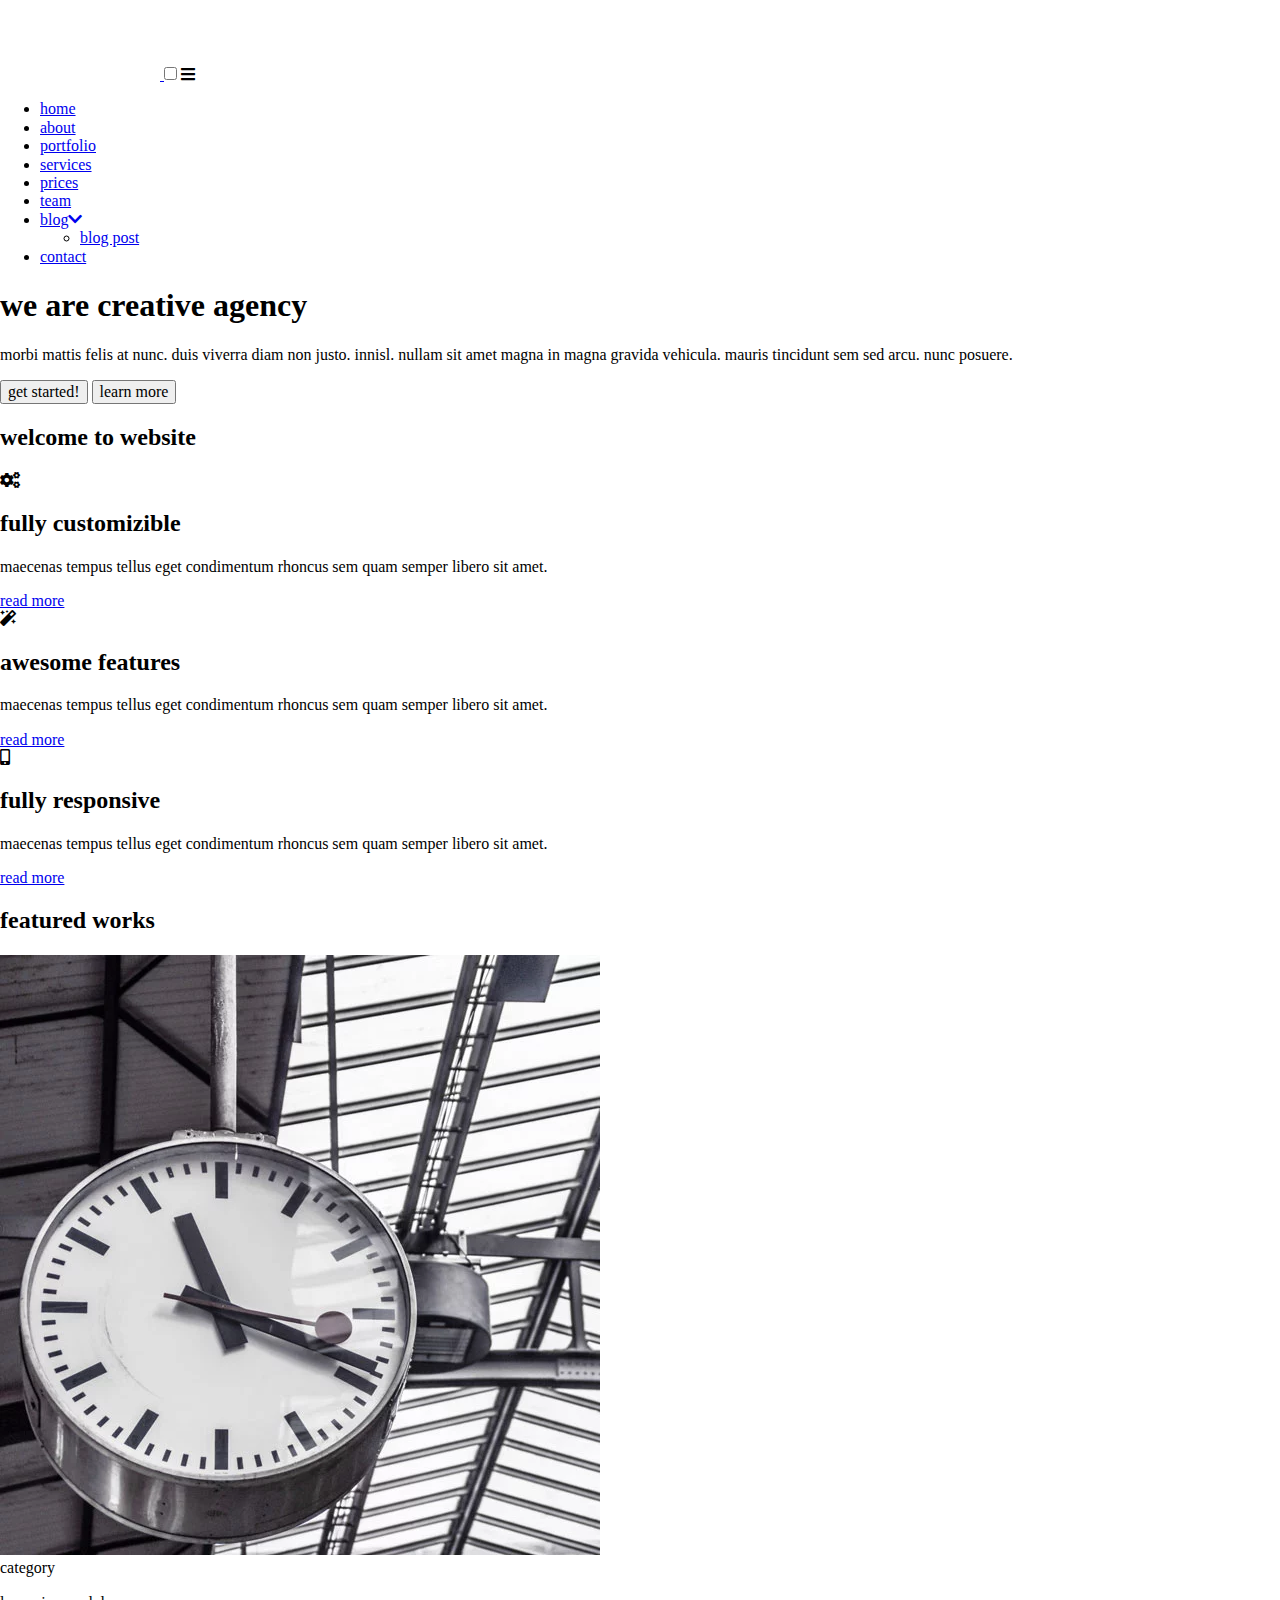
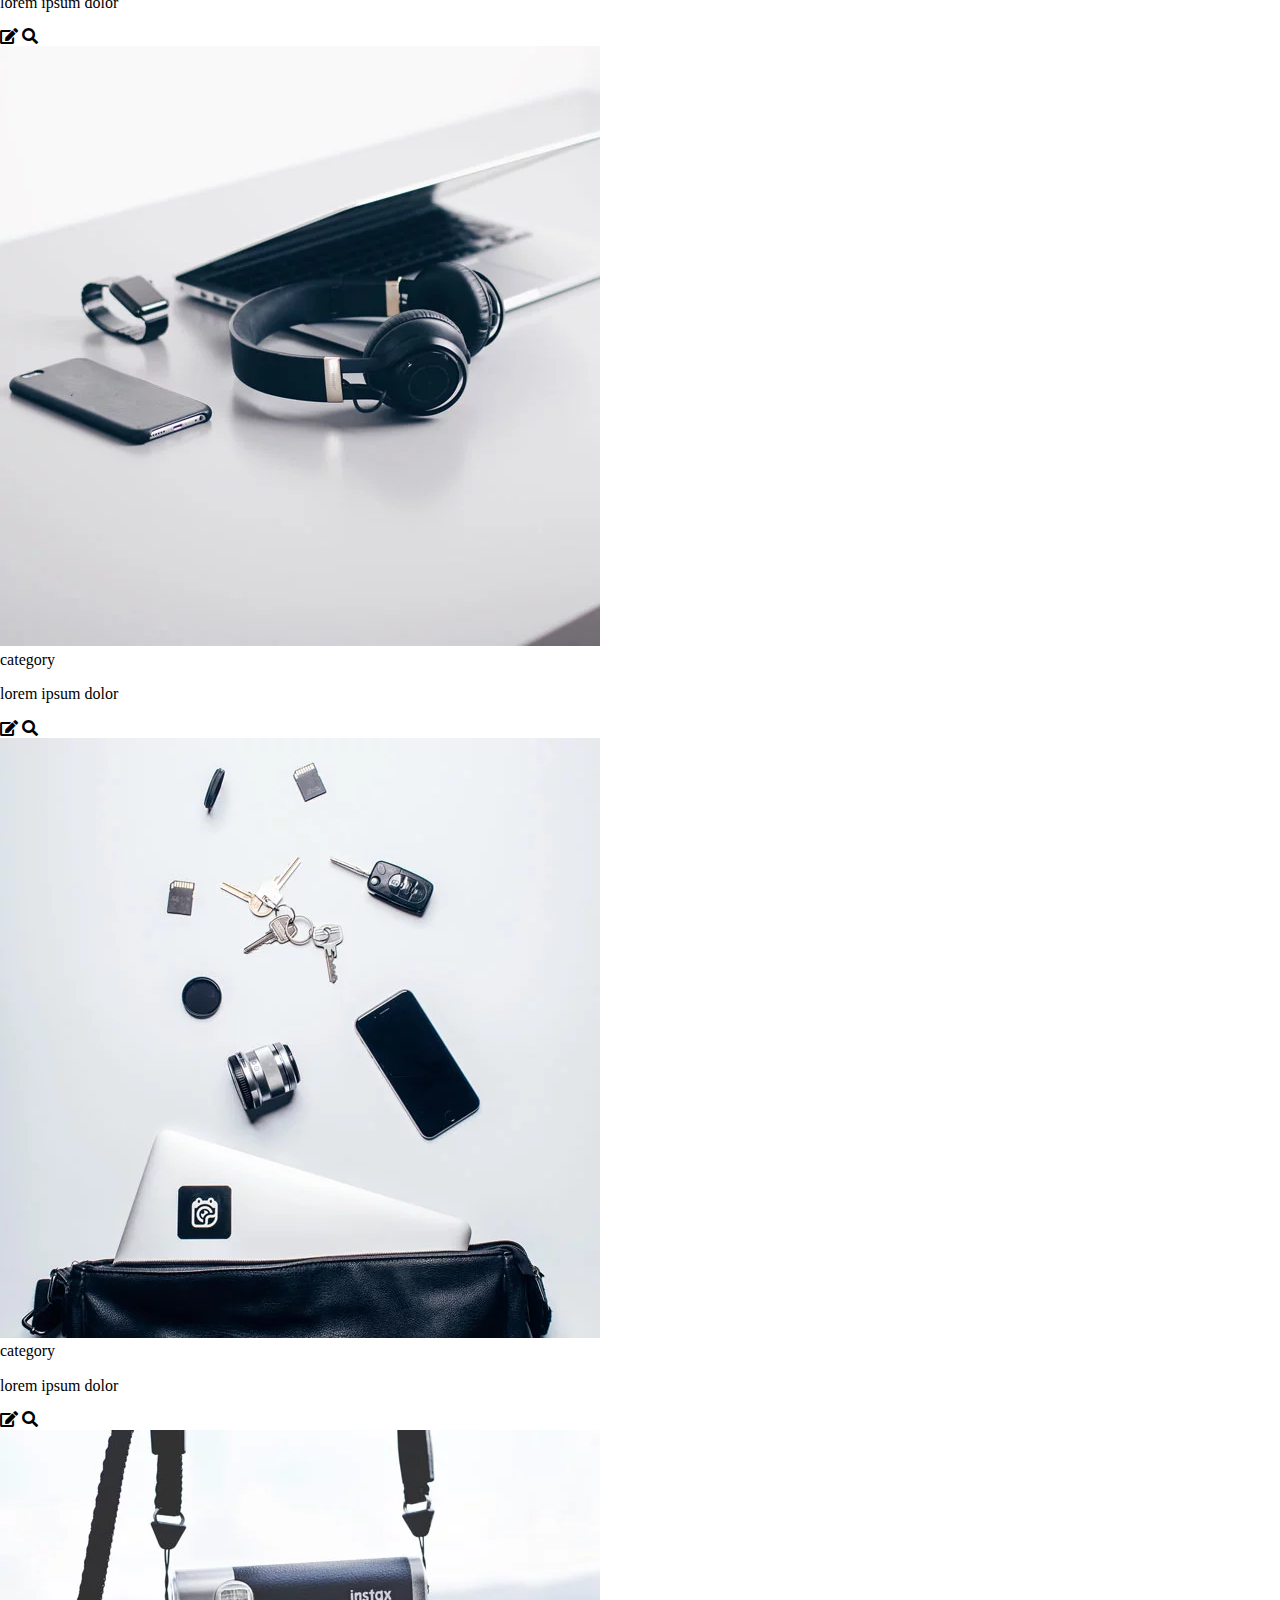
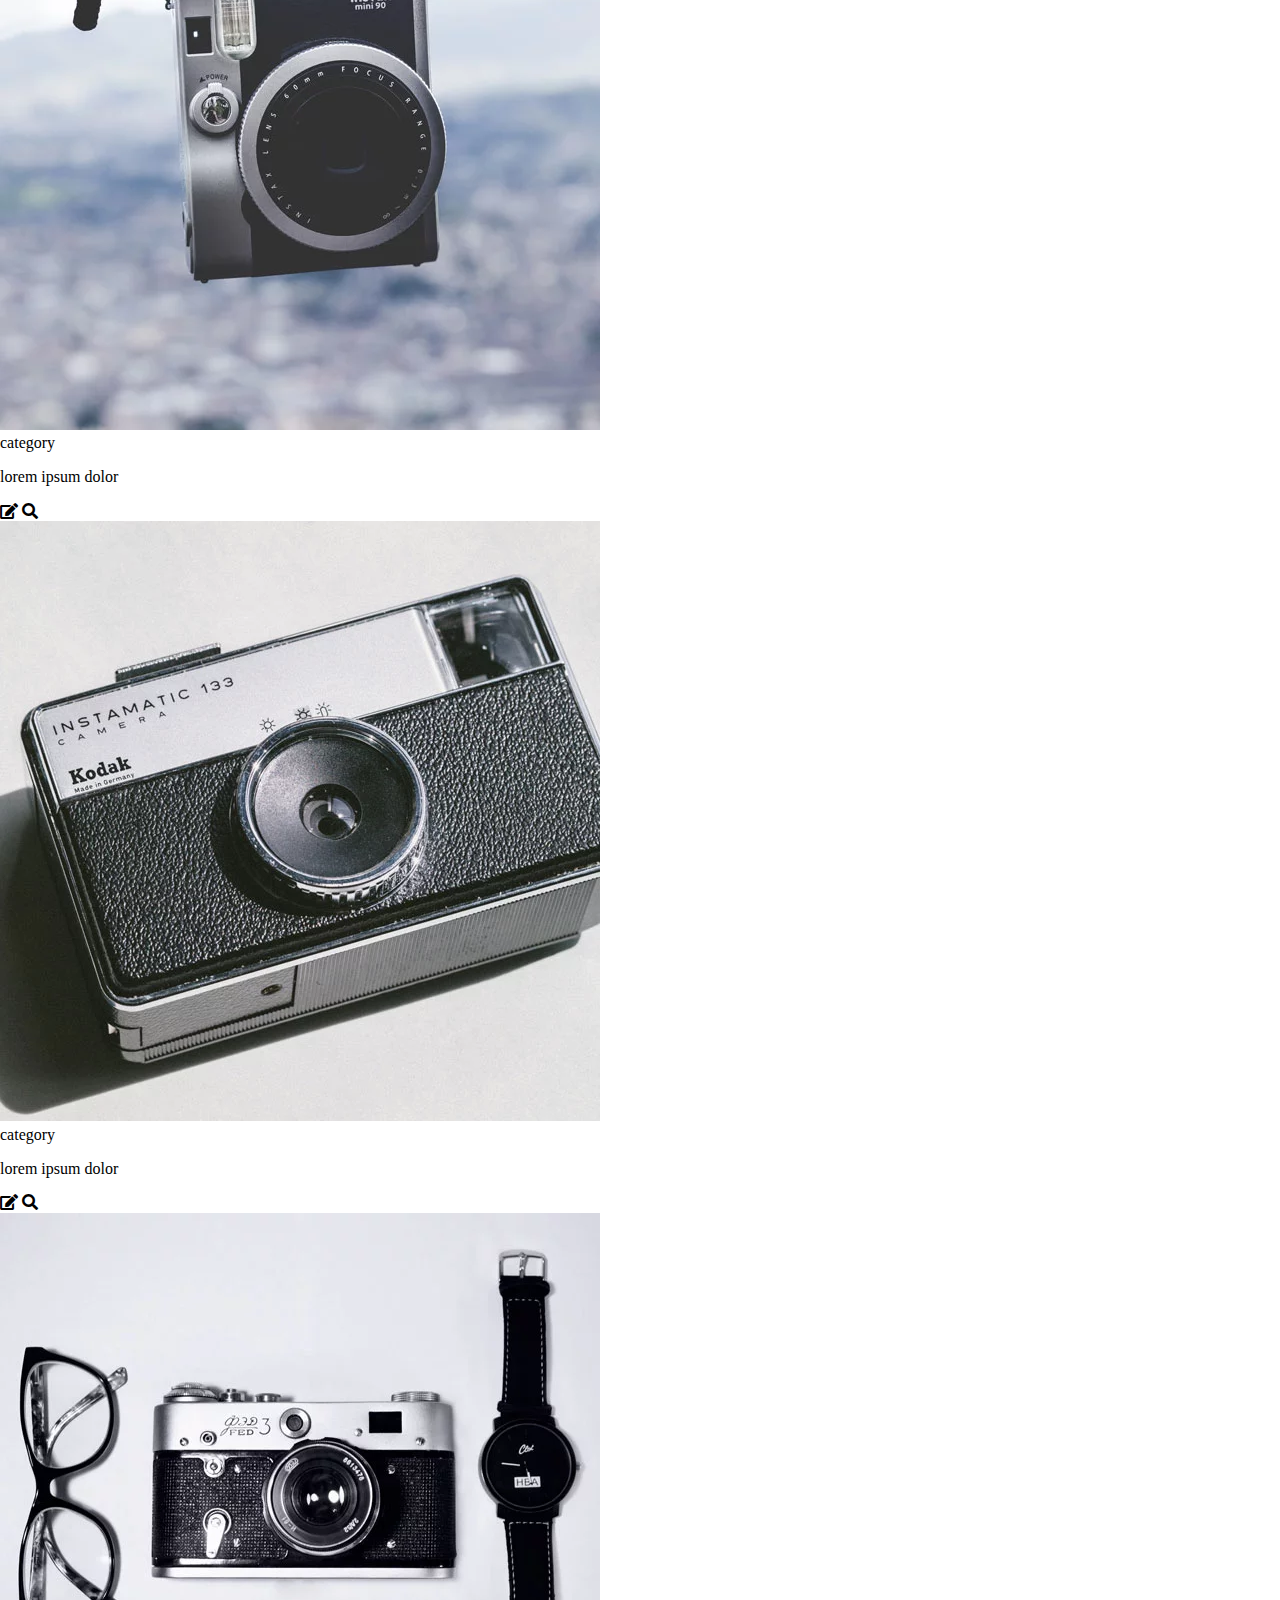
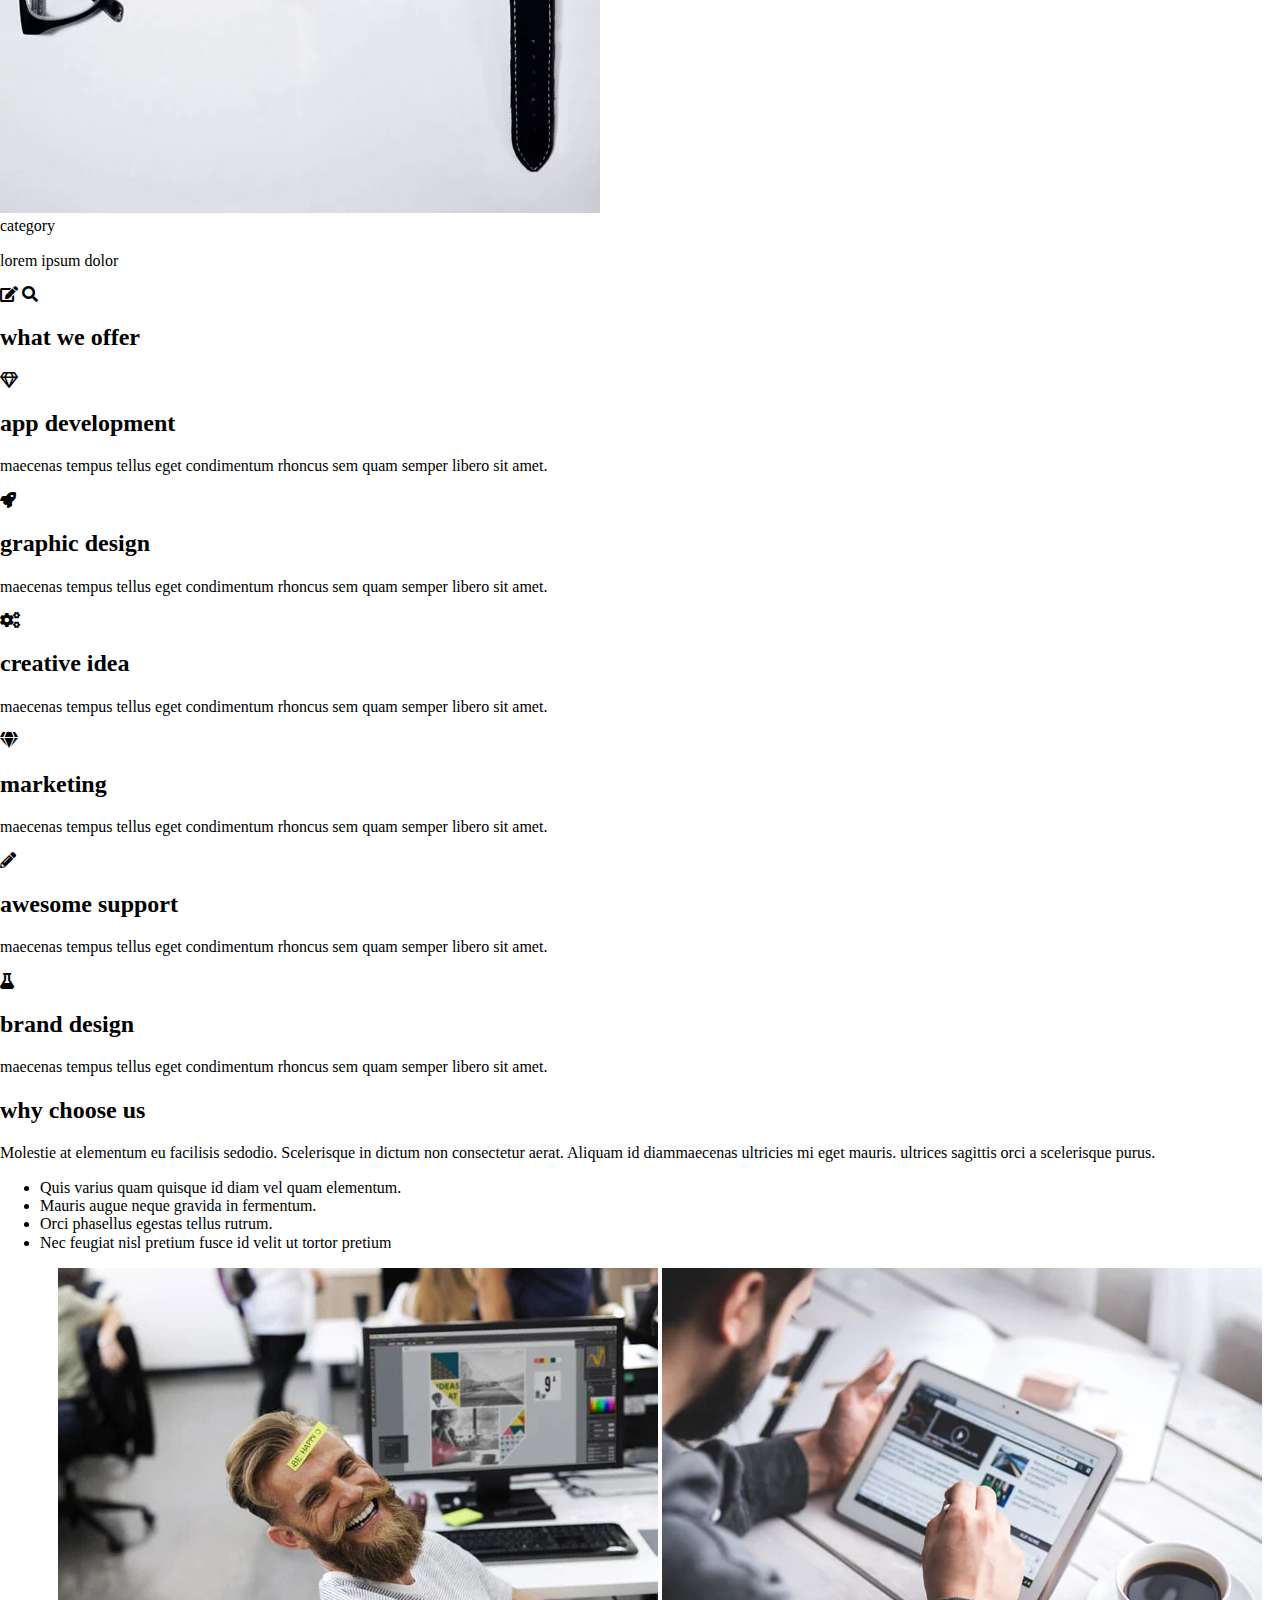
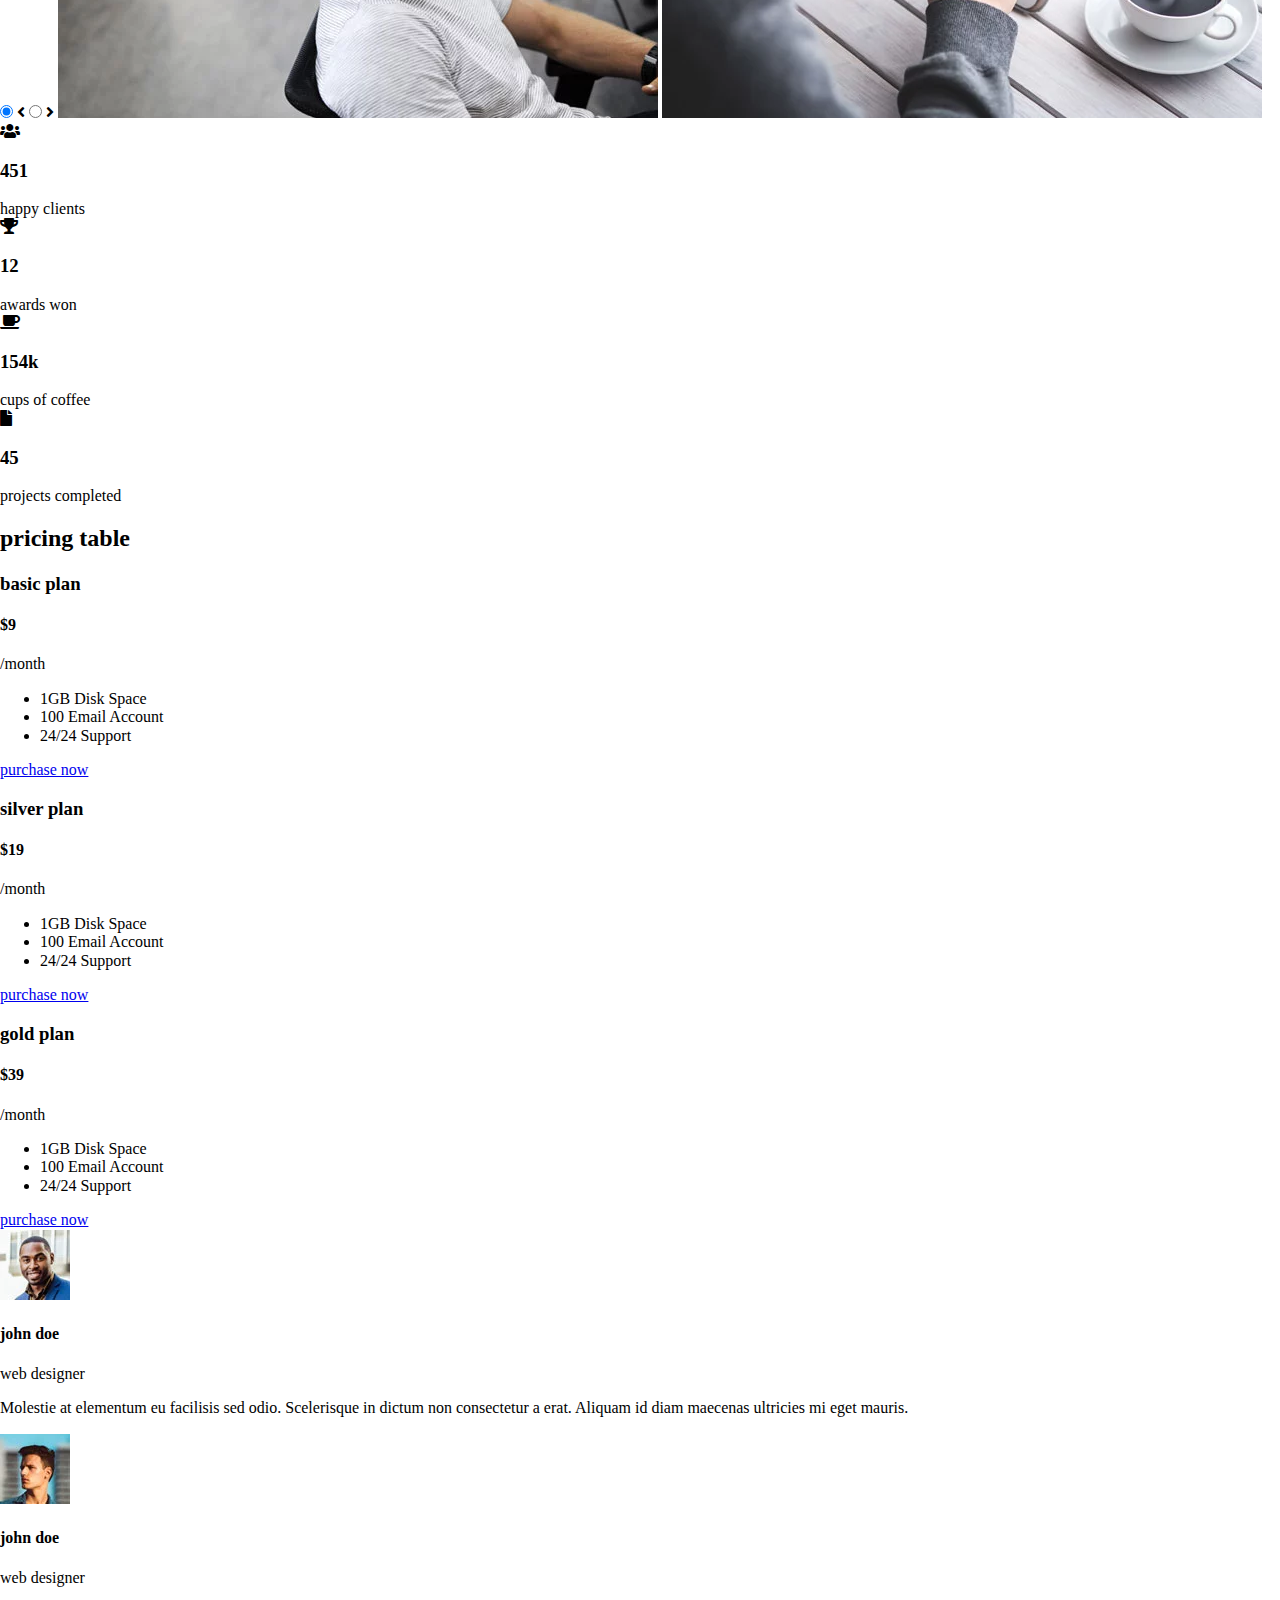
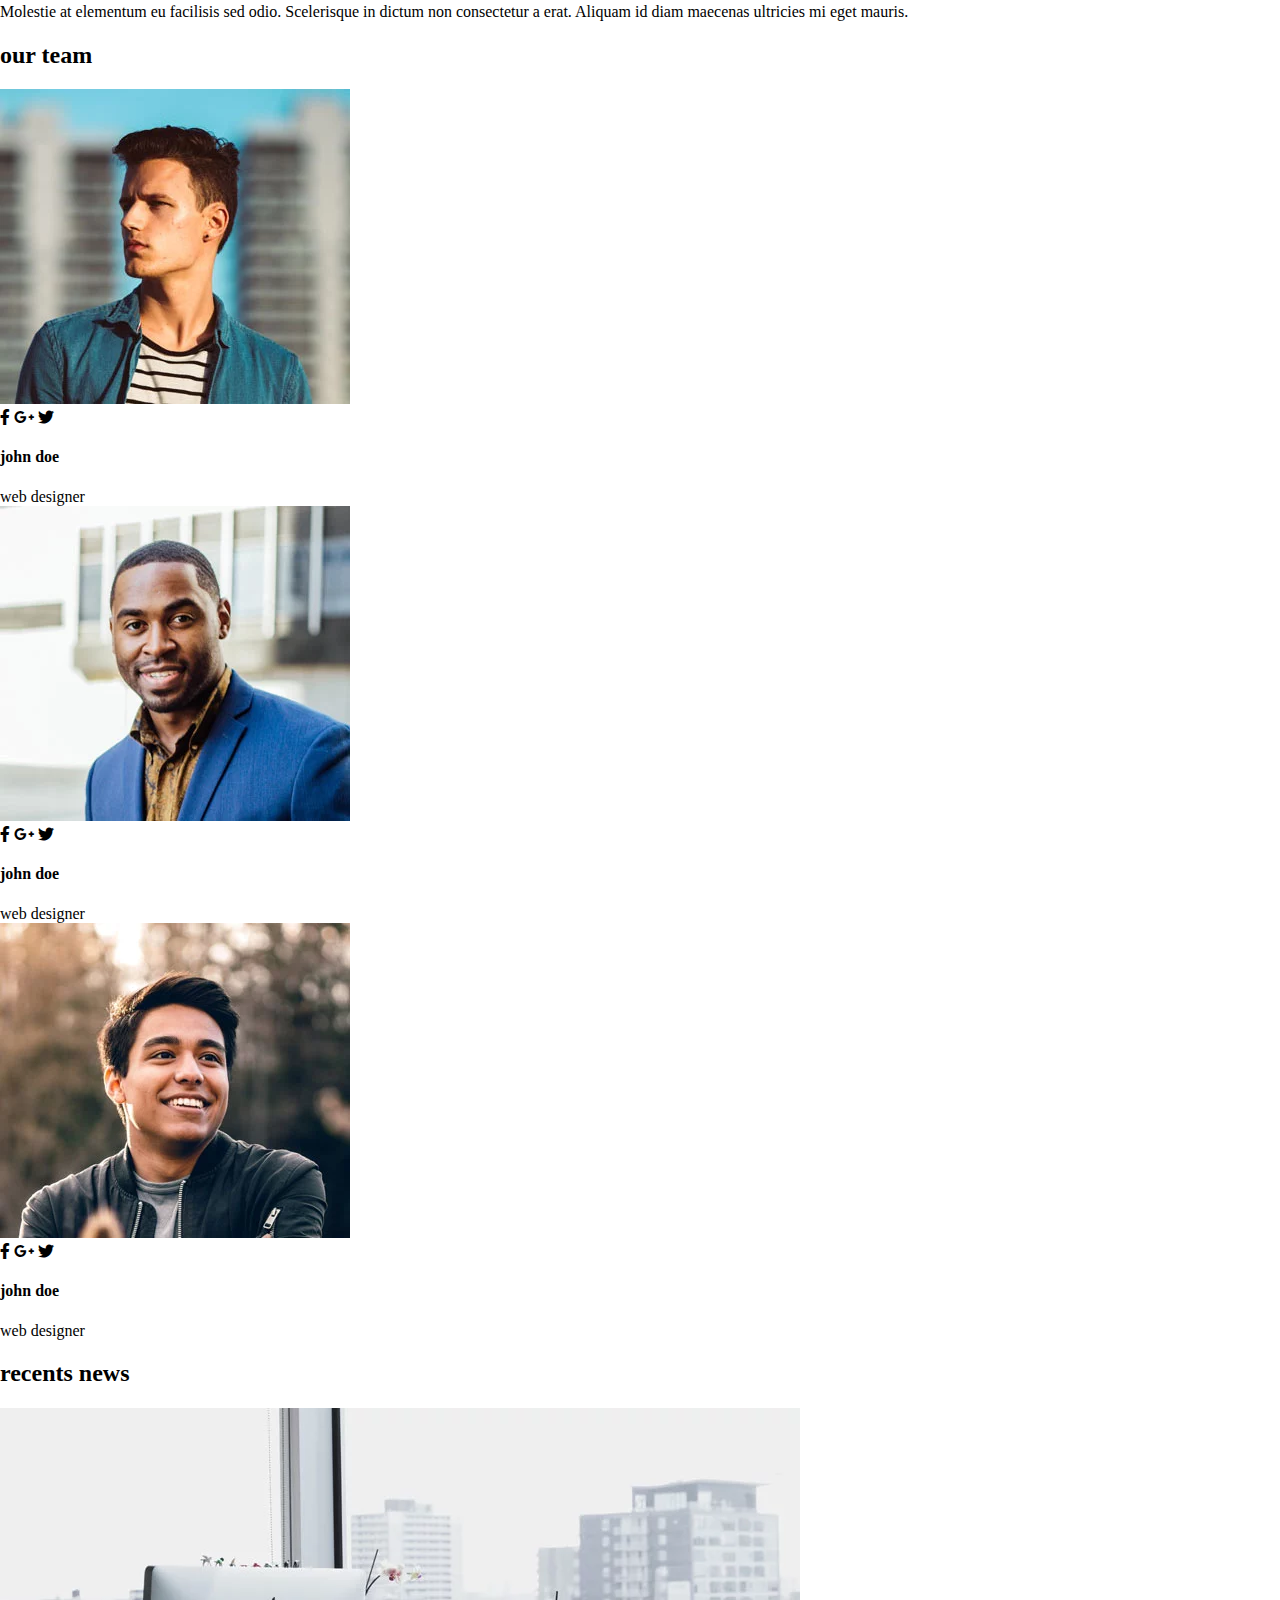
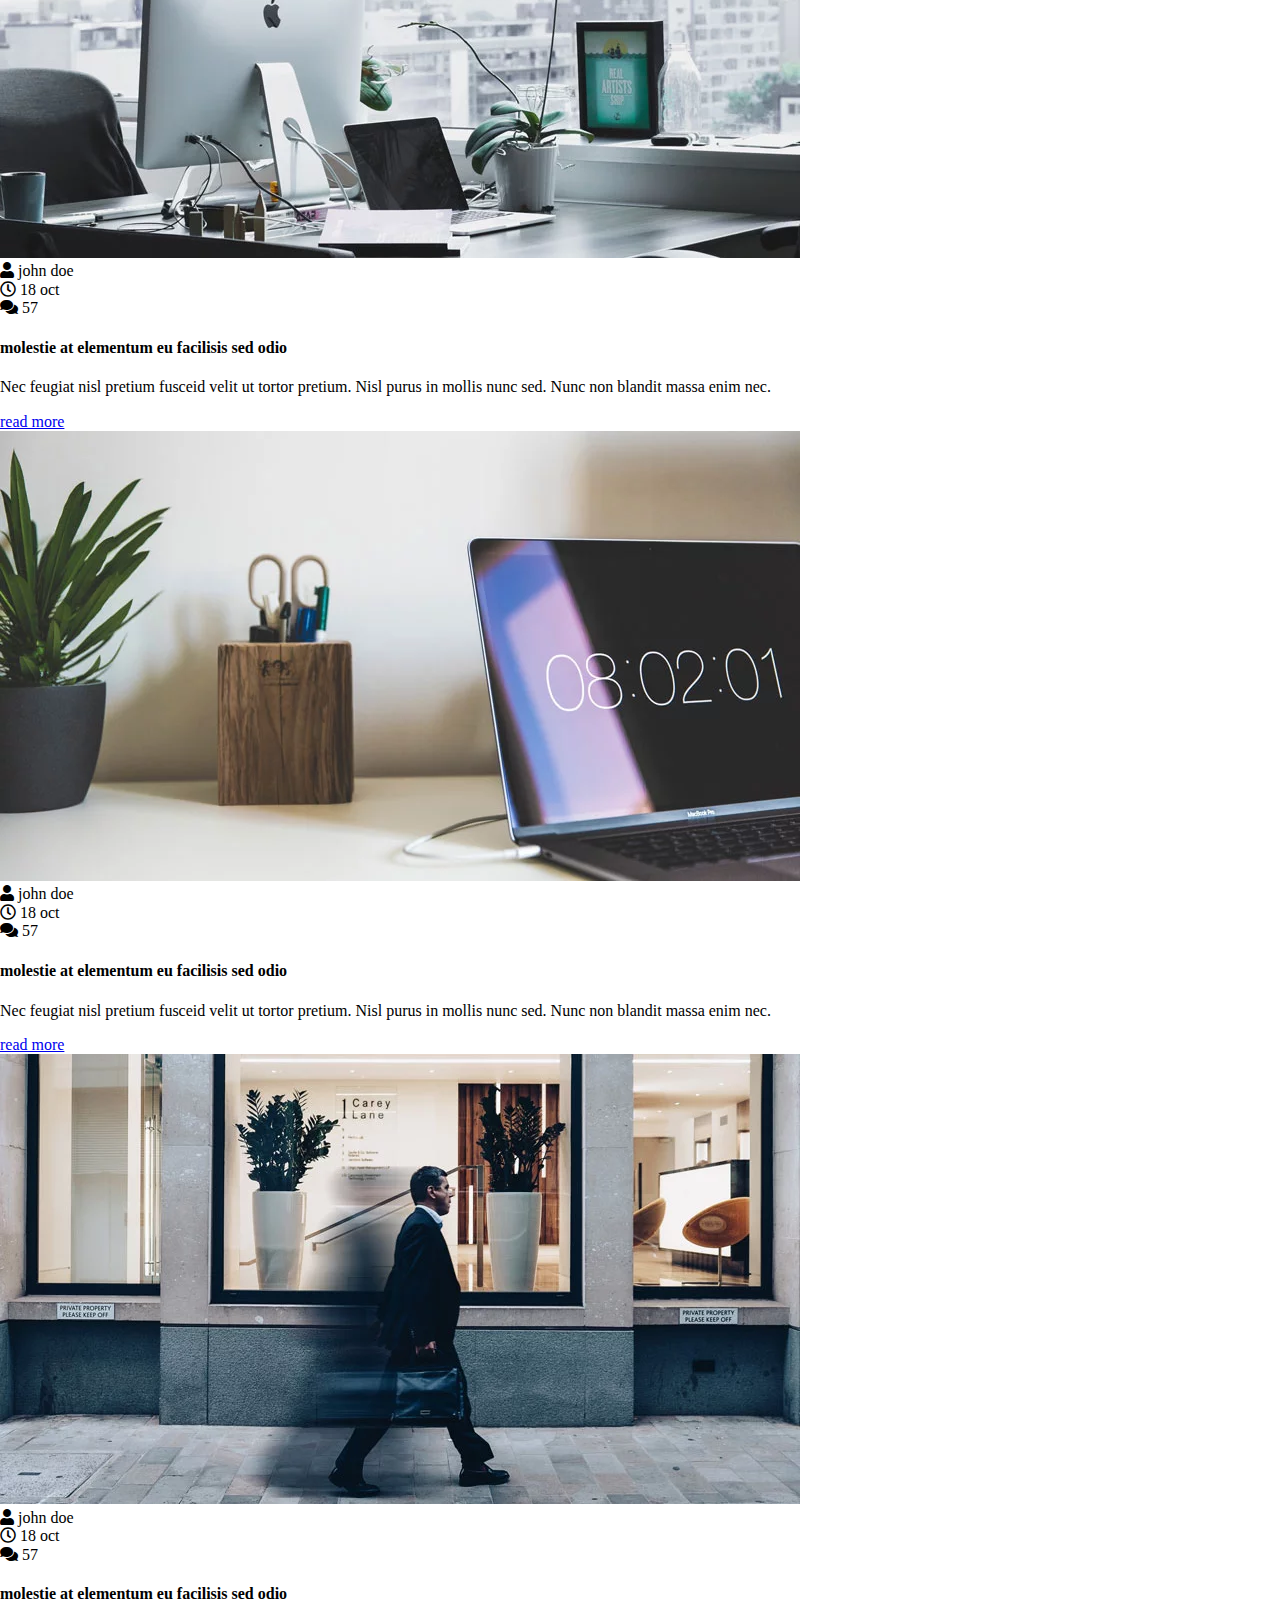
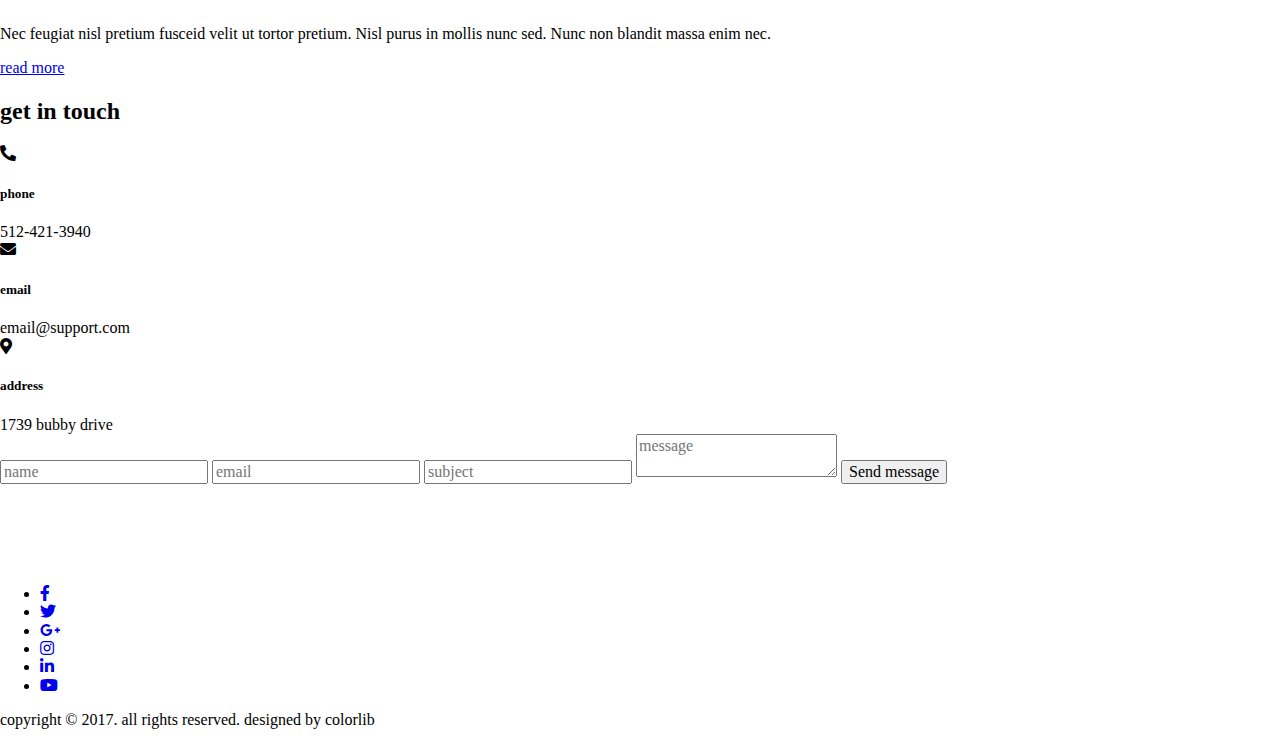
==== index.html @ 957abaee "Add files via upload" ====
<!DOCTYPE html>
<html lang="en">

<head>
    <meta charset="UTF-8">
    <meta http-equiv="X-UA-Compatible" content="IE=edge">
    <meta name="viewport" content="width=device-width, initial-scale=1.0">
    <title>Agency Template</title>
    <!-- Icon Template -->
    <link rel="icon" href="images/icon.png">
    <link rel="shortcut" href="images/icon.png">
    <link rel="apple-touch-icon" href="images/icon.png">
    <!-- Font Awesome -->
    <link rel="stylesheet" href="CSS/all.min.css">
    <!--Render All Elements Normally-->
    <link rel="stylesheet" href="CSS/normalize.css">
    <!-- Varela Round Font -->
    <link rel="preconnect" href="https://fonts.googleapis.com">
    <link rel="preconnect" href="https://fonts.gstatic.com" crossorigin>
    <link href="https://fonts.googleapis.com/css2?family=Varela+Round&display=swap" rel="stylesheet">
    <!-- Montserrat Font -->
    <link rel="preconnect" href="https://fonts.googleapis.com">
    <link rel="preconnect" href="https://fonts.gstatic.com" crossorigin>
    <link
        href="https://fonts.googleapis.com/css2?family=Montserrat:ital,wght@0,500;0,600;0,800;1,400;1,700;1,900&display=swap"
        rel="stylesheet">
    <!-- Main CSS File -->
    <link rel="stylesheet" href="CSS/style.css">
</head>

<body>
    <!-- Start Header -->
    <header>
        <div class="container">
            <a class="logo" href="#">
                <img src="images/logo-alt.webp" alt="logo">
            </a> <!-- End logo -->
            <input type="checkbox" id="bars">
            <label for="bars">
                <i class="fas fa-bars"></i>
            </label>
            <ul class="nav">
                <li><a class="opacity" href="#">home</a></li>
                <li><a class="opacity" href="#about">about</a></li>
                <li><a class="opacity" href="#portfolio">portfolio</a></li>
                <li><a class="opacity" href="#services">services</a></li>
                <li><a class="opacity" href="#prices">prices</a></li>
                <li><a class="opacity" href="#team">team</a></li>
                <li><a class="opacity" href="#blog">blog<i class="fas fa-chevron-down"></i></a>
                    <ul class="dropdown-menu">
                        <li><a class="opacity" href="Sinlge Post/index.html">blog post</a></li>
                    </ul>
                </li>
                <li><a class="opacity" href="#contact">contact</a></li>
            </ul> <!-- End nav -->
        </div> <!-- End Container -->
    </header>
    <!-- End Header -->
    <!-- Start Home Section -->
    <div class="home">
        <div class="home-content">
            <h1>we are creative agency</h1>
            <p>morbi mattis felis at nunc. duis viverra diam non justo. innisl. nullam sit amet magna in magna gravida
                vehicula. mauris tincidunt sem sed arcu. nunc posuere.</p>
            <button class="opacity">get started!</button>
            <button class="opacity">learn more</button>
        </div> <!-- End Home-Content -->
    </div>
    <!-- End Home -->
    <!-- Start About -->
    <div class="about" id="about">
        <div class="section-header">
            <h2>welcome to website</h2>
            <span></span>
        </div> <!-- End Section-Header -->
        <div class="container">
            <div class="customizible overlay">
                <i class="fa fa-cogs"></i>
                <h2>fully customizible</h2>
                <p>maecenas tempus tellus eget condimentum rhoncus sem quam semper libero sit amet.</p>
                <a href="#">read more</a>
            </div> <!-- End Customizible -->
            <div class="features overlay">
                <i class="fa fa-magic"></i>
                <h2>awesome features</h2>
                <p>maecenas tempus tellus eget condimentum rhoncus sem quam semper libero sit amet.</p>
                <a href="#">read more</a>
            </div> <!-- End Features -->
            <div class="responsive overlay">
                <i class="fas fa-mobile-alt"></i>
                <h2>fully responsive</h2>
                <p>maecenas tempus tellus eget condimentum rhoncus sem quam semper libero sit amet.</p>
                <a href="#">read more</a>
            </div> <!-- End Responsive -->
            <span class="clear"></span> <!-- For Clear -->
        </div> <!-- End Container -->
    </div>
    <!-- End About -->
    <!-- Start Portifolio -->
    <div class="portfolio" id="portfolio">
        <div class="section-header">
            <h2>featured works</h2>
            <span></span>
        </div> <!-- End Section-Header -->
        <div class="container">
            <div class="box-1">
                <div class="image">
                    <img src="images/work/work1.webp" alt="work1">
                </div> <!-- End Image -->
                <div class="text">
                    <span>category</span>
                    <p>lorem ipsum dolor</p>
                    <i class="fa fa-edit"></i>
                    <i class="fa fa-search"></i>
                </div>
            </div> <!-- End Box-1 -->
            <div class="box-2">
                <div class="image">
                    <img src="images/work/work2.webp" alt="work2">
                </div> <!-- End Image -->
                <div class="text">
                    <span>category</span>
                    <p>lorem ipsum dolor</p>
                    <i class="fa fa-edit"></i>
                    <i class="fa fa-search"></i>
                </div>
            </div> <!-- End Box-2 -->
            <div class="box-3">
                <div class="image">
                    <img src="images/work/work3.webp" alt="work3">
                </div> <!-- End Image -->
                <div class="text">
                    <span>category</span>
                    <p>lorem ipsum dolor</p>
                    <i class="fa fa-edit"></i>
                    <i class="fa fa-search"></i>
                </div>
            </div> <!-- End Box-3 -->
            <div class="box-4">
                <div class="image">
                    <img src="images/work/work4.webp" alt="work4">
                </div> <!-- End Image -->
                <div class="text">
                    <span>category</span>
                    <p>lorem ipsum dolor</p>
                    <i class="fa fa-edit"></i>
                    <i class="fa fa-search"></i>
                </div>
            </div> <!-- End Box-4 -->
            <div class="box-5">
                <div class="image">
                    <img src="images/work/work5.webp" alt="work5">
                </div> <!-- End Image -->
                <div class="text">
                    <span>category</span>
                    <p>lorem ipsum dolor</p>
                    <i class="fa fa-edit"></i>
                    <i class="fa fa-search"></i>
                </div>
            </div> <!-- End Box-5 -->
            <div class="box-6">
                <div class="image">
                    <img src="images/work/work6.webp" alt="work6">
                </div> <!-- End Image -->
                <div class="text">
                    <span>category</span>
                    <p>lorem ipsum dolor</p>
                    <i class="fa fa-edit"></i>
                    <i class="fa fa-search"></i>
                </div>
            </div> <!-- End Box-6 -->
            <span class="clear"></span> <!-- For Clear -->
        </div> <!-- End Container -->
    </div>
    <!-- End Portifolio -->
    <!-- Start Services -->
    <div class="services" id="services">
        <div class="section-header">
            <h2>what we offer</h2>
            <span></span>
        </div> <!-- End Section-Header -->
        <div class="container">
            <div class="app overlay">
                <i class="far fa-gem"></i>
                <div class="text">
                    <h2>app development</h2>
                    <p>maecenas tempus tellus eget condimentum rhoncus sem quam semper libero sit amet.</p>
                </div> <!-- End Text -->
            </div> <!-- End App -->
            <div class="graphic overlay">
                <i class="fa fa-rocket"></i>
                <div class="text">
                    <h2>graphic design</h2>
                    <p>maecenas tempus tellus eget condimentum rhoncus sem quam semper libero sit amet.</p>
                </div> <!-- End Text -->
            </div> <!-- End Graphic -->
            <div class="creative overlay">
                <i class="fas fa-cogs"></i>
                <div class="text">
                    <h2>creative idea</h2>
                    <p>maecenas tempus tellus eget condimentum rhoncus sem quam semper libero sit amet.</p>
                </div> <!-- End Text -->
            </div> <!-- End Creative -->
            <div class="marketing overlay">
                <i class="fa fa-gem"></i>
                <div class="text">
                    <h2>marketing</h2>
                    <p>maecenas tempus tellus eget condimentum rhoncus sem quam semper libero sit amet.</p>
                </div> <!-- End Text -->
            </div> <!-- End Marketing -->
            <div class="support overlay">
                <i class="fas fa-pencil-alt"></i>
                <div class="text">
                    <h2>awesome support</h2>
                    <p>maecenas tempus tellus eget condimentum rhoncus sem quam semper libero sit amet.</p>
                </div> <!-- End Text -->
            </div> <!-- End Support -->
            <div class="brand overlay">
                <i class="fas fa-flask"></i>
                <div class="text">
                    <h2>brand design</h2>
                    <p>maecenas tempus tellus eget condimentum rhoncus sem quam semper libero sit amet.</p>
                </div> <!-- End Text -->
            </div> <!-- End Brand -->
            <span class="clear"></span> <!-- For Clear -->
        </div> <!-- End Container -->
    </div>
    <!-- End Services -->
    <!-- Start Services-Section -->
    <div class="services-section">
        <div class="container">
            <div class="box">
                <div class="section-header">
                    <h2>why choose us</h2>
                    <span></span>
                </div> <!-- End Section-Header -->
                <p>Molestie at elementum eu facilisis sedodio. Scelerisque in dictum non consectetur aerat. Aliquam id
                    diammaecenas ultricies mi eget mauris. ultrices sagittis orci a scelerisque purus.</p>
                <ul class="text">
                    <li>Quis varius quam quisque id diam vel quam elementum.</li>
                    <li>Mauris augue neque gravida in fermentum.</li>
                    <li>Orci phasellus egestas tellus rutrum.</li>
                    <li>Nec feugiat nisl pretium fusce id velit ut tortor pretium</li>
                </ul> <!-- End Text -->
            </div> <!-- End Box -->
            <div class="image">
                <input type="radio" name="check" id="about1" checked>
                <label class="left first" for="about1">
                    <i class="fas fa-angle-left"></i>
                </label> <!-- End About1 -->
                <input type="radio" name="check" id="about2">
                <label class="right last" for="about2">
                    <i class="fas fa-angle-right"></i>
                </label> <!-- End About2 -->
                <img src="images/about/about1.webp" alt="about1">
                <img src="images/about/about2.webp" alt="about2">
                <label class="circle first" for="about1"></label>
                <label class="circle last" for="about2"></label>
            </div> <!-- End images -->
            <span class="clear"></span> <!-- For Clear -->
        </div> <!-- End Container- -->
    </div>
    <!-- End Services-Section -->
    <!-- Start Numbers -->
    <div class="numbers">
        <div class="container">
            <div class="clients">
                <i class="fa fa-users"></i>
                <h3>451</h3>
                <span>happy clients</span>
            </div> <!-- End Clients -->
            <div class="awards">
                <i class="fa fa-trophy"></i>
                <h3>12</h3>
                <span>awards won</span>
            </div>
            <div class="coffee">
                <i class="fa fa-coffee"></i>
                <h3>154k</h3>
                <span>cups of coffee</span>
            </div> <!-- End Coffee -->
            <div class="projects">
                <i class="fa fa-file"></i>
                <h3>45</h3>
                <span>projects completed</span>
            </div> <!-- End Projects -->
            <span class="clear"></span> <!-- For Clear -->
        </div> <!-- End Container -->
    </div>
    <!-- End Numbers -->
    <!-- Start Prices -->
    <div class="prices" id="prices">
        <div class="section-header">
            <h2>pricing table</h2>
            <span></span>
        </div> <!-- End Section-Header -->
        <div class="container">
            <div class="basic overlay">
                <h3>basic plan</h3>
                <div class="price">
                    <h4>$9</h4>
                    <span>/month</span>
                </div> <!-- End Price -->
                <ul class="offer-advantages">
                    <li>1GB Disk Space</li>
                    <li>100 Email Account</li>
                    <li>24/24 Support</li>
                </ul> <!-- End Offer Advantages -->
                <a href="#">purchase now</a>
            </div> <!-- End Basic -->
            <div class="silver overlay">
                <h3>silver plan</h3>
                <div class="price">
                    <h4>$19</h4>
                    <span>/month</span>
                </div> <!-- End Price -->
                <ul class="offer-advantages">
                    <li>1GB Disk Space</li>
                    <li>100 Email Account</li>
                    <li>24/24 Support</li>
                </ul> <!-- End Offer Advantages -->
                <a href="#">purchase now</a>
            </div> <!-- End Silver -->
            <div class="gold overlay">
                <h3>gold plan</h3>
                <div class="price">
                    <h4>$39</h4>
                    <span>/month</span>
                </div> <!-- End Price -->
                <ul class="offer-advantages">
                    <li>1GB Disk Space</li>
                    <li>100 Email Account</li>
                    <li>24/24 Support</li>
                </ul> <!-- End Offer Advantages -->
                <a href="#">purchase now</a>
            </div> <!-- End Gold -->
            <span class="clear"></span> <!-- For Clear -->
        </div> <!-- End Container -->
    </div>
    <!-- End Prices -->
    <!-- Start Prices Section -->
    <div class="prices-section">
        <div class="container">
            <div class="meta-1">
                <div class="image">
                    <img src="images/Testimonial/perso1.webp" alt="perso1">
                </div> <!-- End Image -->
                <div class="data">
                    <h4>john doe</h4>
                    <span>web designer</span>
                </div> <!-- End Data -->
                <p>Molestie at elementum eu facilisis sed odio. Scelerisque in dictum non consectetur a erat. Aliquam id
                    diam maecenas ultricies mi eget mauris.</p>
            </div> <!-- End Meta-1 -->
            <div class="meta-2">
                <div class="image">
                    <img src="images/Testimonial/perso2.webp" alt="perso2">
                </div> <!-- End Image -->
                <div class="data">
                    <h4>john doe</h4>
                    <span>web designer</span>
                </div> <!-- End Data -->
                <p>Molestie at elementum eu facilisis sed odio. Scelerisque in dictum non consectetur a erat. Aliquam id
                    diam maecenas ultricies mi eget mauris.</p>
            </div> <!-- End Meta-2 -->
            <span class="clear"></span> <!-- For Clear -->
        </div> <!-- End Container -->
    </div>
    <!-- Start Prices Section -->
    <!-- Start Our Team -->
    <div class="our-team" id="team">
        <div class="section-header">
            <h2>our team</h2>
            <span></span>
        </div> <!-- End Section-Header -->
        <div class="container">
            <div class="team-1 overlay">
                <div class="image">
                    <img src="images/team/team1.webp" alt="team1">
                    <div class="icon">
                        <i class="fab fa-facebook-f"></i>
                        <i class="fab fa-google-plus-g"></i>
                        <i class="fab fa-twitter"></i>
                    </div> <!-- End Icon -->
                </div> <!-- End image And Icon -->
                <h4>john doe</h4>
                <span>web designer</span>
            </div> <!-- End Team-1 -->
            <div class="team-2 overlay">
                <div class="image">
                    <img src="images/team/team2.webp" alt="team2">
                    <div class="icon">
                        <i class="fab fa-facebook-f"></i>
                        <i class="fab fa-google-plus-g"></i>
                        <i class="fab fa-twitter"></i>
                    </div> <!-- End Icon -->
                </div> <!-- End image And Icon -->
                <h4>john doe</h4>
                <span>web designer</span>
            </div> <!-- End Team-2 -->
            <div class="team-3 overlay">
                <div class="image">
                    <img src="images/team/team3.webp" alt="team3">
                    <div class="icon">
                        <i class="fab fa-facebook-f"></i>
                        <i class="fab fa-google-plus-g"></i>
                        <i class="fab fa-twitter"></i>
                    </div> <!-- End Icon -->
                </div> <!-- End image And Icon -->
                <h4>john doe</h4>
                <span>web designer</span>
            </div> <!-- End Team-3 -->
            <span class="clear"></span> <!-- For Clear -->
        </div> <!-- End Container -->
    </div>
    <!-- End Our Team -->
    <!-- Start Blog -->
    <div class="blog" id="blog">
        <div class="section-header">
            <h2>recents news</h2>
            <span></span>
        </div> <!-- End Section-Header -->
        <div class="container">
            <div class="blog-1">
                <div class="image">
                    <img src="images/blog/blog1.webp" alt="blog1">
                </div> <!-- End Image -->
                <div class="data">
                    <div class="data-container">
                        <div class="user">
                            <i class="fa fa-user"></i>
                            <span>john doe</span>
                        </div>
                        <div class="Date">
                            <i class="far fa-clock"></i>
                            <span>18 oct</span>
                        </div>
                        <div class="massage">
                            <i class="fas fa-comments"></i>
                            <span>57</span>
                        </div>
                    </div> <!-- End Data-Container -->
                    <h4>molestie at elementum eu facilisis sed odio</h4>
                    <p>Nec feugiat nisl pretium fusceid velit ut tortor pretium. Nisl purus in mollis nunc sed. Nunc non
                        blandit massa enim nec.</p>
                    <a href="#">read more</a>
                </div> <!-- End Data -->
            </div> <!-- End Blog-1 -->
            <div class="blog-2">
                <div class="image">
                    <img src="images/blog/blog2.webp" alt="blog2">
                </div> <!-- End Image -->
                <div class="data">
                    <div class="data-container">
                        <div class="user">
                            <i class="fa fa-user"></i>
                            <span>john doe</span>
                        </div>
                        <div class="Date">
                            <i class="far fa-clock"></i>
                            <span>18 oct</span>
                        </div>
                        <div class="massage">
                            <i class="fas fa-comments"></i>
                            <span>57</span>
                        </div>
                    </div> <!-- End Data-Container -->
                    <h4>molestie at elementum eu facilisis sed odio</h4>
                    <p>Nec feugiat nisl pretium fusceid velit ut tortor pretium. Nisl purus in mollis nunc sed. Nunc non
                        blandit massa enim nec.</p>
                    <a href="#">read more</a>
                </div> <!-- End Data -->
            </div> <!-- End Blog-2 -->
            <div class="blog-3">
                <div class="image">
                    <img src="images/blog/blog3.webp" alt="blog3">
                </div> <!-- End Image -->
                <div class="data">
                    <div class="data-container">
                        <div class="user">
                            <i class="fa fa-user"></i>
                            <span>john doe</span>
                        </div>
                        <div class="Date">
                            <i class="far fa-clock"></i>
                            <span>18 oct</span>
                        </div>
                        <div class="massage">
                            <i class="fas fa-comments"></i>
                            <span>57</span>
                        </div>
                    </div> <!-- End Data-Container -->
                    <h4>molestie at elementum eu facilisis sed odio</h4>
                    <p>Nec feugiat nisl pretium fusceid velit ut tortor pretium. Nisl purus in mollis nunc sed. Nunc non
                        blandit massa enim nec.</p>
                    <a href="#">read more</a>
                </div> <!-- End Data -->
            </div> <!-- End Blog-3 -->
            <span class="clear"></span> <!-- For Clear -->
        </div> <!-- End Container -->
    </div>
    <!-- End Blog -->
    <!-- Start Contact -->
    <div class="contact" id="contact">
        <div class="section-header">
            <h2>get in touch</h2>
            <span></span>
        </div> <!-- End Section-Header -->
        <div class="container">
            <div class="data">
                <div class="phone">
                    <i class="fas fa-phone-alt"></i>
                    <h5>phone</h5>
                    <span>512-421-3940</span>
                </div> <!-- End Phone -->
                <div class="email">
                    <i class="fas fa-envelope"></i>
                    <h5>email</h5>
                    <span>email@support.com</span>
                </div> <!-- End Email -->
                <div class="address">
                    <i class="fas fa-map-marker-alt"></i>
                    <h5>address</h5>
                    <span>1739 bubby drive</span>
                </div> <!-- End Address -->
                <span class="clear"></span> <!-- For Clear -->
            </div> <!-- End Data -->
            <form>
                <input type="username" placeholder="name">
                <input type="email" placeholder="email">
                <input type="text" placeholder="subject">
                <textarea placeholder="message"></textarea>
                <input class="opacity" type="submit" value="Send message">
                <span class="clear"></span> <!-- For Clear -->
            </form> <!-- End Form -->
        </div> <!-- End Container -->
    </div>
    <!-- End Contact -->
    <!-- Start Footer -->
    <footer>
        <img src="images/logo-alt.webp" alt="logo">
        <ul class="media">
            <li><a class="opacity" href="#"><i class="fab fa-facebook-f"></i></a></li>
            <li><a class="opacity" href="#"><i class="fab fa-twitter"></i></a></li>
            <li><a class="opacity" href="#"><i class="fab fa-google-plus-g"></i></a></li>
            <li><a class="opacity" href="#"><i class="fab fa-instagram"></i></a></li>
            <li><a class="opacity" href="#"><i class="fab fa-linkedin-in"></i></a></li>
            <li><a class="opacity" href="#"><i class="fab fa-youtube"></i></a></li>
            <span class="clear"></span> <!-- For Clear -->
        </ul> <!-- End Media -->
        <p>copyright &#169; 2017. all rights reserved. designed by <span class="opacity">colorlib</span></p>
    </footer>
    <!-- End Footer -->
</body>

</html>
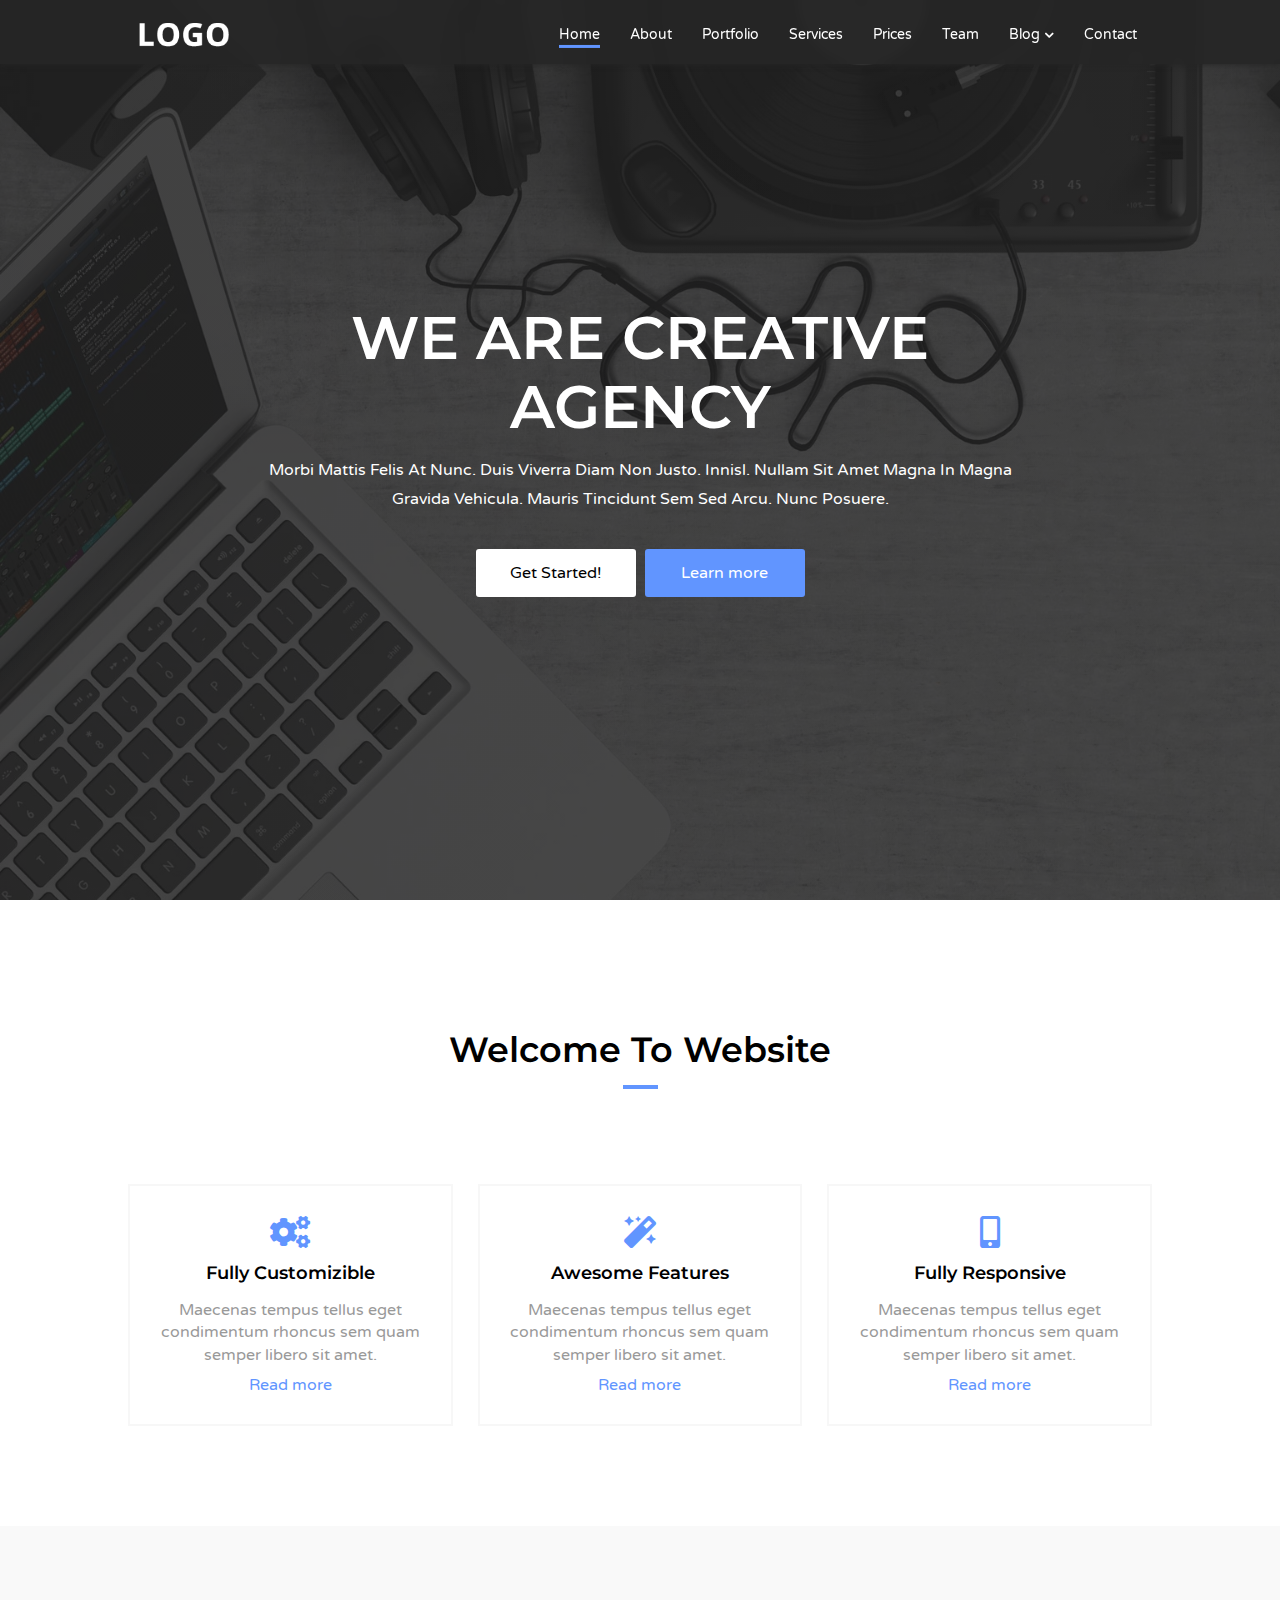
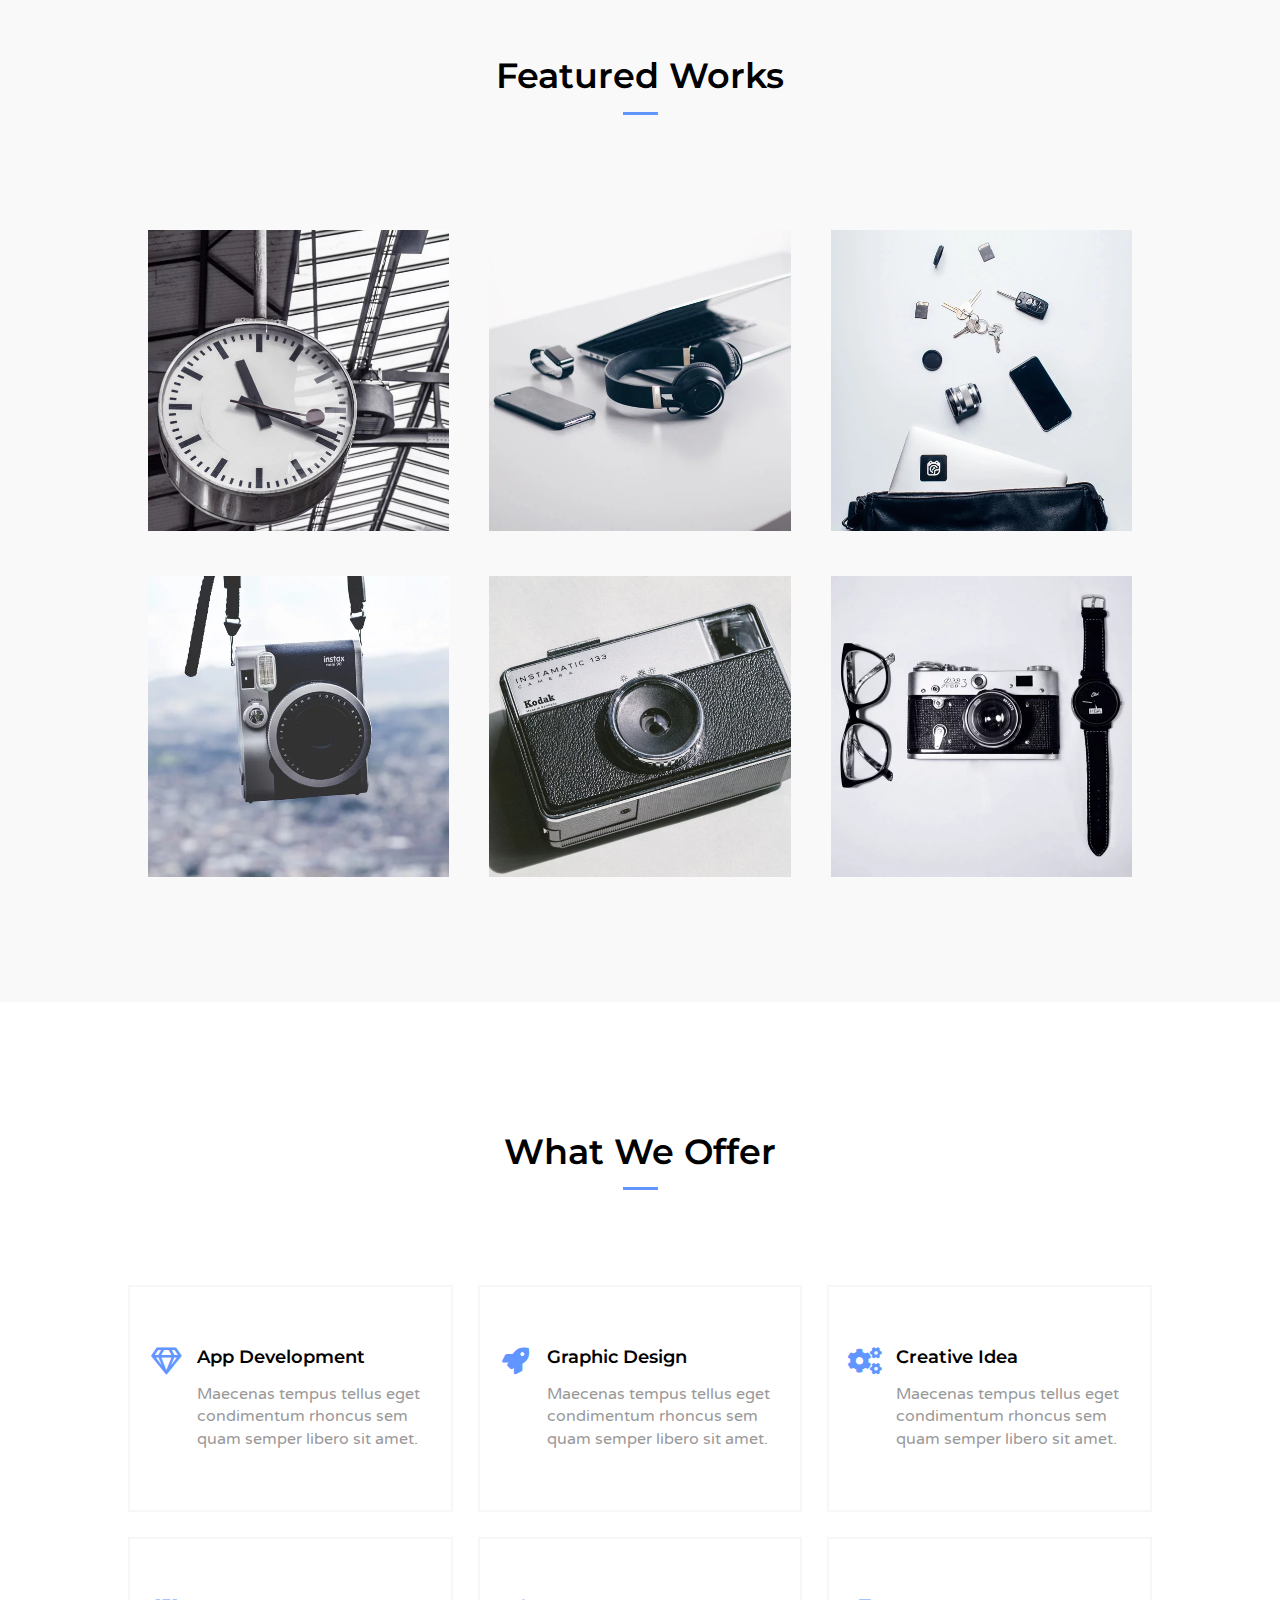
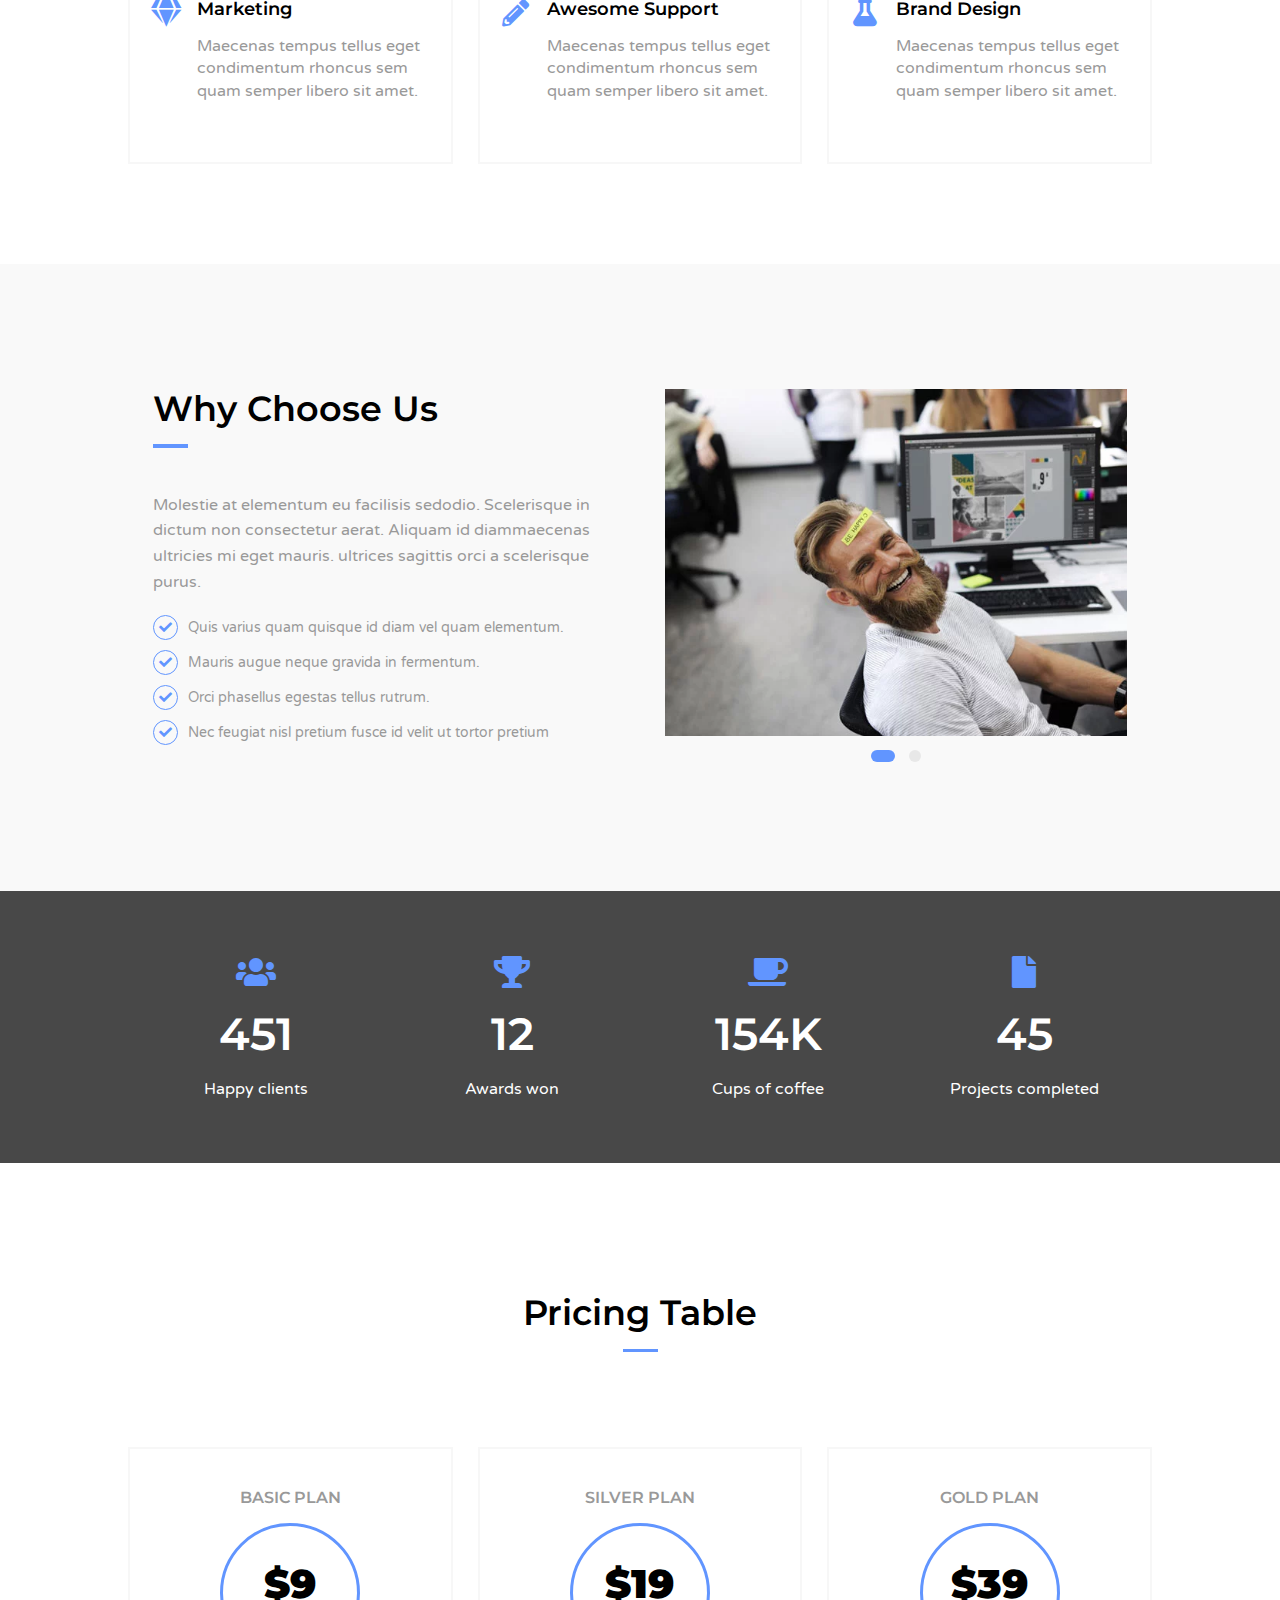
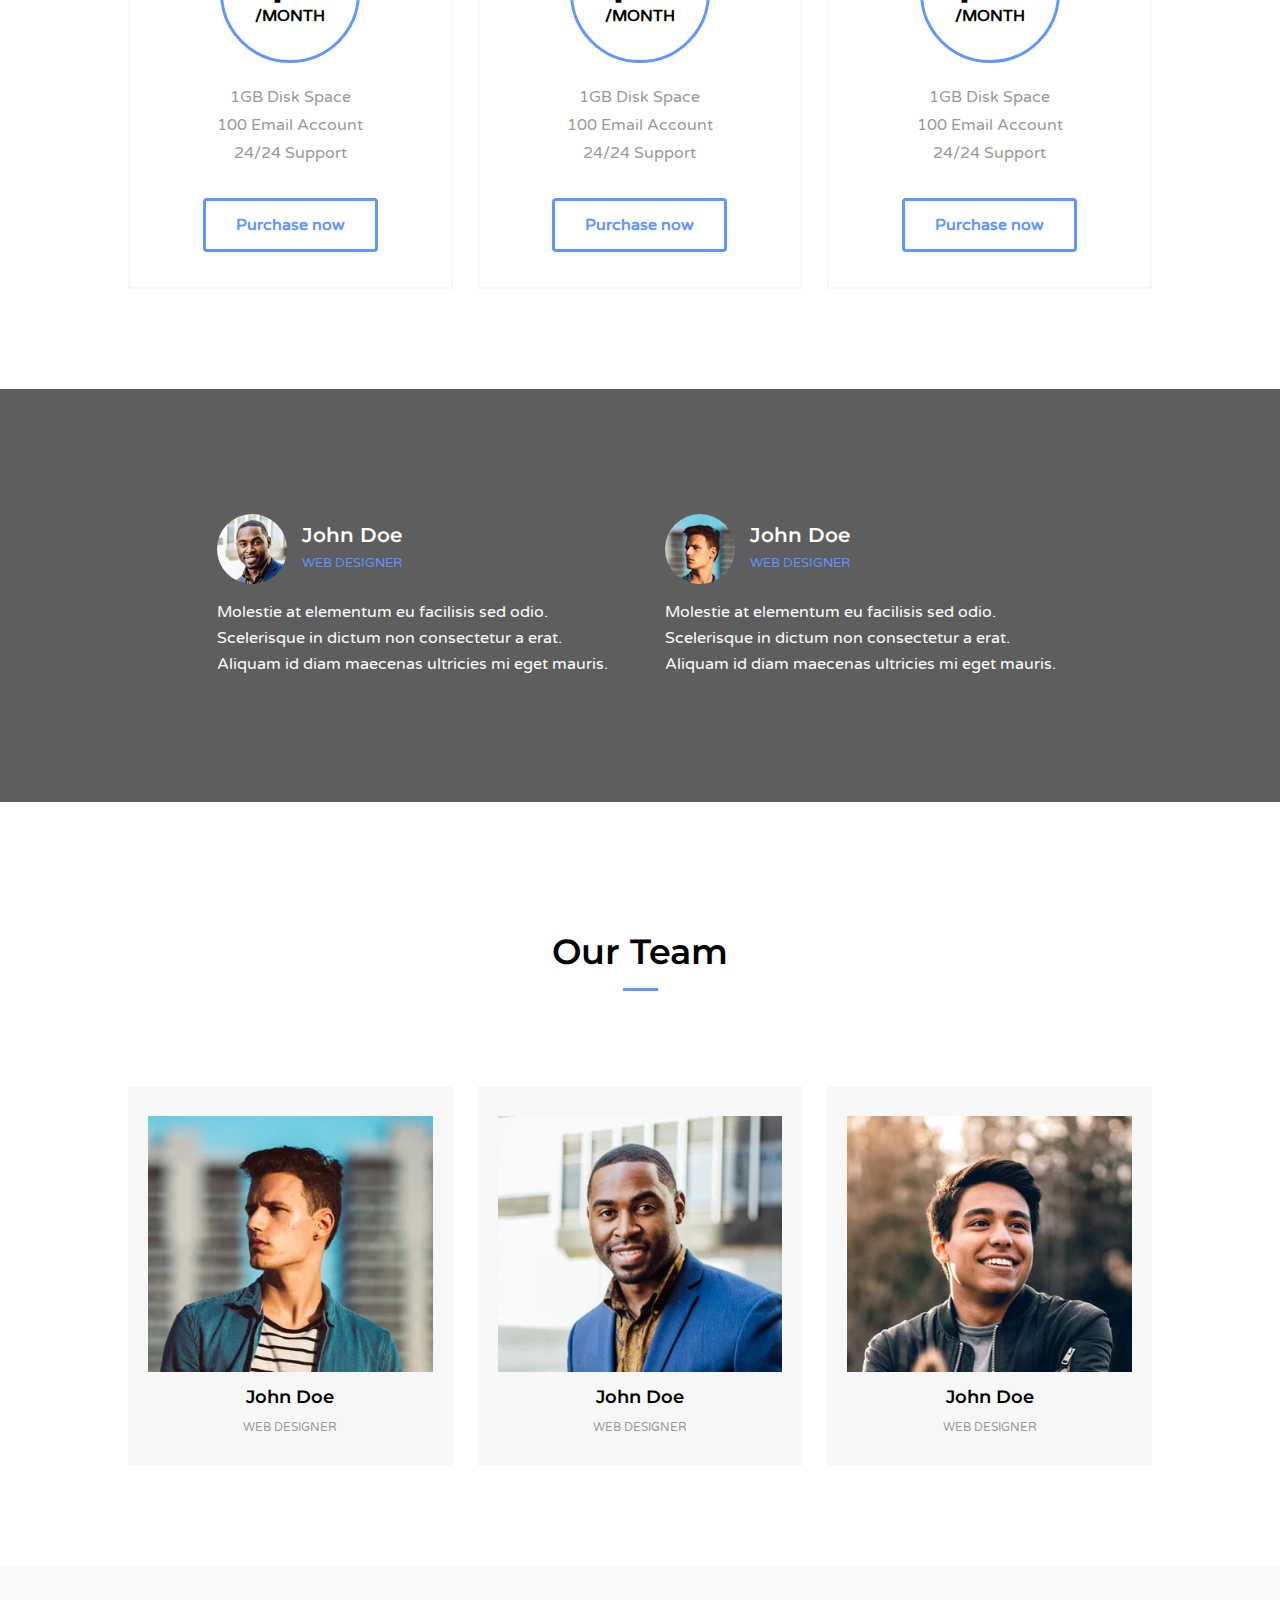
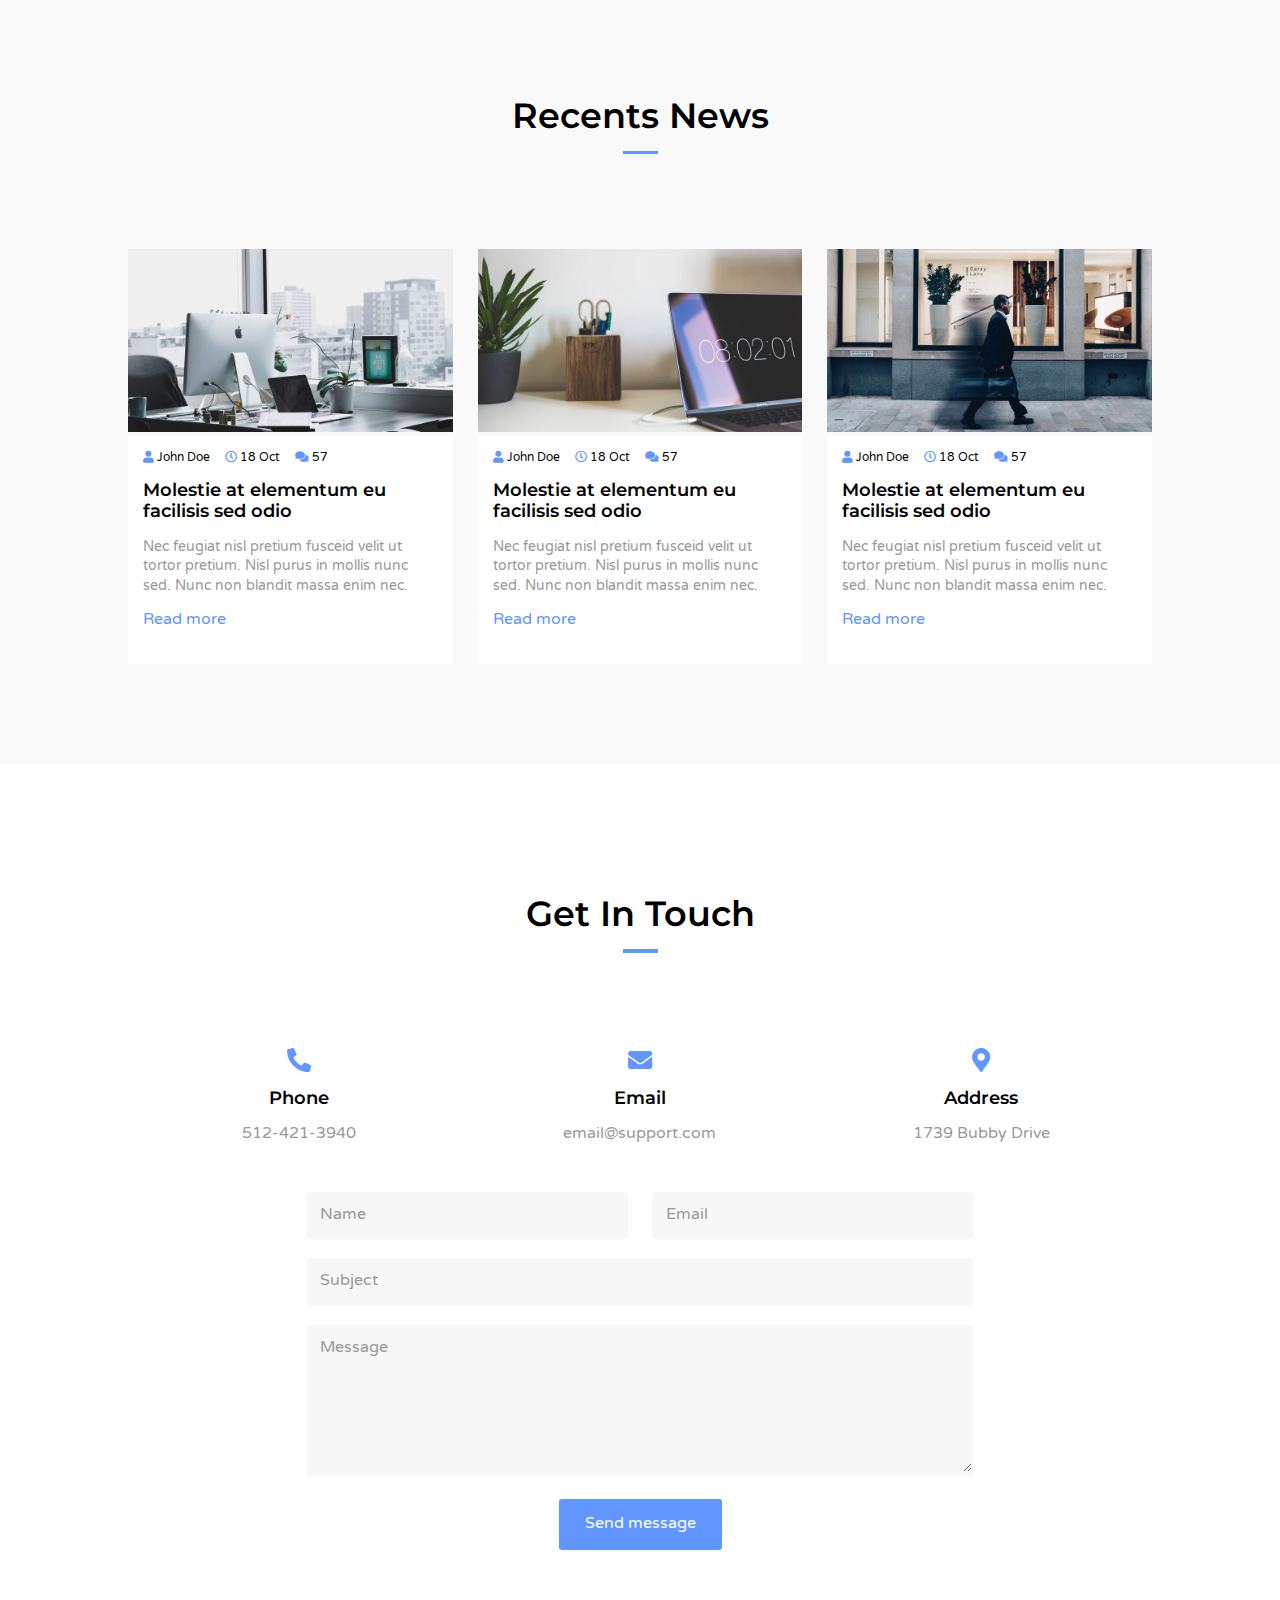
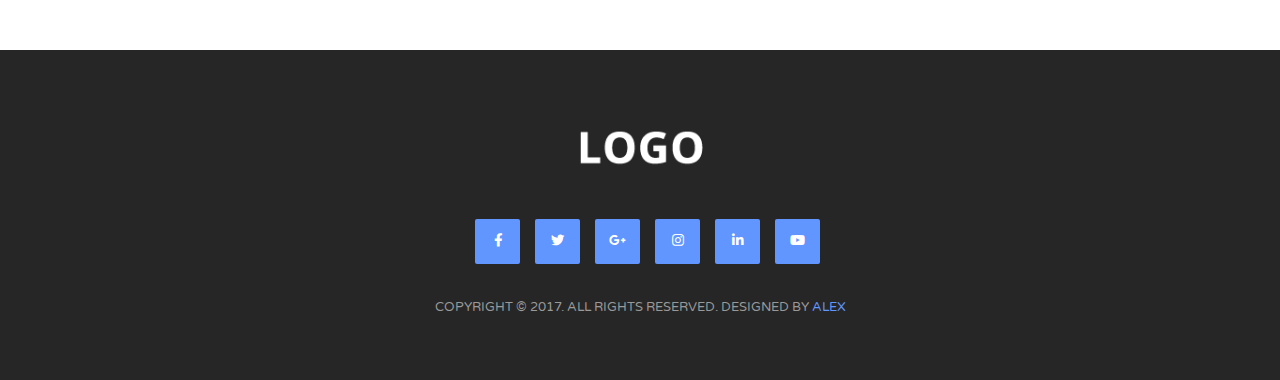
==== commit 6d11a360: "Update index.html" ====
--- a/index.html
+++ b/index.html
@@ -25,7 +25,7 @@
         href="https://fonts.googleapis.com/css2?family=Montserrat:ital,wght@0,500;0,600;0,800;1,400;1,700;1,900&display=swap"
         rel="stylesheet">
     <!-- Main CSS File -->
-    <link rel="stylesheet" href="CSS/style.css">
+    <link rel="stylesheet" href="CSS/Style.css">
 </head>
 
 <body>
@@ -548,9 +548,9 @@
             <li><a class="opacity" href="#"><i class="fab fa-youtube"></i></a></li>
             <span class="clear"></span> <!-- For Clear -->
         </ul> <!-- End Media -->
-        <p>copyright &#169; 2017. all rights reserved. designed by <span class="opacity">colorlib</span></p>
+        <p>copyright &#169; 2017. all rights reserved. designed by <span class="opacity">alex</span></p>
     </footer>
     <!-- End Footer -->
 </body>
 
-</html>+</html>
--- a/CSS/Style.css
+++ b/CSS/Style.css
@@ -0,0 +1,1547 @@
+/*Start Global Rules*/
+
+* {
+    margin: 0;
+    padding: 0;
+    box-sizing: border-box;
+    text-decoration-line: none;
+    list-style-type: none;
+}
+
+.container {
+    width: 80%;
+    margin: auto;
+}
+
+html {
+    scroll-behavior: smooth;
+}
+
+body {
+    font-family: 'Varela Round', sans-serif;
+}
+
+h1,
+h2,
+h3,
+h4,
+h5,
+h6 {
+    font-family: 'Montserrat', sans-serif;
+}
+
+.clear {
+    clear: both;
+    display: block;
+}
+
+.opacity {
+    transition: opacity 250ms;
+}
+
+.opacity:hover {
+    opacity: .8;
+}
+
+/* Start Section header */
+
+.section-header {
+    padding-block: 30px 80px;
+    text-align: center;
+}
+
+.section-header h2 {
+    text-transform: capitalize;
+    font-size: 35px;
+    font-weight: 600;
+}
+
+.section-header span {
+    display: block;
+    margin: 15px auto;
+    height: 3.5px;
+    background: var(--mainColor-2);
+    width: 35px;
+}
+
+/* End Section header */
+
+/* Start Overlay */
+
+.overlay::before {
+    content: "";
+    background: linear-gradient(to right, rgba(255 255 255 / 10%), rgba(255 255 255 / 10%)),
+        linear-gradient(to right, rgba(0 0 0 / 95%), rgba(0 0 0 / 95%));
+    position: absolute;
+    inset: 0 auto auto 0;
+    width: 0;
+    height: 100%;
+    z-index: -1;
+    transition: 250ms;
+}
+
+.overlay:hover::before,
+.overlay:hover h2 {
+    color: var(--mainColor-1);
+    width: 100%;
+}
+
+/* End Overlay */
+/* Start Scrollbar */
+::-webkit-scrollbar {
+    background-color: rgb(38 38 38);
+    width: 14px;
+}
+
+::-webkit-scrollbar-thumb {
+    background-color: rgb(97 149 255 / 80%);
+}
+
+::-webkit-scrollbar-thumb:hover {
+    background-color: rgb(97 149 255 / 90%);
+}
+
+::-webkit-scrollbar-thumb:active {
+    background-color: rgb(97 149 255);
+}
+
+/* End Scrollbar */
+
+/*End Global Rules*/
+/*Start Variables*/
+
+:root {
+    --mainColor-1: white;
+    --mainColor-2: #6195ff;
+    --mainColor-3: black;
+    --mainColor-4: #999;
+    --mainPadding: 100px;
+}
+
+/*End Variables*/
+/* Start header */
+
+header {
+    position: fixed;
+    inset: 0 auto auto 0;
+    top: 0;
+    width: 100%;
+    background: rgb(38 38 38 / 90%);
+    z-index: 10;
+    backdrop-filter: blur(5px);
+    box-shadow: 0 1px 5px 0 rgb(38 38 38 / 90%);
+}
+
+header .container {
+    position: relative;
+    margin-top: 5px;
+}
+
+header .container .logo img {
+    height: 55px;
+    position: relative;
+    top: 2px;
+}
+
+header .container .nav {
+    position: absolute;
+    right: 0;
+    top: 50%;
+    transform: translateY(-50%);
+}
+
+header .container .nav li {
+    float: left;
+}
+
+header .container .nav>li>a {
+    display: block;
+    color: var(--mainColor-1);
+    text-transform: capitalize;
+    padding-block: 20px;
+    margin-inline: 15px;
+    font-size: 14px;
+    position: relative;
+}
+
+header .container .nav>li>a::before {
+    content: "";
+    position: absolute;
+    height: 2.5px;
+    width: 0%;
+    inset: auto auto 15px 0px;
+    background: var(--mainColor-2);
+    transition: width 250ms;
+}
+
+header .container .nav>li:first-child>a::before,
+header .container .nav>li:hover>a::before {
+    width: 100%;
+}
+
+header .container .nav li:nth-child(7) {
+    position: relative;
+}
+
+header .container .nav li:nth-child(7) i {
+    margin-left: 5px;
+    font-size: 10px;
+    transition: transform 250ms;
+}
+
+header .container .nav li:nth-child(7):hover i {
+    transform: rotate(-90deg);
+}
+
+header .container .nav li:nth-child(7) .dropdown-menu {
+    position: absolute;
+    inset: auto auto 0 0;
+    transform: translate(-25%, 150%);
+    display: block;
+    visibility: hidden;
+    opacity: 0;
+    transition: 250ms;
+}
+
+header .container .nav li:nth-child(7) .dropdown-menu a {
+    display: block;
+    width: 200px;
+    color: var(--mainColor-1);
+    background: var(--mainColor-2);
+    padding: 12px 20px;
+    text-transform: capitalize;
+}
+
+header .container .nav li:nth-child(7):hover .dropdown-menu {
+    visibility: visible;
+    opacity: 1;
+    transform: translate(-25%, 100%);
+}
+
+header .container input[id="bars"],
+header .container label[for="bars"] {
+    display: none;
+}
+
+@media All And (max-width: 991px) {
+    header .container {
+        position: static;
+    }
+
+    header .container .nav {
+        display: none;
+    }
+
+    header .container label[for="bars"] {
+        display: block;
+        position: absolute;
+        top: 60%;
+        right: 100px;
+        translate: 0 -50%;
+        color: var(--mainColor-1);
+        cursor: pointer;
+        font-size: x-large;
+    }
+
+    header .container input[id="bars"]:checked~ul {
+        display: block;
+        right: 0;
+        top: 100%;
+        transform: none;
+        width: 100%;
+        background: rgb(38 38 38 / 80%);
+        z-index: 1;
+    }
+
+    header .container .nav li {
+        float: none;
+    }
+
+    header .container .nav>li>a::before {
+        width: 100%;
+        transform: scaleX(0);
+    }
+
+    header .container .nav>li>a::before {
+        bottom: 0;
+    }
+
+    header .container .nav>li:first-child>a::before,
+    header .container .nav>li>a:hover::before {
+        transform: scaleX(1);
+        transition: transform 250ms;
+    }
+
+    header .container .nav>li>a {
+        padding: 15px;
+        margin: 0;
+    }
+
+    header .container .nav li:nth-child(7) .dropdown-menu {
+        transform: translate(0, 200%);
+        width: 100%;
+    }
+
+    header .container .nav li:nth-child(7) .dropdown-menu a {
+        width: 100%;
+    }
+
+    header .container .nav li:nth-child(7):hover .dropdown-menu {
+        transform: translate(0, 100%);
+    }
+
+    header .container .nav li:nth-child(7):hover+li {
+        margin-top: 42.39px;
+    }
+
+}
+
+@media All And (max-width: 450px) {
+    header .container label[for="bars"] {
+        right: 50px;
+    }
+}
+
+/* End header */
+/* Start Home Section  */
+.home {
+    height: 100vh;
+    background: linear-gradient(to right, rgba(255 255 255 / 10%), rgba(255 255 255 / 10%)),
+        linear-gradient(to right, rgba(0 0 0 / 80%), rgba(0 0 0 / 80%)),
+        url(../images/background/background1.webp) left/cover;
+}
+
+.home .home-content {
+    width: 60%;
+    position: absolute;
+    top: 50%;
+    left: 50%;
+    transform: translate(-50%, -50%);
+    text-align: center;
+    color: var(--mainColor-1);
+}
+
+.home .home-content h1 {
+    font-size: 60px;
+    margin: 0;
+    text-transform: uppercase;
+    font-weight: 600;
+}
+
+.home .home-content p {
+    line-height: 1.8;
+    margin-block: 15px 35px;
+    text-transform: capitalize;
+}
+
+.home .home-content button {
+    display: inline-block;
+    width: 160px;
+    padding-block: 15px;
+    border-radius: 3px;
+    border: none;
+    outline: none;
+    cursor: pointer;
+}
+
+.home .home-content button:first-of-type {
+    text-transform: capitalize;
+    margin-right: 5px;
+    background: var(--mainColor-1);
+}
+
+.home .home-content button:last-child {
+    background: var(--mainColor-2);
+    color: var(--mainColor-1);
+}
+
+.home .home-content button:last-child::first-letter {
+    text-transform: capitalize;
+}
+
+@media All And (max-width: 991px) {
+    .home .home-content {
+        width: 100%;
+        padding: 20px;
+    }
+
+    .home .home-content h1 {
+        font-size: 45px;
+    }
+}
+
+@media All And (max-width: 450px) {
+    .home .home-content h1 {
+        font-size: x-large;
+    }
+
+    .home .home-content p {
+        font-size: smaller;
+    }
+
+    .home .home-content button {
+        display: block;
+        margin: 0 auto !important;
+        margin-bottom: 10px !important;
+        font-size: smaller;
+    }
+}
+
+/* End Home Section  */
+/* Start About */
+
+.about {
+    padding-block: var(--mainPadding);
+}
+
+.about .container>div {
+    float: left;
+    width: calc((100% - 50px) / 3);
+    border: solid 2px rgb(243 243 243 / .7);
+    text-align: center;
+    padding: 30px 5px;
+    position: relative;
+}
+
+.about .container>.features {
+    margin-inline: 25px;
+}
+
+.about .container>div i {
+    color: var(--mainColor-2);
+    font-size: xx-large;
+}
+
+.about .container>div h2 {
+    text-transform: capitalize;
+    font-size: large;
+    font-weight: 600;
+    padding-block: 15px;
+    transition: color 250ms;
+}
+
+.about .container>div p {
+    line-height: 1.4;
+    color: var(--mainColor-4);
+}
+
+.about .container>div p::first-letter {
+    text-transform: capitalize;
+}
+
+.about .container>div a {
+    color: var(--mainColor-2);
+    padding-top: 10px;
+    display: block;
+}
+
+.about .container>div a::first-letter {
+    text-transform: capitalize;
+}
+
+@media All And (max-width: 1200px) {
+    .about .container>div {
+        width: calc((100% - 25px) / 2);
+        margin-bottom: 25px;
+    }
+
+    .about .container .features {
+        float: right;
+        margin: 0;
+    }
+
+    .about .container .responsive {
+        float: none;
+        width: calc(50% - 12.5px);
+        margin: auto;
+        clear: both;
+    }
+}
+
+@media All And (max-width: 767px) {
+
+    .about .container .customizible,
+    .about .container .features,
+    .about .container .responsive {
+        float: none;
+        width: 100%;
+        margin: auto;
+        margin-bottom: 25px;
+    }
+}
+
+/* End About */
+/* Start Portifolio */
+
+.portfolio {
+    padding-block: var(--mainPadding);
+    background: #f9f9f9;
+}
+
+.portfolio .container>div {
+    float: left;
+    width: calc((100%) / 3);
+    text-align: center;
+    position: relative;
+    padding: 20px;
+}
+
+.portfolio .container>div::before {
+    content: "";
+    position: absolute;
+    inset: 0 0 0 0;
+    background: linear-gradient(to right, rgba(255 255 255 / 0%), rgba(255 255 255 / 0%)),
+        linear-gradient(to right, rgba(0 0 0 / 0%), rgba(0 0 0 / 0%));
+    transition: background 250ms;
+}
+
+.portfolio .container>div:hover::before {
+    background: linear-gradient(to right, rgba(255 255 255 / 5%), rgba(255 255 255 / 5%)),
+        linear-gradient(to right, rgba(0 0 0 / 75%), rgba(0 0 0 / 75%));
+}
+
+
+.portfolio .container>div .image {
+    width: 100%;
+}
+
+.portfolio .container div>.image img {
+    width: 100%;
+}
+
+.portfolio .container>div .text {
+    position: absolute;
+    top: 50%;
+    left: 0;
+    translate: 0 -50%;
+    width: 100%;
+}
+
+.portfolio .container>div span {
+    color: var(--mainColor-2);
+    text-transform: uppercase;
+    display: block;
+    transition: 150ms;
+}
+
+.portfolio .container>div p {
+    color: var(--mainColor-1);
+    font-size: 20px;
+    padding-block: 10px;
+    font-weight: 600;
+    transition: 300ms;
+}
+
+.portfolio .container>div .text p::first-letter {
+    text-transform: capitalize;
+}
+
+.portfolio .container>div i {
+    background: var(--mainColor-2);
+    padding: 15px;
+    color: var(--mainColor-1);
+    cursor: pointer;
+    transition: translate 500ms, opacity 1s;
+}
+
+
+.portfolio .container>div .text :where(span, p, i) {
+    translate: 0 100px;
+    opacity: 0;
+    visibility: hidden;
+}
+
+.portfolio .container>div:hover .text :where(span, p, i) {
+    translate: 0 0;
+    opacity: 1;
+    visibility: visible;
+}
+
+@media All And (max-width: 1200px) {
+    .portfolio .container>div {
+        width: calc((100%) / 2);
+    }
+}
+
+@media All And (max-width: 767px) {
+    .portfolio .container>div {
+        width: 100%;
+        padding: 0;
+    }
+
+    .portfolio .container>div:not(:last-of-type) {
+        margin-bottom: 20px;
+    }
+}
+
+/* End Portifolio */
+/* Start Services */
+
+.services {
+    padding-block: var(--mainPadding);
+}
+
+.services .container>div {
+    float: left;
+    width: calc((100% - 50px) / 3);
+    border: solid 2px rgb(243 243 243 / .7);
+    padding: 60px 5px;
+    position: relative;
+}
+
+.services .container>div>* {
+    float: left;
+}
+
+.services .container>div .text {
+    width: 80%;
+}
+
+.services .container>.graphic,
+.services .container>.support {
+    margin-inline: 25px;
+}
+
+.services .container>div:nth-child(-n+3) {
+    margin-bottom: 25px;
+}
+
+.services .container>div i {
+    color: var(--mainColor-2);
+    font-size: 27px;
+    width: 20%;
+    text-align: center;
+}
+
+.services .container>div h2 {
+    text-transform: capitalize;
+    font-size: large;
+    font-weight: 600;
+    padding-bottom: 15px;
+    transition: color 250ms;
+}
+
+.services .container>div p {
+    line-height: 1.4;
+    color: var(--mainColor-4);
+}
+
+.services .container>div p::first-letter {
+    text-transform: capitalize;
+}
+
+@media All And (max-width: 1200px) {
+    .services .container>div:nth-child(n+1) {
+        width: calc((100% - 25px) / 2);
+        margin-inline: 0;
+    }
+
+    .services .container>div:nth-child(-n+4) {
+        margin: 0 0 25px 0;
+    }
+
+    .services .container>div:nth-child(even) {
+        float: right;
+    }
+}
+
+@media All And (max-width: 767px) {
+    .services .container>div:nth-child(n+1) {
+        width: 100%;
+    }
+
+    .services .container>div:nth-child(-n+5) {
+        margin: 0 0 25px 0;
+    }
+
+    .services .container div i,
+    .services .container div .text {
+        width: 100%;
+        text-align: center;
+    }
+
+    .services .container div .text h2 {
+        padding-block: 15px;
+    }
+
+}
+
+/* End Services */
+/*  Start Services-Section  */
+
+.services-section {
+    padding-block: var(--mainPadding);
+    background: #f9f9f9;
+}
+
+.services-section .container>div {
+    width: calc((100% - 100px) / 2);
+    float: left;
+    margin: 25px;
+}
+
+.services-section .container .box .section-header {
+    padding-block: 0 30px;
+    text-align: start;
+}
+
+.services-section .container .box .section-header span {
+    margin: 15px 0;
+}
+
+.services-section .container .box p,
+.services-section .container .box .text {
+    line-height: 1.6;
+    color: var(--mainColor-4);
+}
+
+.services-section .container .box p {
+    margin-bottom: 20px;
+}
+
+.services-section .container .box .text {
+    font-size: 14px;
+}
+
+.services-section .container .box .text li::before {
+    content: "\f00c";
+    font-family: "Font Awesome 5 Free";
+    font-weight: 900;
+    color: var(--mainColor-2);
+    border: var(--mainColor-2) 1px solid;
+    border-radius: 50%;
+    width: 23px;
+    line-height: 23px;
+    display: inline-block;
+    text-align: center;
+    font-size: 13px;
+    margin: 0 10px 10px 0;
+}
+
+.services-section .container .image {
+    position: relative;
+    text-align: center;
+}
+
+.services-section .container .image input {
+    display: none;
+}
+
+.services-section .container .image label.left,
+.services-section .container .image label.right {
+    position: absolute;
+    z-index: 1;
+    color: var(--mainColor-1);
+    background: var(--mainColor-2);
+    top: calc(50% - 11px);
+    left: 0%;
+    translate: 0% -50%;
+    cursor: pointer;
+    font-size: xx-small;
+    line-height: 45px;
+    width: 45px;
+    text-align: center;
+    border-radius: 3px;
+    opacity: 0;
+    visibility: hidden;
+    transition-property: opacity, visibility;
+    transition-duration: 250ms;
+    z-index: 2;
+}
+
+.services-section .container .image label.right {
+    left: 100%;
+    translate: -100% -50%;
+}
+
+.services-section .container .image:hover input[id=about1]:checked~.first,
+.services-section .container .image:hover input[id=about2]:checked~.last {
+    opacity: 1;
+    visibility: visible;
+}
+
+.services-section .container .image:hover input[id=about1]:not(:checked)~.first,
+.services-section .container .image:hover input[id=about2]:not(:checked)~.last {
+    opacity: .5;
+    visibility: visible;
+    transition: opacity 250ms;
+}
+
+.services-section .container .image input[id=about1]:not(:checked)~.first:hover,
+.services-section .container .image input[id=about2]:not(:checked)~.last:hover {
+    opacity: .8;
+}
+
+.services-section .container .image img {
+    width: 100%;
+    transition-property: opacity, visibility;
+    transition-duration: 1s;
+}
+
+.services-section .container .image img:first-of-type {
+    z-index: 1;
+    position: absolute;
+    left: 0;
+    top: 0;
+}
+
+.services-section .container .image img:last-of-type {
+    visibility: hidden;
+    opacity: 0;
+}
+
+.services-section .container .image input[id=about2]:checked~[alt=about1] {
+    visibility: hidden;
+    opacity: 0;
+}
+
+.services-section .container .image input[id=about2]:checked~[alt=about2] {
+    z-index: 1;
+    visibility: visible;
+    opacity: 1;
+}
+
+.services-section .container .image label.circle {
+    display: inline-block;
+    margin: 10px 5px 0 5px;
+    width: 12px;
+    height: 12px;
+    background: #e8e8e8;
+    border-radius: 6px;
+    transition-property: cursor, background, width;
+    transition-duration: 100ms;
+}
+
+.services-section .container .image label.circle:hover {
+    cursor: pointer;
+    background: var(--mainColor-2);
+}
+
+.services-section .container .image input[id=about1]:checked~.first,
+.services-section .container .image input[id=about2]:checked~.last {
+    cursor: auto;
+    background: var(--mainColor-2);
+}
+
+.services-section .container .image input[id=about1]:checked~.circle.first,
+.services-section .container .image input[id=about2]:checked~.circle.last {
+    width: 24px;
+}
+
+@media All And (max-width: 1200px) {
+    .services-section .container>div {
+        width: 100%;
+    }
+
+    .services-section .container .box {
+        margin-bottom: 40px;
+    }
+
+    .services-section .container .box .section-header {
+        text-align: center;
+    }
+
+    .services-section .container .box .section-header span {
+        margin: 15px auto;
+    }
+
+    .services-section .container .image {
+        max-width: 100%;
+    }
+}
+
+@media All And (max-width: 767px) {
+    .services-section .container>div {
+        margin: 0;
+    }
+
+    .services-section .container .box p,
+    .services-section .container .box .text li {
+        font-size: smaller;
+        text-align: center;
+    }
+
+    .services-section .container .box .text li::before {
+        display: block;
+        margin: 20px auto;
+    }
+}
+
+/*  End Services-Section  */
+/* Start Numbers */
+
+.numbers {
+    background: linear-gradient(to right, rgba(255 255 255 / 10%), rgba(255 255 255 / 10%)),
+        linear-gradient(to right, rgba(0 0 0 / 80%), rgba(0 0 0 / 80%)),
+        url(../images/background/background2.webp) fixed left/cover;
+    padding-block: 40px;
+}
+
+.numbers .container>div {
+    float: left;
+    width: 25%;
+    padding: 25px;
+    text-align: center;
+}
+
+.numbers .container>div i {
+    display: block;
+    font-size: xx-large;
+    color: var(--mainColor-2);
+}
+
+.numbers .container>div h3 {
+    font-size: 45px;
+    padding-block: 20px;
+    color: var(--mainColor-1);
+    font-weight: 600;
+    text-transform: uppercase;
+}
+
+.numbers .container>div span {
+    display: block;
+    color: var(--mainColor-1);
+}
+
+.numbers .container>div span::first-letter {
+    text-transform: uppercase;
+}
+
+@media All And (max-width: 1200px) {
+    .numbers .container>div {
+        width: 50%;
+    }
+
+    .numbers .container .clients,
+    .numbers .container .awards {
+        margin-bottom: 40px;
+    }
+}
+
+@media All And (max-width: 767px) {
+    .numbers .container>div {
+        width: 100%;
+    }
+
+    .numbers .container>div:not(:last-of-type) {
+        margin-bottom: 40px;
+    }
+}
+
+/* End Numbers */
+/* Start Prices */
+
+.prices {
+    padding-block: var(--mainPadding);
+}
+
+.prices .container>div {
+    float: left;
+    width: calc((100% - 50px) / 3);
+    border: solid 2px rgb(243 243 243 / .7);
+    text-align: center;
+    padding: 25px;
+    position: relative;
+}
+
+.prices .container>div::before {
+    height: 0;
+    width: 100%;
+}
+
+.prices .container>div:hover::before {
+    height: 100%;
+}
+
+.prices .container>.silver {
+    margin-inline: 25px;
+}
+
+.prices .container>div h3 {
+    text-transform: uppercase;
+    color: var(--mainColor-4);
+    font-weight: 600;
+    font-size: medium;
+    padding: 15px;
+    transition: color 250ms;
+}
+
+.prices .container>div:hover h3 {
+    color: var(--mainColor-2);
+}
+
+.prices .container>div .price {
+    border: var(--mainColor-2) 3px solid;
+    border-radius: 50%;
+    width: 140px;
+    height: 140px;
+    margin: auto;
+    padding-block: 35px;
+}
+
+.prices .container>div .price * {
+    font-weight: 900;
+    text-transform: uppercase;
+    transition: color 250ms;
+}
+
+.prices .container>div:hover .price * {
+    color: var(--mainColor-1);
+}
+
+.prices .container>div .price h4 {
+    font-size: 40px;
+}
+
+.prices .container>div .offer-advantages {
+    padding-block: 20px;
+}
+
+.prices .container>div .offer-advantages li {
+    padding-block: 5px;
+    color: var(--mainColor-4);
+}
+
+.prices .container>div a {
+    border: 3px solid var(--mainColor-2);
+    border-radius: 4px;
+    padding: 15px 30px;
+    margin-block: 10px;
+    display: inline-block;
+    color: var(--mainColor-2);
+    font-weight: 600;
+}
+
+.prices .container>div a::first-letter {
+    text-transform: uppercase;
+}
+
+@media All And (max-width: 1200px) {
+    .prices .container>div {
+        width: calc((100% - 25px) / 2);
+    }
+
+    .prices .container>.silver {
+        float: right;
+    }
+
+    .prices .container>.basic,
+    .prices .container>.silver {
+        margin: 0 0 25px 0;
+    }
+
+    .prices .container>.gold {
+        float: none;
+        clear: both;
+        margin: auto;
+    }
+}
+
+@media All And (max-width: 767px) {
+    .prices .container>div {
+        width: 100%;
+    }
+
+    .prices .container>div a {
+        font-size: 14px;
+    }
+}
+
+/* End Prices */
+/* Start Prices Section */
+
+.prices-section {
+    padding-block: var(--mainPadding);
+    background: linear-gradient(to right, rgba(255 255 255 / 10%), rgba(255 255 255 / 10%)),
+        linear-gradient(to right, rgba(0 0 0 / 70%), rgba(0 0 0 / 70%)),
+        url(../images/background/background3.webp) fixed left/cover;
+}
+
+.prices-section .container {
+    width: 70%;
+}
+
+.prices-section .container>div {
+    width: calc((100% - 100px) / 2);
+    margin: 25px;
+}
+
+.prices-section .container>.meta-1 {
+    float: left;
+}
+
+.prices-section .container>.meta-2 {
+    float: right;
+}
+
+.prices-section .container>div>* {
+    float: left;
+}
+
+.prices-section .container>div .image img {
+    border-radius: 50%;
+}
+
+.prices-section .container>div .data {
+    padding: 10px 15px;
+    padding-right: 0;
+}
+
+.prices-section .container>div .data h4 {
+    color: var(--mainColor-1);
+    text-transform: capitalize;
+    font-size: 20px;
+    font-weight: 600;
+}
+
+.prices-section .container>div .data span {
+    color: var(--mainColor-2);
+    text-transform: uppercase;
+    font-size: smaller;
+    line-height: 2.5;
+    display: block;
+}
+
+.prices-section .container>div p {
+    color: var(--mainColor-1);
+    line-height: 1.6;
+    margin-top: 10px;
+}
+
+@media All And (max-width: 1200px) {
+    .prices-section .container>div {
+        width: 100%;
+        margin: 0;
+    }
+
+    .prices-section .container>.meta-2 {
+        float: left;
+        margin-top: 80px;
+    }
+}
+
+@media All And (max-width: 767px) {
+    .prices-section .container>div p {
+        font-size: small;
+    }
+}
+
+/* End Prices Section */
+/* Start Our-Team */
+
+.our-team {
+    padding-block: var(--mainPadding);
+}
+
+.our-team .container>div {
+    float: left;
+    width: calc((100% - 50px) / 3);
+    background: rgb(243 243 243 / .7);
+    padding: 30px 20px;
+    text-align: center;
+    position: relative;
+    z-index: 0;
+}
+
+.our-team .container .team-2 {
+    margin-inline: 25px;
+}
+
+.our-team .container>div .image {
+    position: relative;
+}
+
+.our-team .container>div .image img {
+    width: 100%;
+    transition: filter 250ms;
+}
+
+.our-team .container>div .image .icon {
+    visibility: hidden;
+    opacity: 0;
+    position: absolute;
+    top: 0;
+    right: 0;
+    transition: visibility 250ms, opacity 250ms;
+}
+
+.our-team .container>div .image .icon i {
+    display: block;
+    width: 45px;
+    line-height: 45px;
+    color: var(--mainColor-1);
+    background: var(--mainColor-2);
+    font-size: smaller;
+    opacity: .8;
+    cursor: pointer;
+    transition: opacity 250ms;
+}
+
+.our-team .container>div h4 {
+    text-transform: capitalize;
+    font-weight: 600;
+    padding-block: 10px;
+    font-size: large;
+    transition: color 250ms;
+}
+
+.our-team .container>div span {
+    text-transform: uppercase;
+    color: var(--mainColor-4);
+    font-size: 12px;
+    transition: color 250ms;
+}
+
+.our-team .container>div::before {
+    height: 0;
+    width: 100%;
+}
+
+.our-team .container>div:hover::before {
+    height: 100%;
+}
+
+.our-team .container>div:hover .image img {
+    filter: opacity(.2);
+}
+
+.our-team .container>div:hover .image .icon {
+    visibility: visible;
+    opacity: 1;
+}
+
+.our-team .container>div .image .icon i:hover {
+    opacity: 1;
+}
+
+.our-team .container>div:hover h4 {
+    color: var(--mainColor-1);
+}
+
+.our-team .container>div:hover span {
+    color: var(--mainColor-2);
+}
+
+@media All And (max-width: 1200px) {
+    .our-team .container>div {
+        width: calc((100% - 25px) / 2);
+    }
+
+    .our-team .container>div:not(.team-3) {
+        margin-bottom: 25px;
+    }
+
+    .our-team .container .team-2 {
+        margin-inline: 0;
+        float: right;
+    }
+
+    .our-team .container .team-3 {
+        margin: auto;
+        clear: both;
+        float: none;
+    }
+}
+
+@media All And (max-width: 767px) {
+    .our-team .container>div {
+        width: 100%;
+    }
+}
+
+/* End Our-Team */
+/* Start Blog */
+
+.blog {
+    padding-block: var(--mainPadding);
+    background: #f9f9f9;
+}
+
+.blog .container>div {
+    float: left;
+    width: calc((100% - 50px) / 3);
+}
+
+.blog .container .blog-2 {
+    margin-inline: 25px;
+}
+
+.blog .container>div .image img {
+    width: 100%;
+}
+
+.blog .container>div .data {
+    padding: 15px;
+    background: var(--mainColor-1);
+}
+
+.blog .container>div .data .data-container {
+    overflow: hidden;
+    font-size: 12px;
+    text-transform: capitalize;
+}
+
+.blog .container>div .data .data-container div {
+    float: left;
+}
+
+.blog .container>div .data .data-container div:nth-child(2) {
+    margin-inline: 15px;
+}
+
+.blog .container>div .data div i {
+    color: var(--mainColor-2);
+}
+
+.blog .container>div .data h4 {
+    font-weight: 600;
+    margin-block: 15px;
+    font-size: large;
+}
+
+.blog .container>div .data h4::first-letter {
+    text-transform: capitalize;
+}
+
+.blog .container>div .data p {
+    color: var(--mainColor-4);
+    line-height: 1.4;
+    font-size: 14px;
+}
+
+.blog .container>div .data a {
+    color: var(--mainColor-2);
+    display: inline-block;
+    padding-block: 15px 20px;
+}
+
+.blog .container>div .data a::first-letter {
+    text-transform: capitalize;
+}
+
+@media All And (max-width: 1200px) {
+    .blog .container>div {
+        width: calc((100% - 25px) / 2);
+    }
+
+    .blog .container>div:not(.blog-3) {
+        margin-bottom: 25px;
+    }
+
+    .blog .container .blog-2 {
+        margin-inline: 0;
+        float: right;
+    }
+
+    .blog .container .blog-3 {
+        margin: auto;
+        clear: both;
+        float: none;
+    }
+}
+
+@media All And (max-width: 767px) {
+    .blog .container>div {
+        width: 100%;
+    }
+}
+
+/* End Blog */
+/* Start Contact */
+
+.contact {
+    padding-block: var(--mainPadding);
+}
+
+.contact .container .data div {
+    float: left;
+    width: calc((100%) / 3);
+    text-align: center;
+}
+
+.contact .container .data div i {
+    color: var(--mainColor-2);
+    font-size: x-large;
+}
+
+.contact .container .data div h5 {
+    text-transform: capitalize;
+    font-size: large;
+    font-weight: 600;
+    margin-block: 15px;
+}
+
+.contact .container .data div span {
+    color: var(--mainColor-4);
+}
+
+.contact .container .data .address span {
+    text-transform: capitalize;
+}
+
+@media All And (max-width: 1200px) {
+    .contact .container .data div {
+        width: 50%;
+    }
+
+    .contact .container .data div {
+        margin-bottom: 50px;
+    }
+
+    .contact .container .data .address {
+        margin: 50px auto;
+        clear: both;
+        float: none;
+    }
+}
+
+@media All And (max-width: 767px) {
+    .contact .container .data div {
+        width: 100%;
+    }
+}
+
+.contact .container form {
+    width: 65%;
+    margin-inline: auto;
+    margin-top: 50px;
+    text-align: center;
+}
+
+.contact .container form *:not(.clear) {
+    padding: 12px;
+    border: none;
+    outline: none;
+    background: rgb(243 243 243 / .7);
+    border-radius: 3px;
+    color: var(--mainColor-4);
+    box-shadow: 0 1px 5px 0 rgb(243 243 243 / 70%);
+    border: transparent solid;
+    border-width: 1px 1px 3px;
+}
+
+.contact .container form *:not(.clear, input[type="submit"]):focus {
+    border: var(--mainColor-2) solid;
+    border-width: 1px 1px 3px;
+}
+
+.contact .container form *:not(.clear)::placeholder {
+    color: var(--mainColor-4);
+    text-transform: capitalize;
+}
+
+input[type="username"],
+input[type="email"] {
+    float: left;
+    width: calc((100% - 25px) / 2);
+    margin-bottom: 20px;
+}
+
+input[type="email"] {
+    float: right;
+}
+
+input[type="text"],
+textarea {
+    width: 100%;
+    margin-bottom: 20px;
+}
+
+textarea {
+    height: 150px;
+    resize: vertical;
+}
+
+.contact .container form input[type="submit"] {
+    background: var(--mainColor-2);
+    color: var(--mainColor-1);
+    padding: 14px 25px;
+    cursor: pointer;
+}
+
+@media All And (max-width: 1200px) {
+
+    input[type="username"],
+    input[type="email"] {
+        width: 100%;
+    }
+}
+
+@media All And (max-width: 767px) {
+    .contact .container form {
+        width: 100%;
+    }
+}
+
+/* End Contact */
+/* Start Footer */
+
+footer {
+    padding-block: 60px;
+    background: #262626;
+    text-align: center;
+}
+
+footer img {
+    height: 75px;
+    max-width: 100%;
+    margin-bottom: 30px;
+}
+
+footer ul {
+    width: fit-content;
+    margin: auto;
+}
+
+footer ul li {
+    float: left;
+}
+
+footer ul li a {
+    color: var(--mainColor-1);
+    background: var(--mainColor-2);
+    width: 45px;
+    line-height: 45px;
+    display: block;
+    margin-left: 15px;
+    border-radius: 2px;
+    font-size: smaller;
+}
+
+footer p {
+    margin-top: 30px;
+    color: var(--mainColor-4);
+    text-transform: uppercase;
+    font-size: small;
+    line-height: 2;
+}
+
+footer p span {
+    color: var(--mainColor-2);
+    cursor: pointer;
+}
+
+@media All And (max-width: 767px) {
+    footer ul {
+        width: 80%;
+    }
+
+    footer ul li {
+        float: none;
+    }
+
+    footer ul li a {
+        width: 100%;
+        margin: 0;
+        margin-bottom: 15px;
+    }
+
+    footer p {
+        font-size: xx-small;
+        width: 80%;
+        margin: auto;
+    }
+
+}
+
+/* End Footer */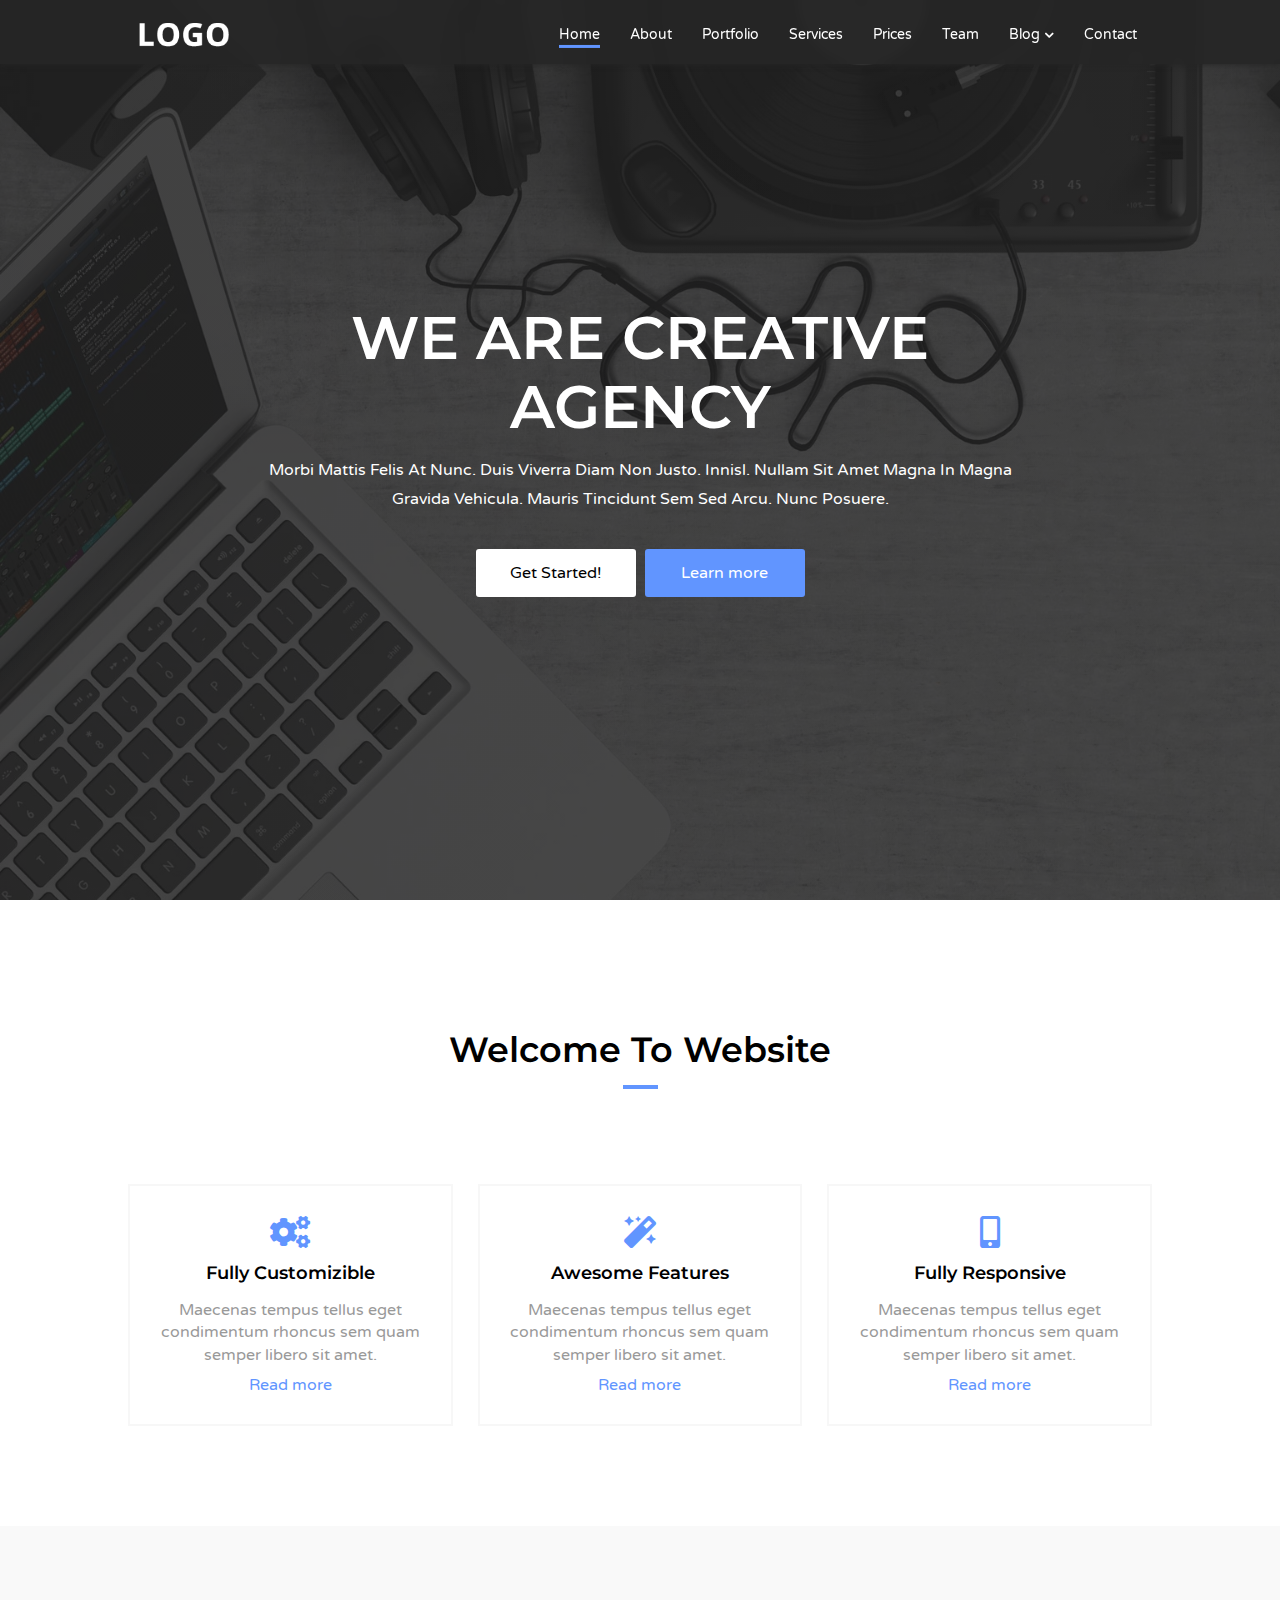
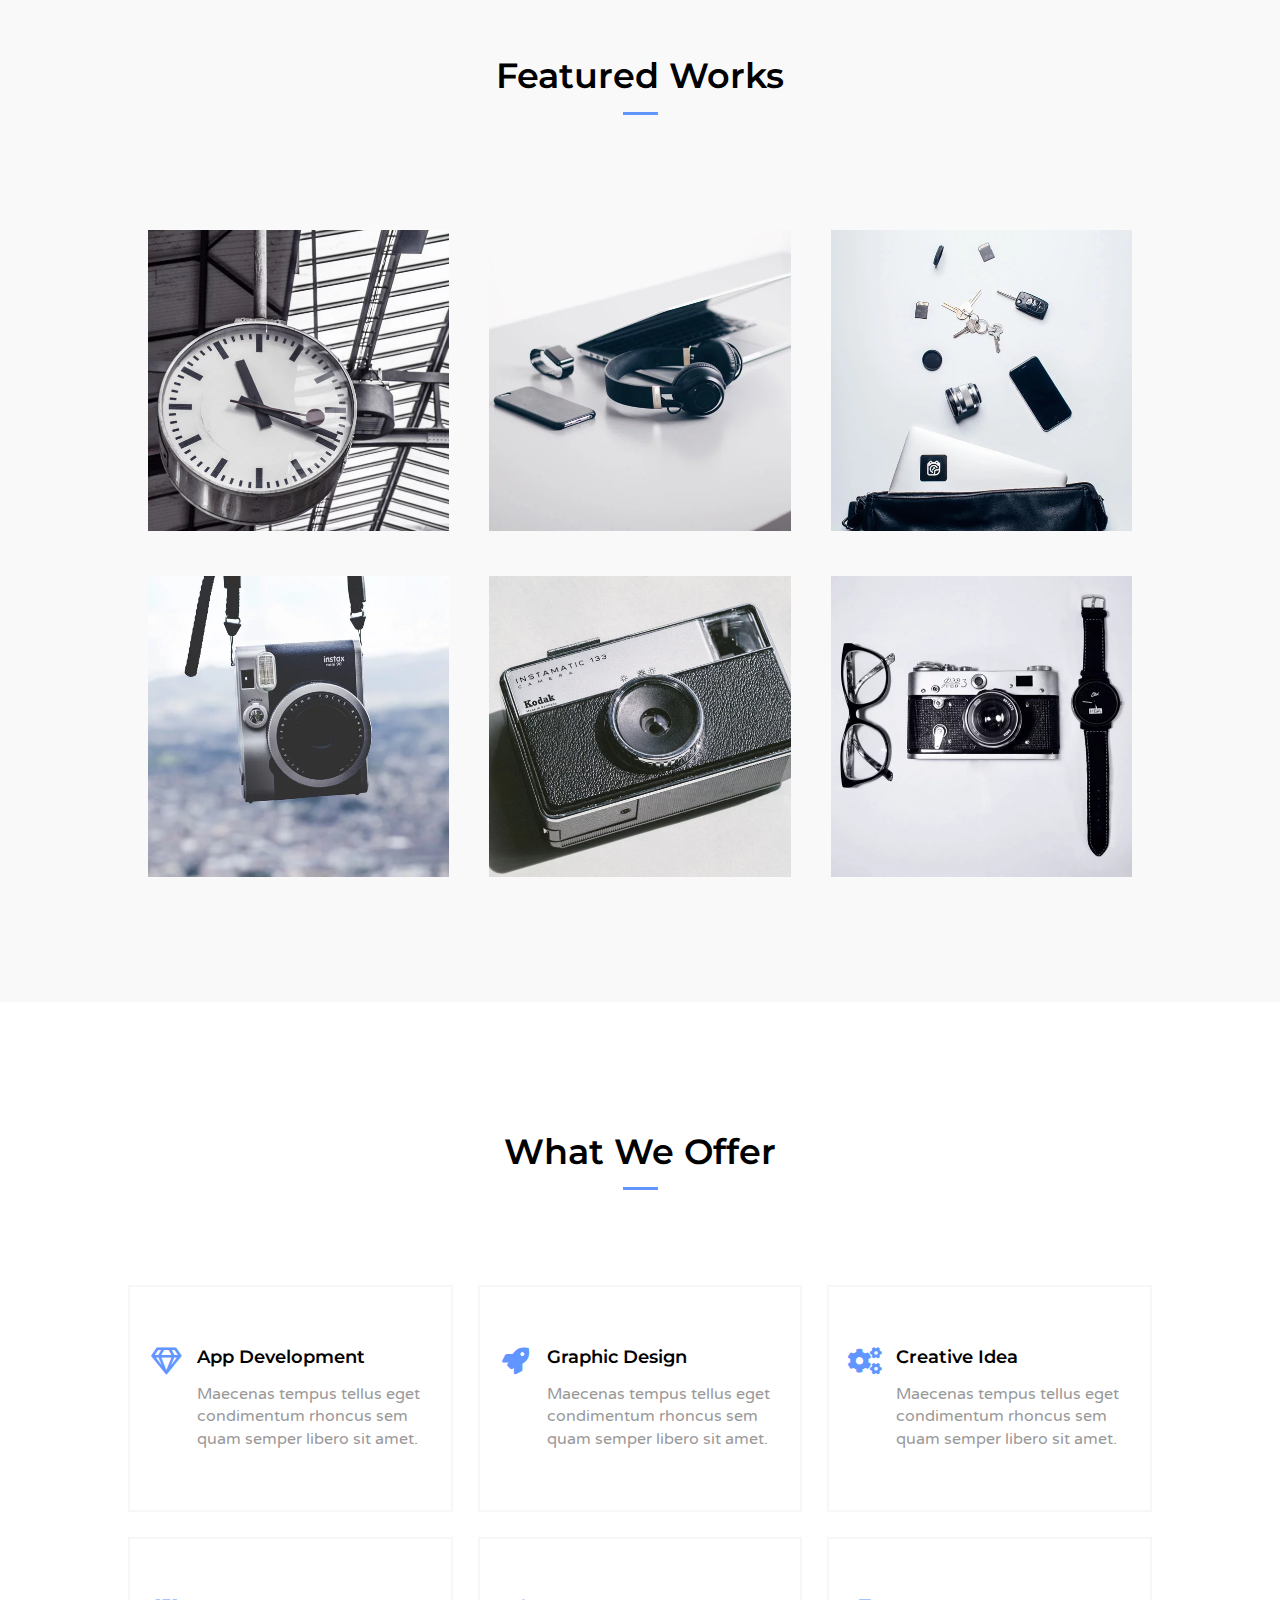
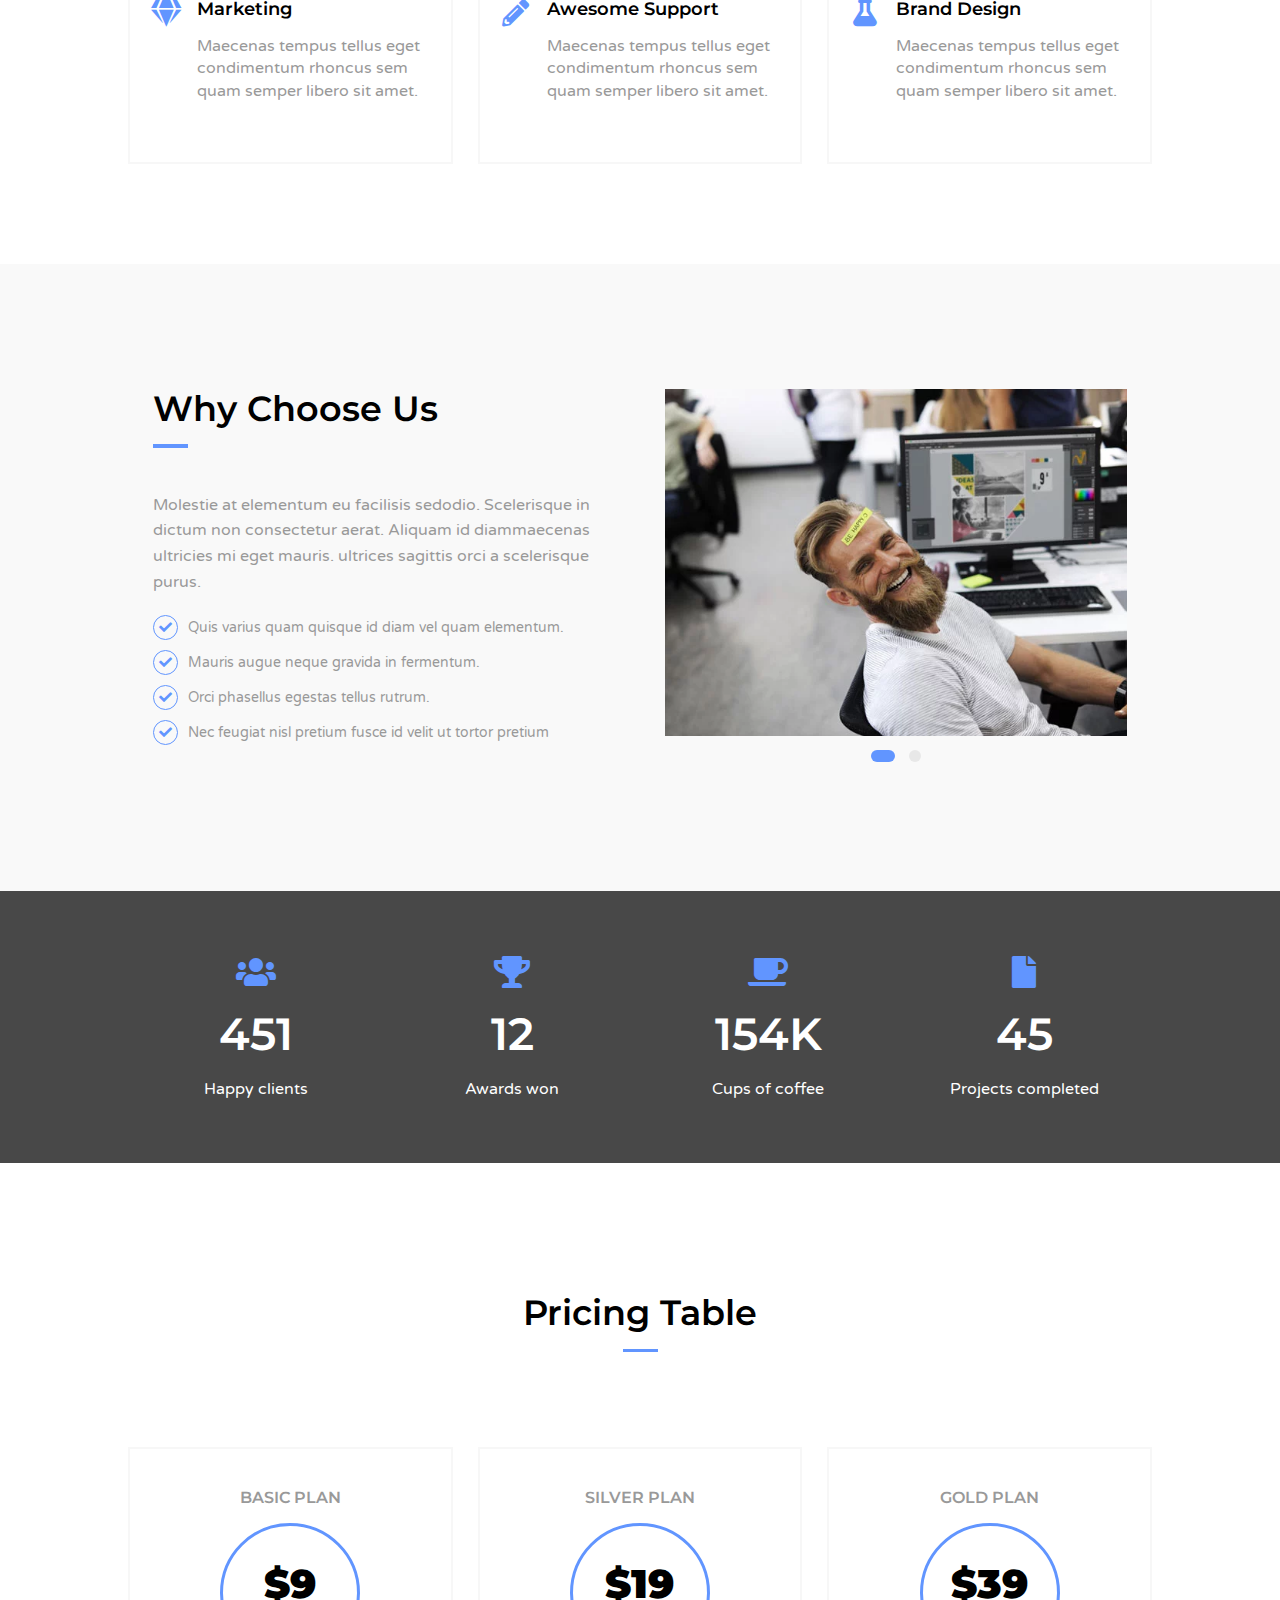
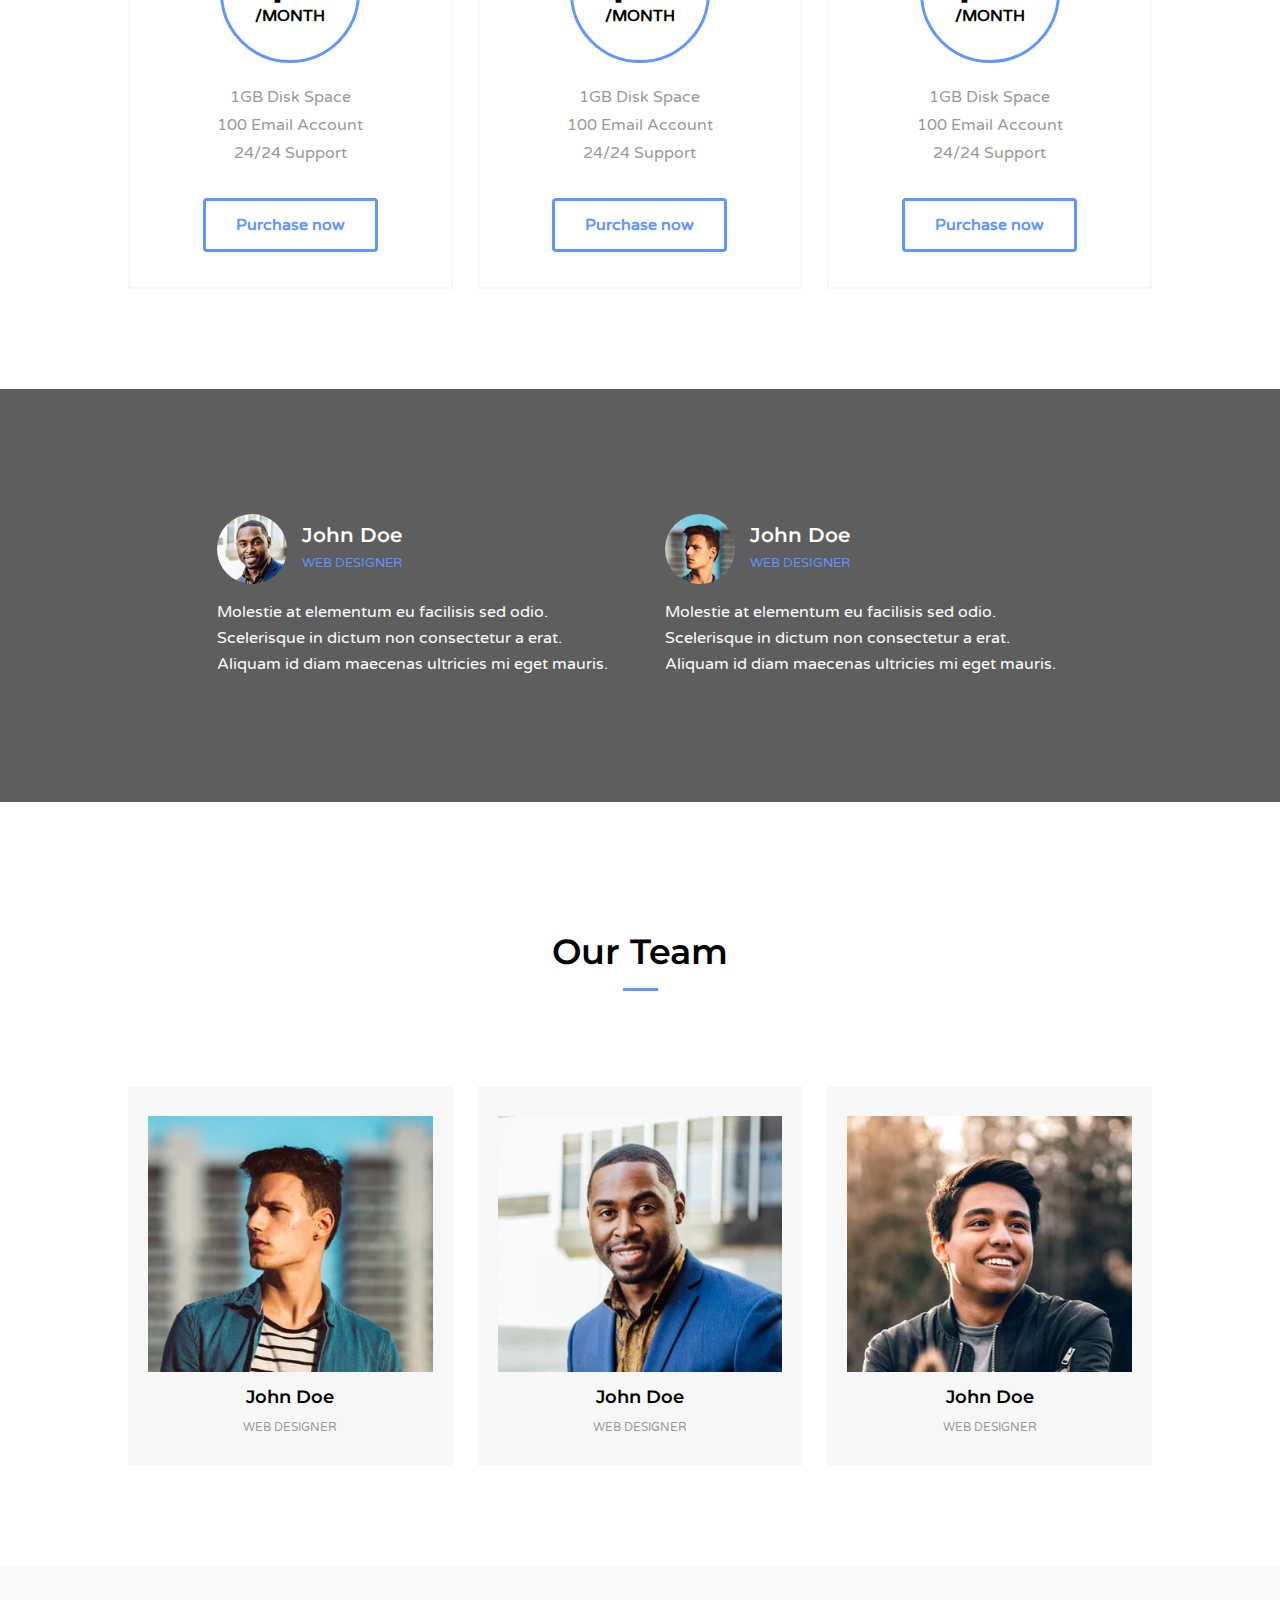
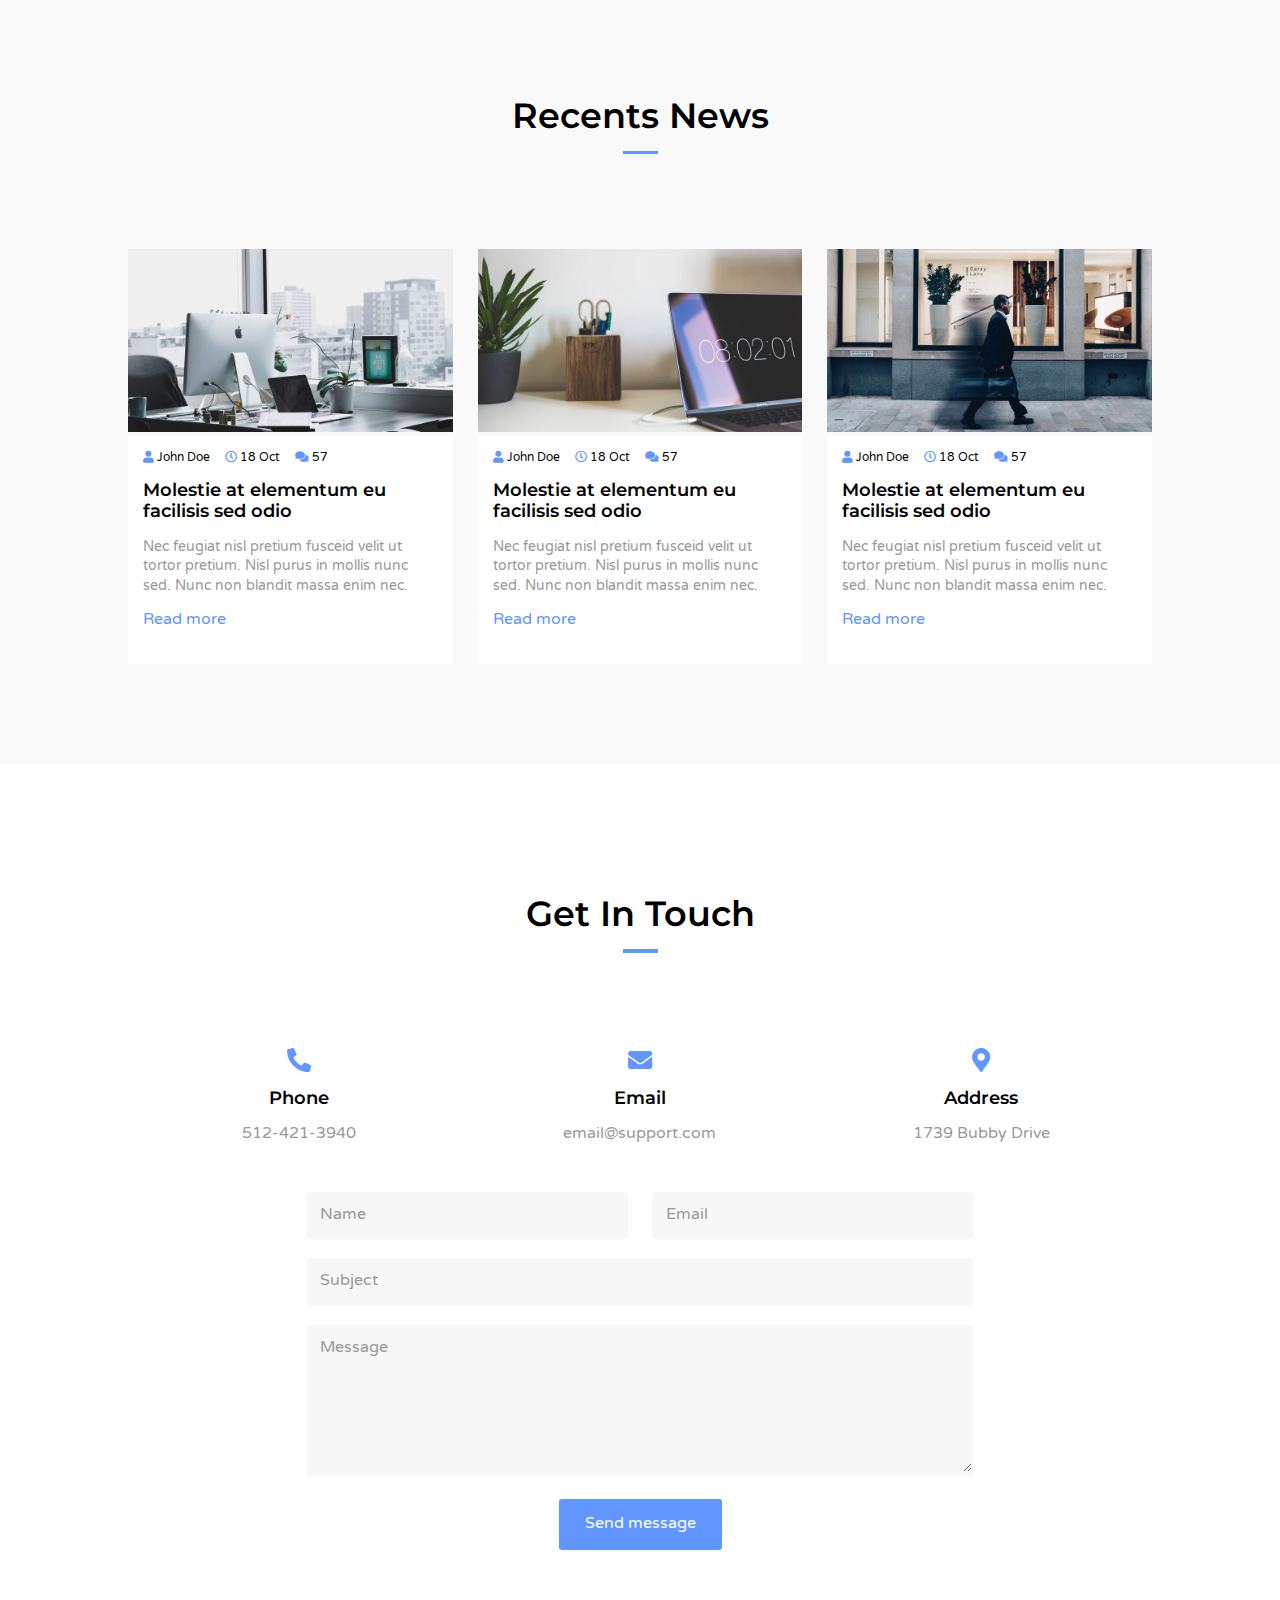
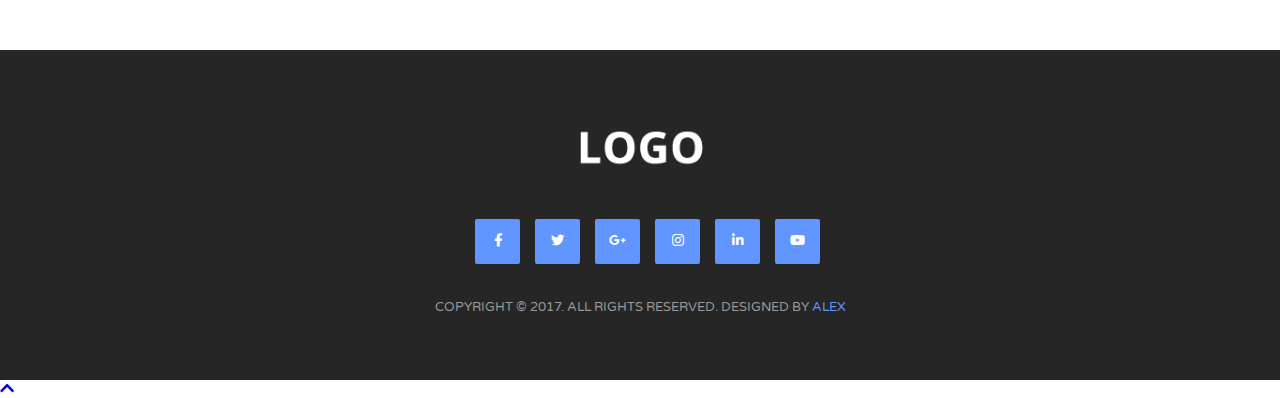
==== commit da122d35: "Update index.html" ====
--- a/index.html
+++ b/index.html
@@ -443,7 +443,7 @@
                     <h4>molestie at elementum eu facilisis sed odio</h4>
                     <p>Nec feugiat nisl pretium fusceid velit ut tortor pretium. Nisl purus in mollis nunc sed. Nunc non
                         blandit massa enim nec.</p>
-                    <a href="#">read more</a>
+                    <a href="Sinlge Post/index.html">read more</a>
                 </div> <!-- End Data -->
             </div> <!-- End Blog-1 -->
             <div class="blog-2">
@@ -468,7 +468,7 @@
                     <h4>molestie at elementum eu facilisis sed odio</h4>
                     <p>Nec feugiat nisl pretium fusceid velit ut tortor pretium. Nisl purus in mollis nunc sed. Nunc non
                         blandit massa enim nec.</p>
-                    <a href="#">read more</a>
+                    <a href="Sinlge Post/index.html">read more</a>
                 </div> <!-- End Data -->
             </div> <!-- End Blog-2 -->
             <div class="blog-3">
@@ -493,7 +493,7 @@
                     <h4>molestie at elementum eu facilisis sed odio</h4>
                     <p>Nec feugiat nisl pretium fusceid velit ut tortor pretium. Nisl purus in mollis nunc sed. Nunc non
                         blandit massa enim nec.</p>
-                    <a href="#">read more</a>
+                    <a href="Sinlge Post/index.html">read more</a>
                 </div> <!-- End Data -->
             </div> <!-- End Blog-3 -->
             <span class="clear"></span> <!-- For Clear -->
@@ -551,6 +551,11 @@
         <p>copyright &#169; 2017. all rights reserved. designed by <span class="opacity">alex</span></p>
     </footer>
     <!-- End Footer -->
+    <!-- Start Scroll To Top -->
+    <div class="to-top">
+        <a class="fas fa-chevron-up" href="#"></a>
+    </div>
+    <!-- End Scroll To Top -->
 </body>
 
 </html>
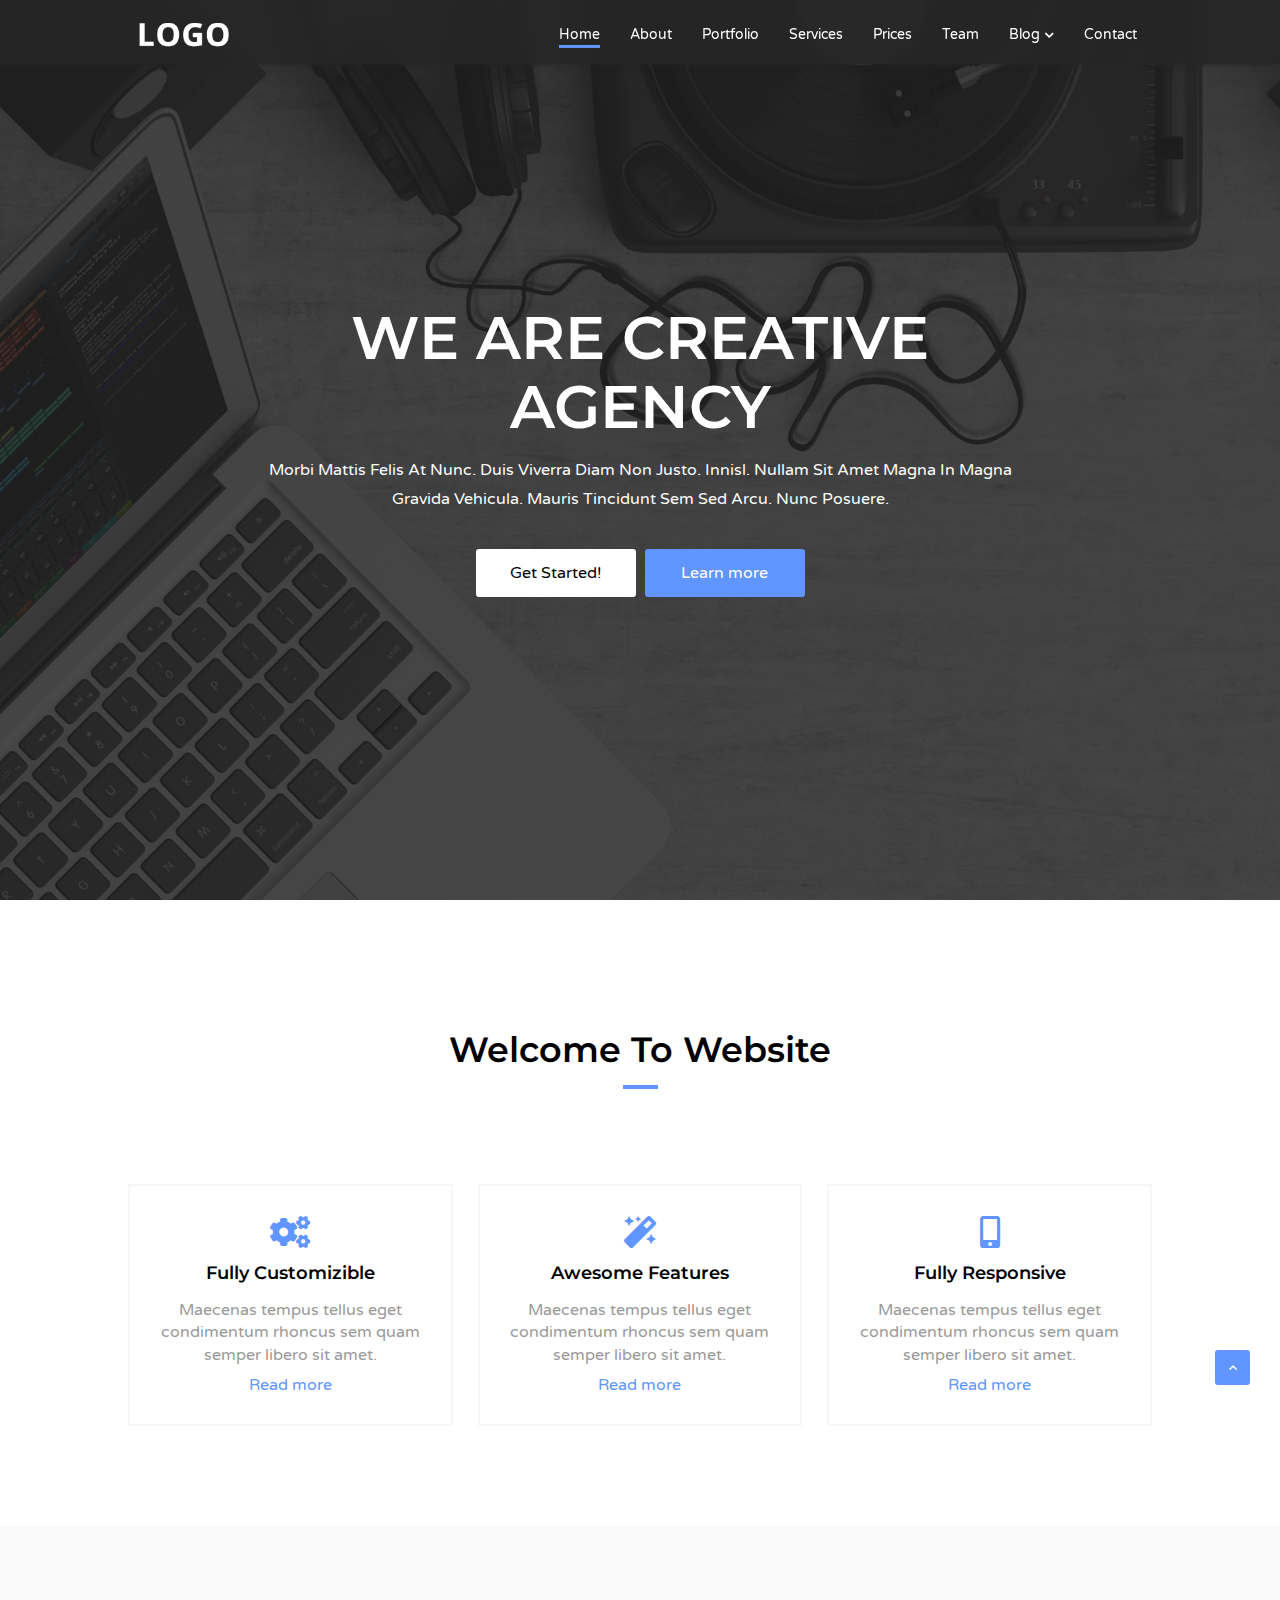
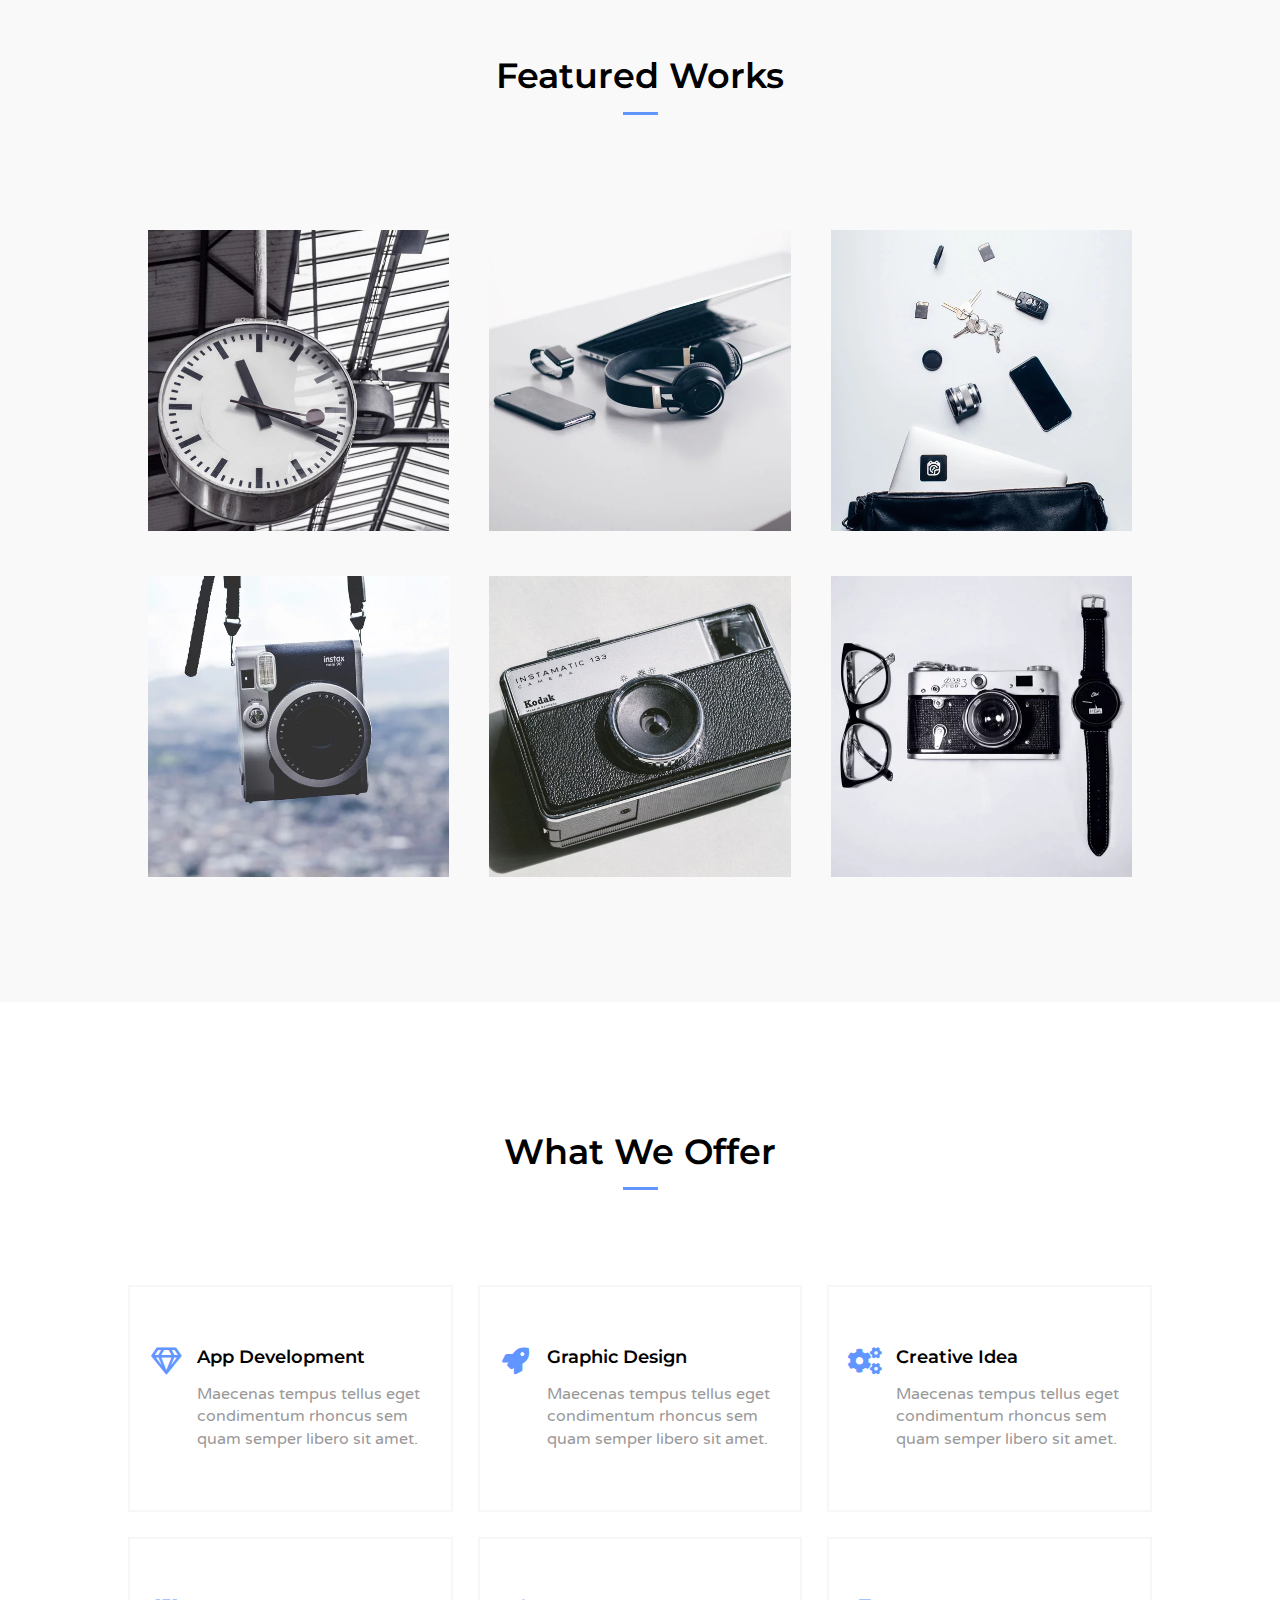
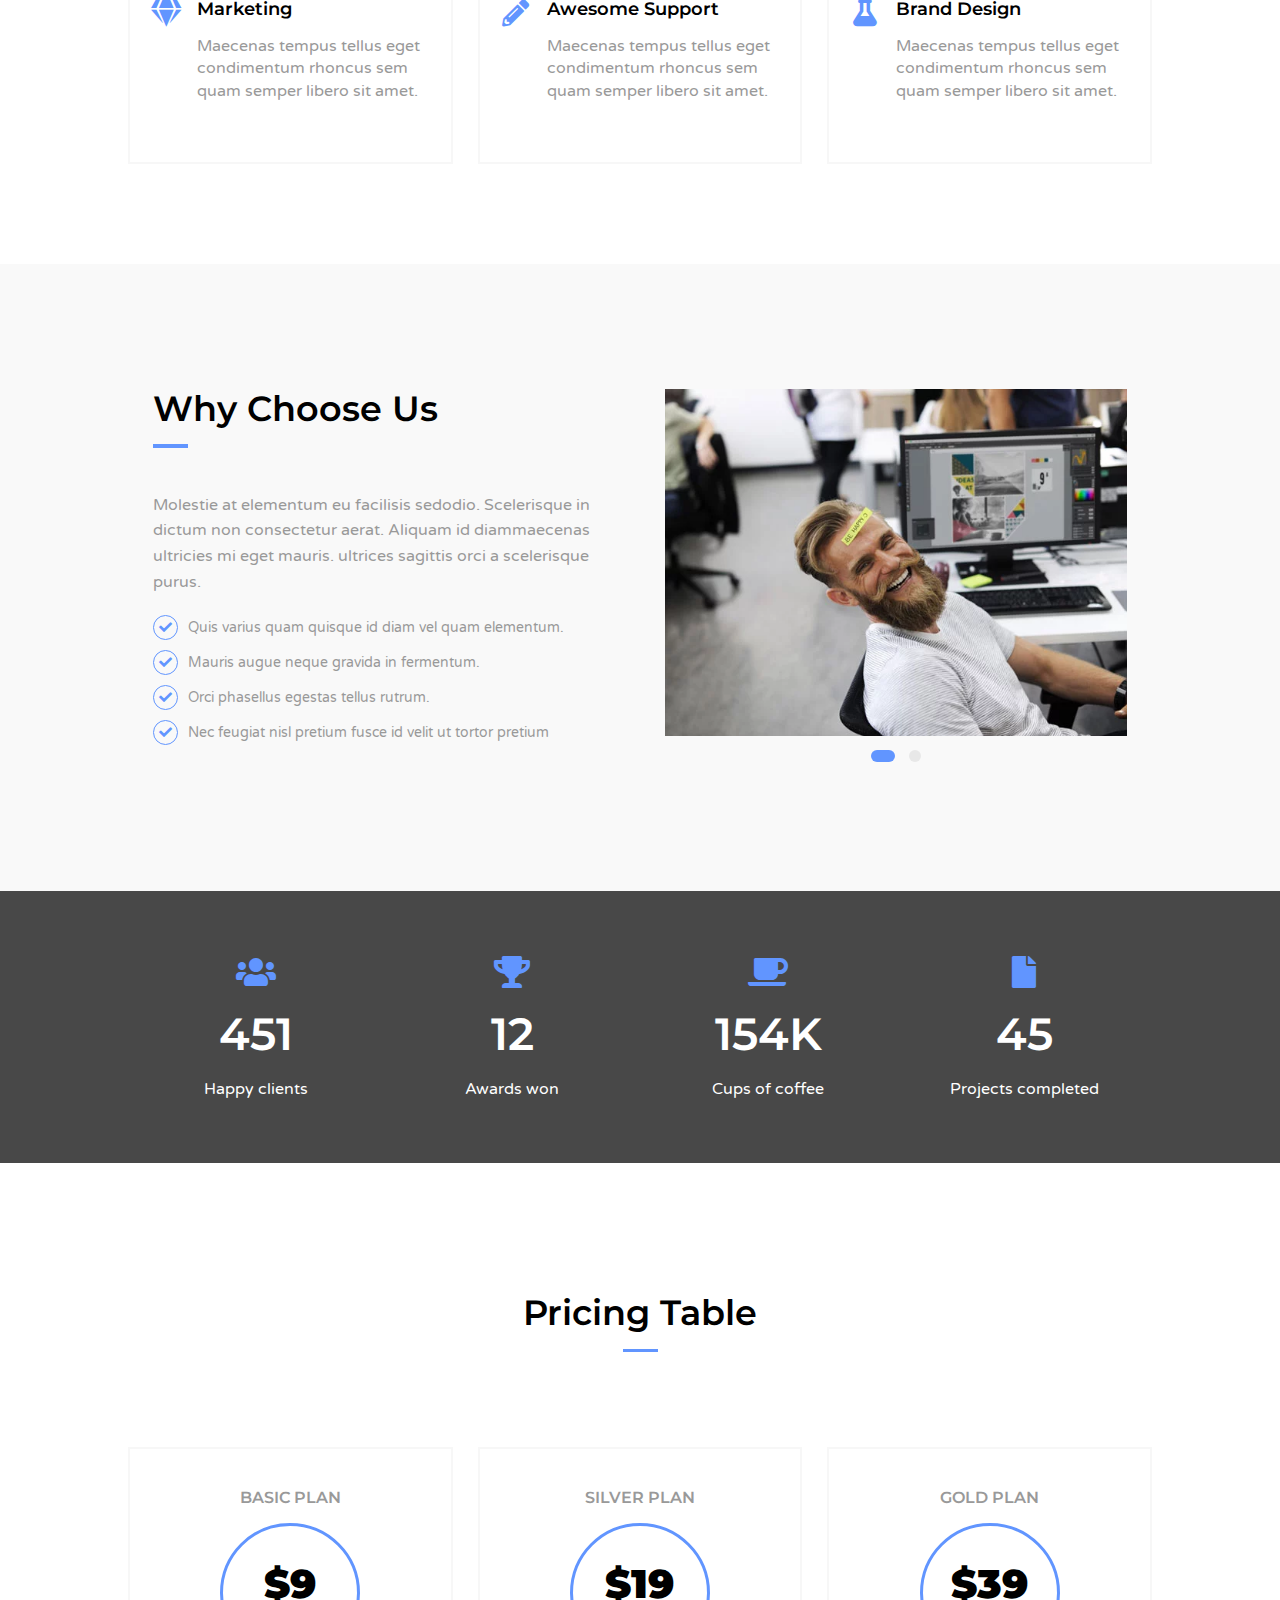
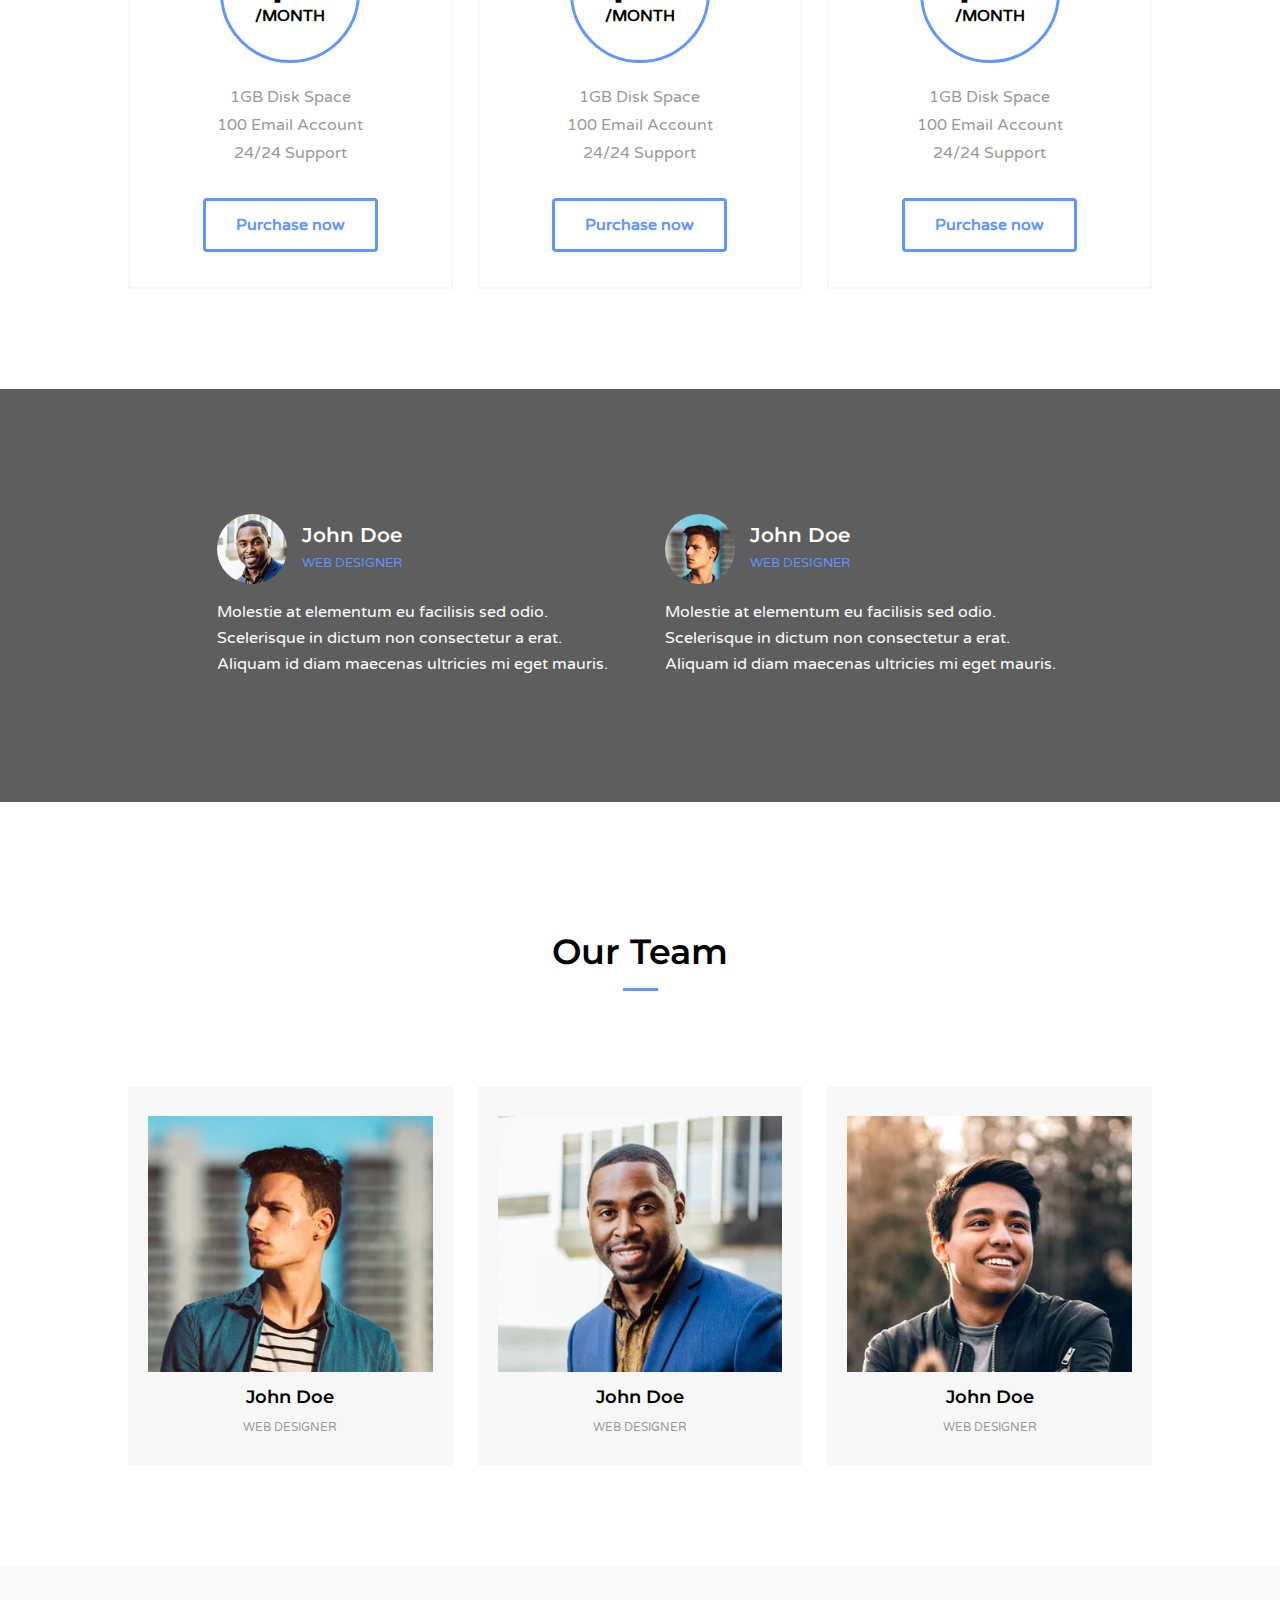
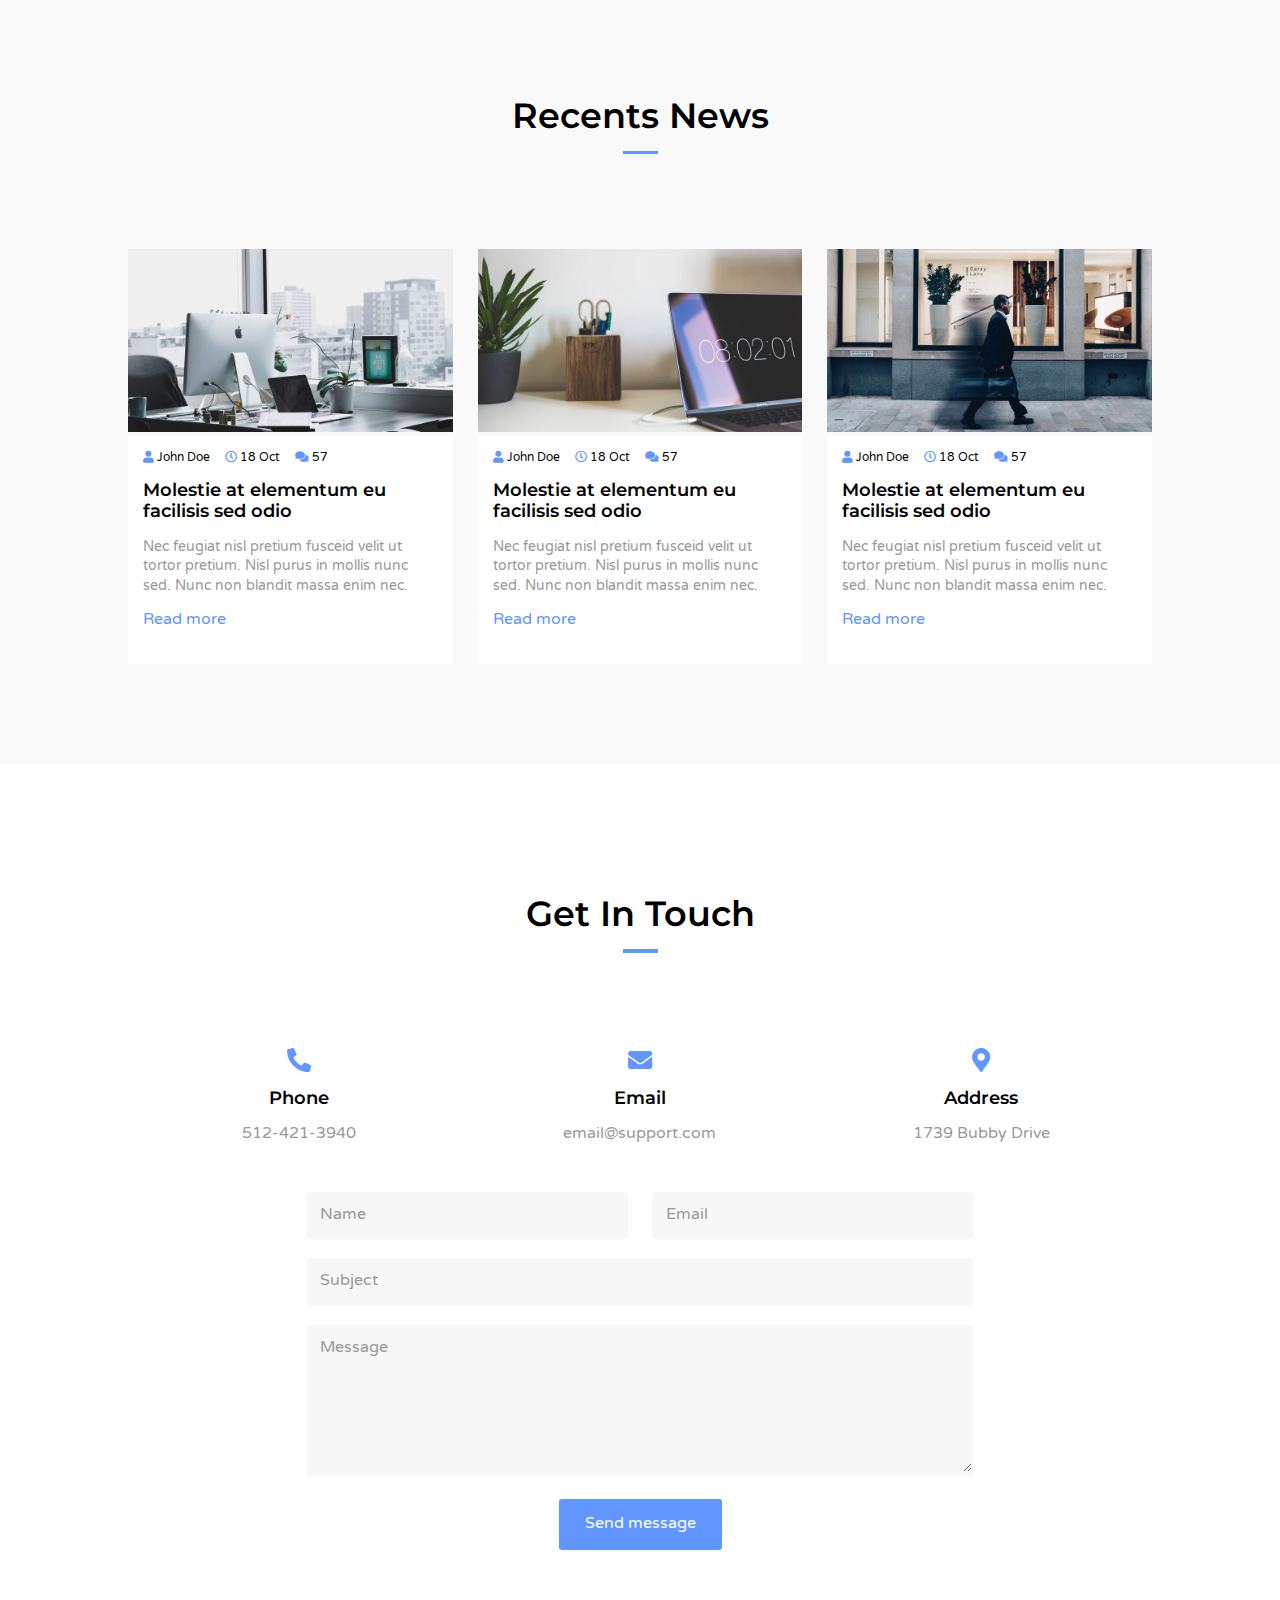
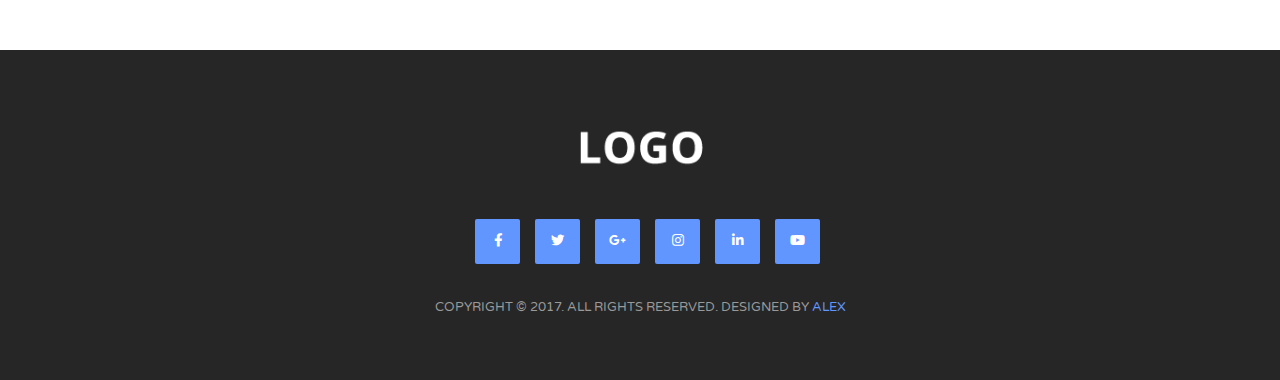
==== commit b262059a: "Update index.html" ====
--- a/index.html
+++ b/index.html
@@ -25,7 +25,7 @@
         href="https://fonts.googleapis.com/css2?family=Montserrat:ital,wght@0,500;0,600;0,800;1,400;1,700;1,900&display=swap"
         rel="stylesheet">
     <!-- Main CSS File -->
-    <link rel="stylesheet" href="CSS/Style.css">
+    <link rel="stylesheet" href="CSS/style.css">
 </head>
 
 <body>
--- a/CSS/style.css
+++ b/CSS/style.css
@@ -0,0 +1,1601 @@
+/*Start Global Rules*/
+
+* {
+    margin: 0;
+    padding: 0;
+    box-sizing: border-box;
+    text-decoration-line: none;
+    list-style-type: none;
+}
+
+.container {
+    width: 80%;
+    margin: auto;
+}
+
+html {
+    scroll-behavior: smooth;
+}
+
+body {
+    font-family: 'Varela Round', sans-serif;
+    position: relative;
+}
+
+h1,
+h2,
+h3,
+h4,
+h5,
+h6 {
+    font-family: 'Montserrat', sans-serif;
+}
+
+.clear {
+    clear: both;
+    display: block;
+}
+
+.opacity {
+    transition: opacity 250ms;
+}
+
+.opacity:hover {
+    opacity: .8;
+}
+
+/* Start Section header */
+
+.section-header {
+    padding-block: 30px 80px;
+    text-align: center;
+}
+
+.section-header h2 {
+    text-transform: capitalize;
+    font-size: 35px;
+    font-weight: 600;
+}
+
+.section-header span {
+    display: block;
+    margin: 15px auto;
+    height: 3.5px;
+    background: var(--mainColor-2);
+    width: 35px;
+}
+
+/* End Section header */
+
+/* Start Overlay */
+
+.overlay::before {
+    content: "";
+    background: linear-gradient(to right, rgba(255 255 255 / 10%), rgba(255 255 255 / 10%)),
+        linear-gradient(to right, rgba(0 0 0 / 95%), rgba(0 0 0 / 95%));
+    position: absolute;
+    inset: 0 auto auto 0;
+    width: 0;
+    height: 100%;
+    z-index: -1;
+    transition: 250ms;
+}
+
+.overlay:hover::before,
+.overlay:hover h2 {
+    color: var(--mainColor-1);
+    width: 100%;
+}
+
+/* End Overlay */
+/* Start Scrollbar */
+::-webkit-scrollbar {
+    background-color: rgb(38 38 38);
+    width: 14px;
+}
+
+::-webkit-scrollbar-thumb {
+    background-color: rgb(97 149 255 / 80%);
+}
+
+::-webkit-scrollbar-thumb:hover {
+    background-color: rgb(97 149 255 / 90%);
+}
+
+::-webkit-scrollbar-thumb:active {
+    background-color: rgb(97 149 255);
+}
+
+/* End Scrollbar */
+
+/*End Global Rules*/
+/*Start Variables*/
+
+:root {
+    --mainColor-1: white;
+    --mainColor-2: #6195ff;
+    --mainColor-3: black;
+    --mainColor-4: #999;
+    --mainPadding: 100px;
+}
+
+/*End Variables*/
+/* Start header */
+
+header {
+    position: fixed;
+    inset: 0 auto auto 0;
+    top: 0;
+    width: 100%;
+    background: rgb(38 38 38 / 90%);
+    z-index: 10;
+    backdrop-filter: blur(5px);
+    box-shadow: 0 1px 5px 0 rgb(38 38 38 / 90%);
+}
+
+header .container {
+    position: relative;
+    margin-top: 5px;
+}
+
+header .container .logo img {
+    height: 55px;
+    position: relative;
+    top: 2px;
+}
+
+header .container .nav {
+    position: absolute;
+    right: 0;
+    top: 50%;
+    transform: translateY(-50%);
+}
+
+header .container .nav li {
+    float: left;
+}
+
+header .container .nav>li>a {
+    display: block;
+    color: var(--mainColor-1);
+    text-transform: capitalize;
+    padding-block: 20px;
+    margin-inline: 15px;
+    font-size: 14px;
+    position: relative;
+}
+
+header .container .nav>li>a::before {
+    content: "";
+    position: absolute;
+    height: 2.5px;
+    width: 0%;
+    inset: auto auto 15px 0px;
+    background: var(--mainColor-2);
+    transition: width 250ms;
+}
+
+header .container .nav>li:first-child>a::before,
+header .container .nav>li:hover>a::before {
+    width: 100%;
+}
+
+header .container .nav li:nth-child(7) {
+    position: relative;
+}
+
+header .container .nav li:nth-child(7) i {
+    margin-left: 5px;
+    font-size: 10px;
+    transition: transform 250ms;
+}
+
+header .container .nav li:nth-child(7):hover i {
+    transform: rotate(-90deg);
+}
+
+header .container .nav li:nth-child(7) .dropdown-menu {
+    position: absolute;
+    inset: auto auto 0 0;
+    transform: translate(-25%, 150%);
+    display: block;
+    visibility: hidden;
+    opacity: 0;
+    transition: 250ms;
+}
+
+header .container .nav li:nth-child(7) .dropdown-menu a {
+    display: block;
+    width: 200px;
+    color: var(--mainColor-1);
+    background: var(--mainColor-2);
+    padding: 12px 20px;
+    text-transform: capitalize;
+}
+
+header .container .nav li:nth-child(7):hover .dropdown-menu {
+    visibility: visible;
+    opacity: 1;
+    transform: translate(-25%, 100%);
+}
+
+header .container input[id="bars"],
+header .container label[for="bars"] {
+    display: none;
+}
+
+@media All And (max-width: 991px) {
+    header .container {
+        position: static;
+    }
+
+    header .container .nav {
+        display: none;
+    }
+
+    header .container label[for="bars"] {
+        display: block;
+        position: absolute;
+        top: 60%;
+        right: 100px;
+        translate: 0 -50%;
+        color: var(--mainColor-1);
+        cursor: pointer;
+        font-size: x-large;
+    }
+
+    header .container input[id="bars"]:checked~ul {
+        display: block;
+        right: 0;
+        top: 100%;
+        transform: none;
+        width: 100%;
+        background: rgb(38 38 38 / 80%);
+        z-index: 1;
+    }
+
+    header .container .nav li {
+        float: none;
+    }
+
+    header .container .nav>li>a::before {
+        width: 100%;
+        transform: scaleX(0);
+    }
+
+    header .container .nav>li>a::before {
+        bottom: 0;
+    }
+
+    header .container .nav>li:first-child>a::before,
+    header .container .nav>li>a:hover::before {
+        transform: scaleX(1);
+        transition: transform 250ms;
+    }
+
+    header .container .nav>li>a {
+        padding: 15px;
+        margin: 0;
+    }
+
+    header .container .nav li:nth-child(7) .dropdown-menu {
+        transform: translate(0, 200%);
+        width: 100%;
+    }
+
+    header .container .nav li:nth-child(7) .dropdown-menu a {
+        width: 100%;
+    }
+
+    header .container .nav li:nth-child(7):hover .dropdown-menu {
+        transform: translate(0, 100%);
+    }
+
+    header .container .nav li:nth-child(7):hover+li {
+        margin-top: 42.39px;
+    }
+
+}
+
+@media All And (max-width: 450px) {
+    header .container label[for="bars"] {
+        right: 50px;
+    }
+}
+
+/* End header */
+/* Start Home Section  */
+.home {
+    position: relative;
+    height: 100vh;
+    background: linear-gradient(to right, rgba(255 255 255 / 10%), rgba(255 255 255 / 10%)),
+        linear-gradient(to right, rgba(0 0 0 / 80%), rgba(0 0 0 / 80%)),
+        url(../images/background/background1.webp) left/cover;
+}
+
+.home .home-content {
+    width: 60%;
+    position: absolute;
+    top: 50%;
+    left: 50%;
+    transform: translate(-50%, -50%);
+    text-align: center;
+    color: var(--mainColor-1);
+}
+
+.home .home-content h1 {
+    font-size: 60px;
+    margin: 0;
+    text-transform: uppercase;
+    font-weight: 600;
+}
+
+.home .home-content p {
+    line-height: 1.8;
+    margin-block: 15px 35px;
+    text-transform: capitalize;
+}
+
+.home .home-content button {
+    display: inline-block;
+    width: 160px;
+    padding-block: 15px;
+    border-radius: 3px;
+    border: none;
+    outline: none;
+    cursor: pointer;
+}
+
+.home .home-content button:first-of-type {
+    text-transform: capitalize;
+    margin-right: 5px;
+    background: var(--mainColor-1);
+}
+
+.home .home-content button:last-child {
+    background: var(--mainColor-2);
+    color: var(--mainColor-1);
+}
+
+.home .home-content button:last-child::first-letter {
+    text-transform: capitalize;
+}
+
+@media All And (max-width: 991px) {
+    .home .home-content {
+        width: 100%;
+        padding: 20px;
+    }
+
+    .home .home-content h1 {
+        font-size: 45px;
+    }
+}
+
+@media All And (max-width: 450px) {
+    .home .home-content h1 {
+        font-size: x-large;
+    }
+
+    .home .home-content p {
+        font-size: smaller;
+    }
+
+    .home .home-content button {
+        display: block;
+        margin: 0 auto !important;
+        margin-bottom: 10px !important;
+        font-size: smaller;
+    }
+}
+
+/* End Home Section  */
+/* Start About */
+
+.about {
+    padding-block: var(--mainPadding);
+}
+
+.about .container>div {
+    float: left;
+    width: calc((100% - 50px) / 3);
+    border: solid 2px rgb(243 243 243 / .7);
+    text-align: center;
+    padding: 30px 5px;
+    position: relative;
+}
+
+.about .container>.features {
+    margin-inline: 25px;
+}
+
+.about .container>div i {
+    color: var(--mainColor-2);
+    font-size: xx-large;
+}
+
+.about .container>div h2 {
+    text-transform: capitalize;
+    font-size: large;
+    font-weight: 600;
+    padding-block: 15px;
+    transition: color 250ms;
+}
+
+.about .container>div p {
+    line-height: 1.4;
+    color: var(--mainColor-4);
+}
+
+.about .container>div p::first-letter {
+    text-transform: capitalize;
+}
+
+.about .container>div a {
+    color: var(--mainColor-2);
+    padding-top: 10px;
+    display: block;
+}
+
+.about .container>div a::first-letter {
+    text-transform: capitalize;
+}
+
+@media All And (max-width: 1200px) {
+    .about .container>div {
+        width: calc((100% - 25px) / 2);
+        margin-bottom: 25px;
+    }
+
+    .about .container .features {
+        float: right;
+        margin: 0;
+    }
+
+    .about .container .responsive {
+        float: none;
+        width: calc(50% - 12.5px);
+        margin: auto;
+        clear: both;
+    }
+}
+
+@media All And (max-width: 767px) {
+
+    .about .container .customizible,
+    .about .container .features,
+    .about .container .responsive {
+        float: none;
+        width: 100%;
+        margin: auto;
+        margin-bottom: 25px;
+    }
+}
+
+/* End About */
+/* Start Portifolio */
+
+.portfolio {
+    padding-block: var(--mainPadding);
+    background: #f9f9f9;
+}
+
+.portfolio .container>div {
+    float: left;
+    width: calc((100%) / 3);
+    text-align: center;
+    position: relative;
+    padding: 20px;
+}
+
+.portfolio .container>div::before {
+    content: "";
+    position: absolute;
+    inset: 0 0 0 0;
+    background: linear-gradient(to right, rgba(255 255 255 / 0%), rgba(255 255 255 / 0%)),
+        linear-gradient(to right, rgba(0 0 0 / 0%), rgba(0 0 0 / 0%));
+    transition: background 250ms;
+}
+
+.portfolio .container>div:hover::before {
+    background: linear-gradient(to right, rgba(255 255 255 / 5%), rgba(255 255 255 / 5%)),
+        linear-gradient(to right, rgba(0 0 0 / 75%), rgba(0 0 0 / 75%));
+}
+
+
+.portfolio .container>div .image {
+    width: 100%;
+}
+
+.portfolio .container div>.image img {
+    width: 100%;
+}
+
+.portfolio .container>div .text {
+    position: absolute;
+    top: 50%;
+    left: 0;
+    translate: 0 -50%;
+    width: 100%;
+}
+
+.portfolio .container>div span {
+    color: var(--mainColor-2);
+    text-transform: uppercase;
+    display: block;
+    transition: 150ms;
+}
+
+.portfolio .container>div p {
+    color: var(--mainColor-1);
+    font-size: 20px;
+    padding-block: 10px;
+    font-weight: 600;
+    transition: 300ms;
+}
+
+.portfolio .container>div .text p::first-letter {
+    text-transform: capitalize;
+}
+
+.portfolio .container>div i {
+    background: var(--mainColor-2);
+    padding: 15px;
+    color: var(--mainColor-1);
+    cursor: pointer;
+    transition: translate 500ms, opacity 1s;
+}
+
+
+.portfolio .container>div .text :where(span, p, i) {
+    translate: 0 100px;
+    opacity: 0;
+    visibility: hidden;
+}
+
+.portfolio .container>div:hover .text :where(span, p, i) {
+    translate: 0 0;
+    opacity: 1;
+    visibility: visible;
+}
+
+@media All And (max-width: 1200px) {
+    .portfolio .container>div {
+        width: calc((100%) / 2);
+    }
+}
+
+@media All And (max-width: 767px) {
+    .portfolio .container>div {
+        width: 100%;
+        padding: 0;
+    }
+
+    .portfolio .container>div:not(:last-of-type) {
+        margin-bottom: 20px;
+    }
+}
+
+/* End Portifolio */
+/* Start Services */
+
+.services {
+    padding-block: var(--mainPadding);
+}
+
+.services .container>div {
+    float: left;
+    width: calc((100% - 50px) / 3);
+    border: solid 2px rgb(243 243 243 / .7);
+    padding: 60px 5px;
+    position: relative;
+}
+
+.services .container>div>* {
+    float: left;
+}
+
+.services .container>div .text {
+    width: 80%;
+}
+
+.services .container>.graphic,
+.services .container>.support {
+    margin-inline: 25px;
+}
+
+.services .container>div:nth-child(-n+3) {
+    margin-bottom: 25px;
+}
+
+.services .container>div i {
+    color: var(--mainColor-2);
+    font-size: 27px;
+    width: 20%;
+    text-align: center;
+}
+
+.services .container>div h2 {
+    text-transform: capitalize;
+    font-size: large;
+    font-weight: 600;
+    padding-bottom: 15px;
+    transition: color 250ms;
+}
+
+.services .container>div p {
+    line-height: 1.4;
+    color: var(--mainColor-4);
+}
+
+.services .container>div p::first-letter {
+    text-transform: capitalize;
+}
+
+@media All And (max-width: 1200px) {
+    .services .container>div:nth-child(n+1) {
+        width: calc((100% - 25px) / 2);
+        margin-inline: 0;
+    }
+
+    .services .container>div:nth-child(-n+4) {
+        margin: 0 0 25px 0;
+    }
+
+    .services .container>div:nth-child(even) {
+        float: right;
+    }
+}
+
+@media All And (max-width: 767px) {
+    .services .container>div:nth-child(n+1) {
+        width: 100%;
+    }
+
+    .services .container>div:nth-child(-n+5) {
+        margin: 0 0 25px 0;
+    }
+
+    .services .container div i,
+    .services .container div .text {
+        width: 100%;
+        text-align: center;
+    }
+
+    .services .container div .text h2 {
+        padding-block: 15px;
+    }
+
+}
+
+/* End Services */
+/*  Start Services-Section  */
+
+.services-section {
+    padding-block: var(--mainPadding);
+    background: #f9f9f9;
+}
+
+.services-section .container>div {
+    width: calc((100% - 100px) / 2);
+    float: left;
+    margin: 25px;
+}
+
+.services-section .container .box .section-header {
+    padding-block: 0 30px;
+    text-align: start;
+}
+
+.services-section .container .box .section-header span {
+    margin: 15px 0;
+}
+
+.services-section .container .box p,
+.services-section .container .box .text {
+    line-height: 1.6;
+    color: var(--mainColor-4);
+}
+
+.services-section .container .box p {
+    margin-bottom: 20px;
+}
+
+.services-section .container .box .text {
+    font-size: 14px;
+}
+
+.services-section .container .box .text li::before {
+    content: "\f00c";
+    font-family: "Font Awesome 5 Free";
+    font-weight: 900;
+    color: var(--mainColor-2);
+    border: var(--mainColor-2) 1px solid;
+    border-radius: 50%;
+    width: 23px;
+    line-height: 23px;
+    display: inline-block;
+    text-align: center;
+    font-size: 13px;
+    margin: 0 10px 10px 0;
+}
+
+.services-section .container .image {
+    position: relative;
+    text-align: center;
+}
+
+.services-section .container .image input {
+    display: none;
+}
+
+.services-section .container .image label.left,
+.services-section .container .image label.right {
+    position: absolute;
+    z-index: 1;
+    color: var(--mainColor-1);
+    background: var(--mainColor-2);
+    top: calc(50% - 11px);
+    left: 0%;
+    translate: 0% -50%;
+    cursor: pointer;
+    font-size: xx-small;
+    line-height: 45px;
+    width: 45px;
+    text-align: center;
+    border-radius: 3px;
+    opacity: 0;
+    visibility: hidden;
+    transition-property: opacity, visibility;
+    transition-duration: 250ms;
+    z-index: 2;
+}
+
+.services-section .container .image label.right {
+    left: 100%;
+    translate: -100% -50%;
+}
+
+.services-section .container .image:hover input[id=about1]:checked~.first,
+.services-section .container .image:hover input[id=about2]:checked~.last {
+    opacity: 1;
+    visibility: visible;
+}
+
+.services-section .container .image:hover input[id=about1]:not(:checked)~.first,
+.services-section .container .image:hover input[id=about2]:not(:checked)~.last {
+    opacity: .5;
+    visibility: visible;
+    transition: opacity 250ms;
+}
+
+.services-section .container .image input[id=about1]:not(:checked)~.first:hover,
+.services-section .container .image input[id=about2]:not(:checked)~.last:hover {
+    opacity: .8;
+}
+
+.services-section .container .image img {
+    width: 100%;
+    transition-property: opacity, visibility;
+    transition-duration: 1s;
+}
+
+.services-section .container .image img:first-of-type {
+    z-index: 1;
+    position: absolute;
+    left: 0;
+    top: 0;
+}
+
+.services-section .container .image img:last-of-type {
+    visibility: hidden;
+    opacity: 0;
+}
+
+.services-section .container .image input[id=about2]:checked~[alt=about1] {
+    visibility: hidden;
+    opacity: 0;
+}
+
+.services-section .container .image input[id=about2]:checked~[alt=about2] {
+    z-index: 1;
+    visibility: visible;
+    opacity: 1;
+}
+
+.services-section .container .image label.circle {
+    display: inline-block;
+    margin: 10px 5px 0 5px;
+    width: 12px;
+    height: 12px;
+    background: #e8e8e8;
+    border-radius: 6px;
+    transition-property: cursor, background, width;
+    transition-duration: 100ms;
+}
+
+.services-section .container .image label.circle:hover {
+    cursor: pointer;
+    background: var(--mainColor-2);
+}
+
+.services-section .container .image input[id=about1]:checked~.first,
+.services-section .container .image input[id=about2]:checked~.last {
+    cursor: auto;
+    background: var(--mainColor-2);
+}
+
+.services-section .container .image input[id=about1]:checked~.circle.first,
+.services-section .container .image input[id=about2]:checked~.circle.last {
+    width: 24px;
+}
+
+@media All And (max-width: 1200px) {
+    .services-section .container>div {
+        width: 100%;
+    }
+
+    .services-section .container .box {
+        margin-bottom: 40px;
+    }
+
+    .services-section .container .box .section-header {
+        text-align: center;
+    }
+
+    .services-section .container .box .section-header span {
+        margin: 15px auto;
+    }
+
+    .services-section .container .image {
+        max-width: 100%;
+    }
+}
+
+@media All And (max-width: 767px) {
+    .services-section .container>div {
+        margin: 0;
+    }
+
+    .services-section .container .box p,
+    .services-section .container .box .text li {
+        font-size: smaller;
+        text-align: center;
+    }
+
+    .services-section .container .box .text li::before {
+        display: block;
+        margin: 20px auto;
+    }
+}
+
+/*  End Services-Section  */
+/* Start Numbers */
+
+.numbers {
+    background: linear-gradient(to right, rgba(255 255 255 / 10%), rgba(255 255 255 / 10%)),
+        linear-gradient(to right, rgba(0 0 0 / 80%), rgba(0 0 0 / 80%)),
+        url(../images/background/background2.webp) fixed left/cover;
+    padding-block: 40px;
+}
+
+.numbers .container>div {
+    float: left;
+    width: 25%;
+    padding: 25px;
+    text-align: center;
+}
+
+.numbers .container>div i {
+    display: block;
+    font-size: xx-large;
+    color: var(--mainColor-2);
+}
+
+.numbers .container>div h3 {
+    font-size: 45px;
+    padding-block: 20px;
+    color: var(--mainColor-1);
+    font-weight: 600;
+    text-transform: uppercase;
+}
+
+.numbers .container>div span {
+    display: block;
+    color: var(--mainColor-1);
+}
+
+.numbers .container>div span::first-letter {
+    text-transform: uppercase;
+}
+
+@media All And (max-width: 1200px) {
+    .numbers .container>div {
+        width: 50%;
+    }
+
+    .numbers .container .clients,
+    .numbers .container .awards {
+        margin-bottom: 40px;
+    }
+}
+
+@media All And (max-width: 767px) {
+    .numbers .container>div {
+        width: 100%;
+    }
+
+    .numbers .container>div:not(:last-of-type) {
+        margin-bottom: 40px;
+    }
+}
+
+/* End Numbers */
+/* Start Prices */
+
+.prices {
+    padding-block: var(--mainPadding);
+}
+
+.prices .container>div {
+    float: left;
+    width: calc((100% - 50px) / 3);
+    border: solid 2px rgb(243 243 243 / .7);
+    text-align: center;
+    padding: 25px;
+    position: relative;
+}
+
+.prices .container>div::before {
+    height: 0;
+    width: 100%;
+}
+
+.prices .container>div:hover::before {
+    height: 100%;
+}
+
+.prices .container>.silver {
+    margin-inline: 25px;
+}
+
+.prices .container>div h3 {
+    text-transform: uppercase;
+    color: var(--mainColor-4);
+    font-weight: 600;
+    font-size: medium;
+    padding: 15px;
+    transition: color 250ms;
+}
+
+.prices .container>div:hover h3 {
+    color: var(--mainColor-2);
+}
+
+.prices .container>div .price {
+    border: var(--mainColor-2) 3px solid;
+    border-radius: 50%;
+    width: 140px;
+    height: 140px;
+    margin: auto;
+    padding-block: 35px;
+}
+
+.prices .container>div .price * {
+    font-weight: 900;
+    text-transform: uppercase;
+    transition: color 250ms;
+}
+
+.prices .container>div:hover .price * {
+    color: var(--mainColor-1);
+}
+
+.prices .container>div .price h4 {
+    font-size: 40px;
+}
+
+.prices .container>div .offer-advantages {
+    padding-block: 20px;
+}
+
+.prices .container>div .offer-advantages li {
+    padding-block: 5px;
+    color: var(--mainColor-4);
+}
+
+.prices .container>div a {
+    border: 3px solid var(--mainColor-2);
+    border-radius: 4px;
+    padding: 15px 30px;
+    margin-block: 10px;
+    display: inline-block;
+    color: var(--mainColor-2);
+    font-weight: 600;
+}
+
+.prices .container>div a::first-letter {
+    text-transform: uppercase;
+}
+
+@media All And (max-width: 1200px) {
+    .prices .container>div {
+        width: calc((100% - 25px) / 2);
+    }
+
+    .prices .container>.silver {
+        float: right;
+    }
+
+    .prices .container>.basic,
+    .prices .container>.silver {
+        margin: 0 0 25px 0;
+    }
+
+    .prices .container>.gold {
+        float: none;
+        clear: both;
+        margin: auto;
+    }
+}
+
+@media All And (max-width: 767px) {
+    .prices .container>div {
+        width: 100%;
+    }
+
+    .prices .container>div a {
+        font-size: 14px;
+    }
+}
+
+/* End Prices */
+/* Start Prices Section */
+
+.prices-section {
+    padding-block: var(--mainPadding);
+    background: linear-gradient(to right, rgba(255 255 255 / 10%), rgba(255 255 255 / 10%)),
+        linear-gradient(to right, rgba(0 0 0 / 70%), rgba(0 0 0 / 70%)),
+        url(../images/background/background3.webp) fixed left/cover;
+}
+
+.prices-section .container {
+    width: 70%;
+}
+
+.prices-section .container>div {
+    width: calc((100% - 100px) / 2);
+    margin: 25px;
+}
+
+.prices-section .container>.meta-1 {
+    float: left;
+}
+
+.prices-section .container>.meta-2 {
+    float: right;
+}
+
+.prices-section .container>div>* {
+    float: left;
+}
+
+.prices-section .container>div .image img {
+    border-radius: 50%;
+}
+
+.prices-section .container>div .data {
+    padding: 10px 15px;
+    padding-right: 0;
+}
+
+.prices-section .container>div .data h4 {
+    color: var(--mainColor-1);
+    text-transform: capitalize;
+    font-size: 20px;
+    font-weight: 600;
+}
+
+.prices-section .container>div .data span {
+    color: var(--mainColor-2);
+    text-transform: uppercase;
+    font-size: smaller;
+    line-height: 2.5;
+    display: block;
+}
+
+.prices-section .container>div p {
+    color: var(--mainColor-1);
+    line-height: 1.6;
+    margin-top: 10px;
+}
+
+@media All And (max-width: 1200px) {
+    .prices-section .container>div {
+        width: 100%;
+        margin: 0;
+    }
+
+    .prices-section .container>.meta-2 {
+        float: left;
+        margin-top: 80px;
+    }
+}
+
+@media All And (max-width: 767px) {
+    .prices-section .container>div p {
+        font-size: small;
+    }
+}
+
+/* End Prices Section */
+/* Start Our-Team */
+
+.our-team {
+    padding-block: var(--mainPadding);
+}
+
+.our-team .container>div {
+    float: left;
+    width: calc((100% - 50px) / 3);
+    background: rgb(243 243 243 / .7);
+    padding: 30px 20px;
+    text-align: center;
+    position: relative;
+    z-index: 0;
+}
+
+.our-team .container .team-2 {
+    margin-inline: 25px;
+}
+
+.our-team .container>div .image {
+    position: relative;
+}
+
+.our-team .container>div .image img {
+    width: 100%;
+    transition: filter 250ms;
+}
+
+.our-team .container>div .image .icon {
+    visibility: hidden;
+    opacity: 0;
+    position: absolute;
+    top: 0;
+    right: 0;
+    transition: visibility 250ms, opacity 250ms;
+}
+
+.our-team .container>div .image .icon i {
+    display: block;
+    width: 45px;
+    line-height: 45px;
+    color: var(--mainColor-1);
+    background: var(--mainColor-2);
+    font-size: smaller;
+    opacity: .8;
+    cursor: pointer;
+    transition: opacity 250ms;
+}
+
+.our-team .container>div h4 {
+    text-transform: capitalize;
+    font-weight: 600;
+    padding-block: 10px;
+    font-size: large;
+    transition: color 250ms;
+}
+
+.our-team .container>div span {
+    text-transform: uppercase;
+    color: var(--mainColor-4);
+    font-size: 12px;
+    transition: color 250ms;
+}
+
+.our-team .container>div::before {
+    height: 0;
+    width: 100%;
+}
+
+.our-team .container>div:hover::before {
+    height: 100%;
+}
+
+.our-team .container>div:hover .image img {
+    filter: opacity(.2);
+}
+
+.our-team .container>div:hover .image .icon {
+    visibility: visible;
+    opacity: 1;
+}
+
+.our-team .container>div .image .icon i:hover {
+    opacity: 1;
+}
+
+.our-team .container>div:hover h4 {
+    color: var(--mainColor-1);
+}
+
+.our-team .container>div:hover span {
+    color: var(--mainColor-2);
+}
+
+@media All And (max-width: 1200px) {
+    .our-team .container>div {
+        width: calc((100% - 25px) / 2);
+    }
+
+    .our-team .container>div:not(.team-3) {
+        margin-bottom: 25px;
+    }
+
+    .our-team .container .team-2 {
+        margin-inline: 0;
+        float: right;
+    }
+
+    .our-team .container .team-3 {
+        margin: auto;
+        clear: both;
+        float: none;
+    }
+}
+
+@media All And (max-width: 767px) {
+    .our-team .container>div {
+        width: 100%;
+    }
+}
+
+/* End Our-Team */
+/* Start Blog */
+
+.blog {
+    padding-block: var(--mainPadding);
+    background: #f9f9f9;
+}
+
+.blog .container>div {
+    float: left;
+    width: calc((100% - 50px) / 3);
+}
+
+.blog .container .blog-2 {
+    margin-inline: 25px;
+}
+
+.blog .container>div .image img {
+    width: 100%;
+}
+
+.blog .container>div .data {
+    padding: 15px;
+    background: var(--mainColor-1);
+}
+
+.blog .container>div .data .data-container {
+    overflow: hidden;
+    font-size: 12px;
+    text-transform: capitalize;
+}
+
+.blog .container>div .data .data-container div {
+    float: left;
+}
+
+.blog .container>div .data .data-container div:nth-child(2) {
+    margin-inline: 15px;
+}
+
+.blog .container>div .data div i {
+    color: var(--mainColor-2);
+}
+
+.blog .container>div .data h4 {
+    font-weight: 600;
+    margin-block: 15px;
+    font-size: large;
+}
+
+.blog .container>div .data h4::first-letter {
+    text-transform: capitalize;
+}
+
+.blog .container>div .data p {
+    color: var(--mainColor-4);
+    line-height: 1.4;
+    font-size: 14px;
+}
+
+.blog .container>div .data a {
+    color: var(--mainColor-2);
+    display: inline-block;
+    padding-block: 15px 20px;
+}
+
+.blog .container>div .data a::first-letter {
+    text-transform: capitalize;
+}
+
+@media All And (max-width: 1200px) {
+    .blog .container>div {
+        width: calc((100% - 25px) / 2);
+    }
+
+    .blog .container>div:not(.blog-3) {
+        margin-bottom: 25px;
+    }
+
+    .blog .container .blog-2 {
+        margin-inline: 0;
+        float: right;
+    }
+
+    .blog .container .blog-3 {
+        margin: auto;
+        clear: both;
+        float: none;
+    }
+}
+
+@media All And (max-width: 767px) {
+    .blog .container>div {
+        width: 100%;
+    }
+}
+
+/* End Blog */
+/* Start Contact */
+
+.contact {
+    padding-block: var(--mainPadding);
+}
+
+.contact .container .data div {
+    float: left;
+    width: calc((100%) / 3);
+    text-align: center;
+}
+
+.contact .container .data div i {
+    color: var(--mainColor-2);
+    font-size: x-large;
+}
+
+.contact .container .data div h5 {
+    text-transform: capitalize;
+    font-size: large;
+    font-weight: 600;
+    margin-block: 15px;
+}
+
+.contact .container .data div span {
+    color: var(--mainColor-4);
+}
+
+.contact .container .data .address span {
+    text-transform: capitalize;
+}
+
+@media All And (max-width: 1200px) {
+    .contact .container .data div {
+        width: 50%;
+    }
+
+    .contact .container .data div {
+        margin-bottom: 50px;
+    }
+
+    .contact .container .data .address {
+        margin: 50px auto;
+        clear: both;
+        float: none;
+    }
+}
+
+@media All And (max-width: 767px) {
+    .contact .container .data div {
+        width: 100%;
+    }
+}
+
+.contact .container form {
+    width: 65%;
+    margin-inline: auto;
+    margin-top: 50px;
+    text-align: center;
+}
+
+.contact .container form *:not(.clear) {
+    padding: 12px;
+    border: none;
+    outline: none;
+    background: rgb(243 243 243 / .7);
+    border-radius: 3px;
+    color: var(--mainColor-4);
+    box-shadow: 0 1px 5px 0 rgb(243 243 243 / 70%);
+    border: transparent solid;
+    border-width: 1px 1px 3px;
+}
+
+.contact .container form *:not(.clear, input[type="submit"]):focus {
+    border: var(--mainColor-2) solid;
+    border-width: 1px 1px 3px;
+}
+
+.contact .container form *:not(.clear)::placeholder {
+    color: var(--mainColor-4);
+    text-transform: capitalize;
+}
+
+input[type="username"],
+input[type="email"] {
+    float: left;
+    width: calc((100% - 25px) / 2);
+    margin-bottom: 20px;
+}
+
+input[type="email"] {
+    float: right;
+}
+
+input[type="text"],
+textarea {
+    width: 100%;
+    margin-bottom: 20px;
+}
+
+textarea {
+    height: 150px;
+    resize: vertical;
+}
+
+.contact .container form input[type="submit"] {
+    background: var(--mainColor-2);
+    color: var(--mainColor-1);
+    padding: 14px 25px;
+    cursor: pointer;
+}
+
+@media All And (max-width: 1200px) {
+
+    input[type="username"],
+    input[type="email"] {
+        width: 100%;
+    }
+}
+
+@media All And (max-width: 767px) {
+    .contact .container form {
+        width: 100%;
+    }
+}
+
+/* End Contact */
+/* Start Footer */
+
+footer {
+    padding-block: 60px;
+    background: #262626;
+    text-align: center;
+}
+
+footer img {
+    height: 75px;
+    max-width: 100%;
+    margin-bottom: 30px;
+}
+
+footer ul {
+    width: fit-content;
+    margin: auto;
+}
+
+footer ul li {
+    float: left;
+}
+
+footer ul li a {
+    color: var(--mainColor-1);
+    background: var(--mainColor-2);
+    width: 45px;
+    line-height: 45px;
+    display: block;
+    margin-left: 15px;
+    border-radius: 2px;
+    font-size: smaller;
+}
+
+footer p {
+    margin-top: 30px;
+    color: var(--mainColor-4);
+    text-transform: uppercase;
+    font-size: small;
+    line-height: 2;
+}
+
+footer p span {
+    color: var(--mainColor-2);
+    cursor: pointer;
+}
+
+@media All And (max-width: 767px) {
+    footer ul {
+        width: 80%;
+    }
+
+    footer ul li {
+        float: none;
+    }
+
+    footer ul li a {
+        width: 100%;
+        margin: 0;
+        margin-bottom: 15px;
+    }
+
+    footer p {
+        font-size: xx-small;
+        width: 80%;
+        margin: auto;
+    }
+
+}
+
+/* End Footer */
+/* Start Scroll To Top */
+
+.to-top {
+    position: absolute;
+    top: 0;
+    right: 30px;
+    height: 100%;
+    padding-top: 150vh;
+    z-index: 1;
+}
+
+.to-top a {
+    width: 35px;
+    line-height: 35px;
+    text-align: center;
+    position: sticky;
+    top: calc(100vh - 60px);
+    color: var(--mainColor-1);
+    background-color: var(--mainColor-2);
+    border-radius: 3px;
+    font-size: xx-small;
+    transition: opacity 250ms;
+}
+
+.to-top a:hover {
+    opacity: .9;
+}
+
+.to-top a::before {
+    display: block;
+    animation: translatey 2s infinite;
+}
+
+@keyframes translatey {
+
+    20%,
+    40% {
+        transform: translateY(-1.5px);
+    }
+
+    30%,
+    50% {
+        transform: translateY(3px);
+    }
+
+    60%,
+    100% {
+        transform: translateY(0);
+    }
+}
+
+/* End Scroll To Top */
